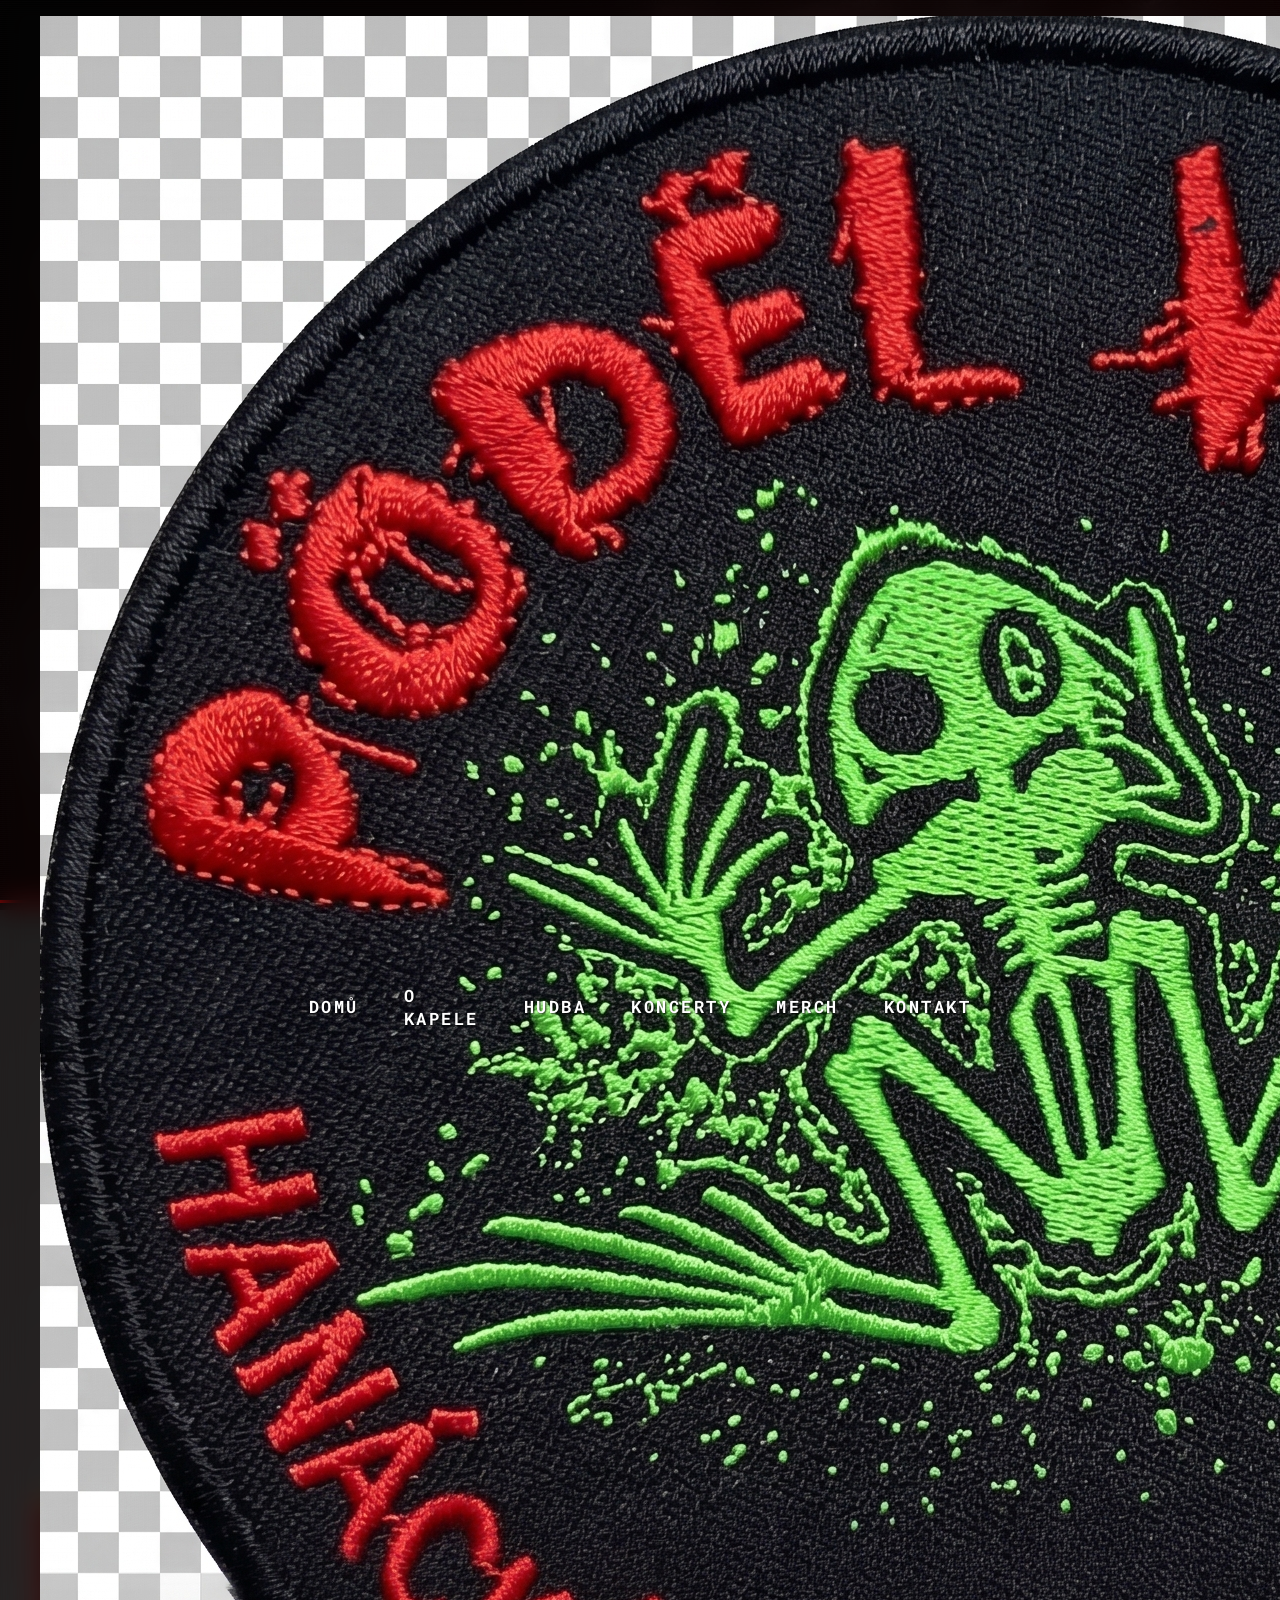
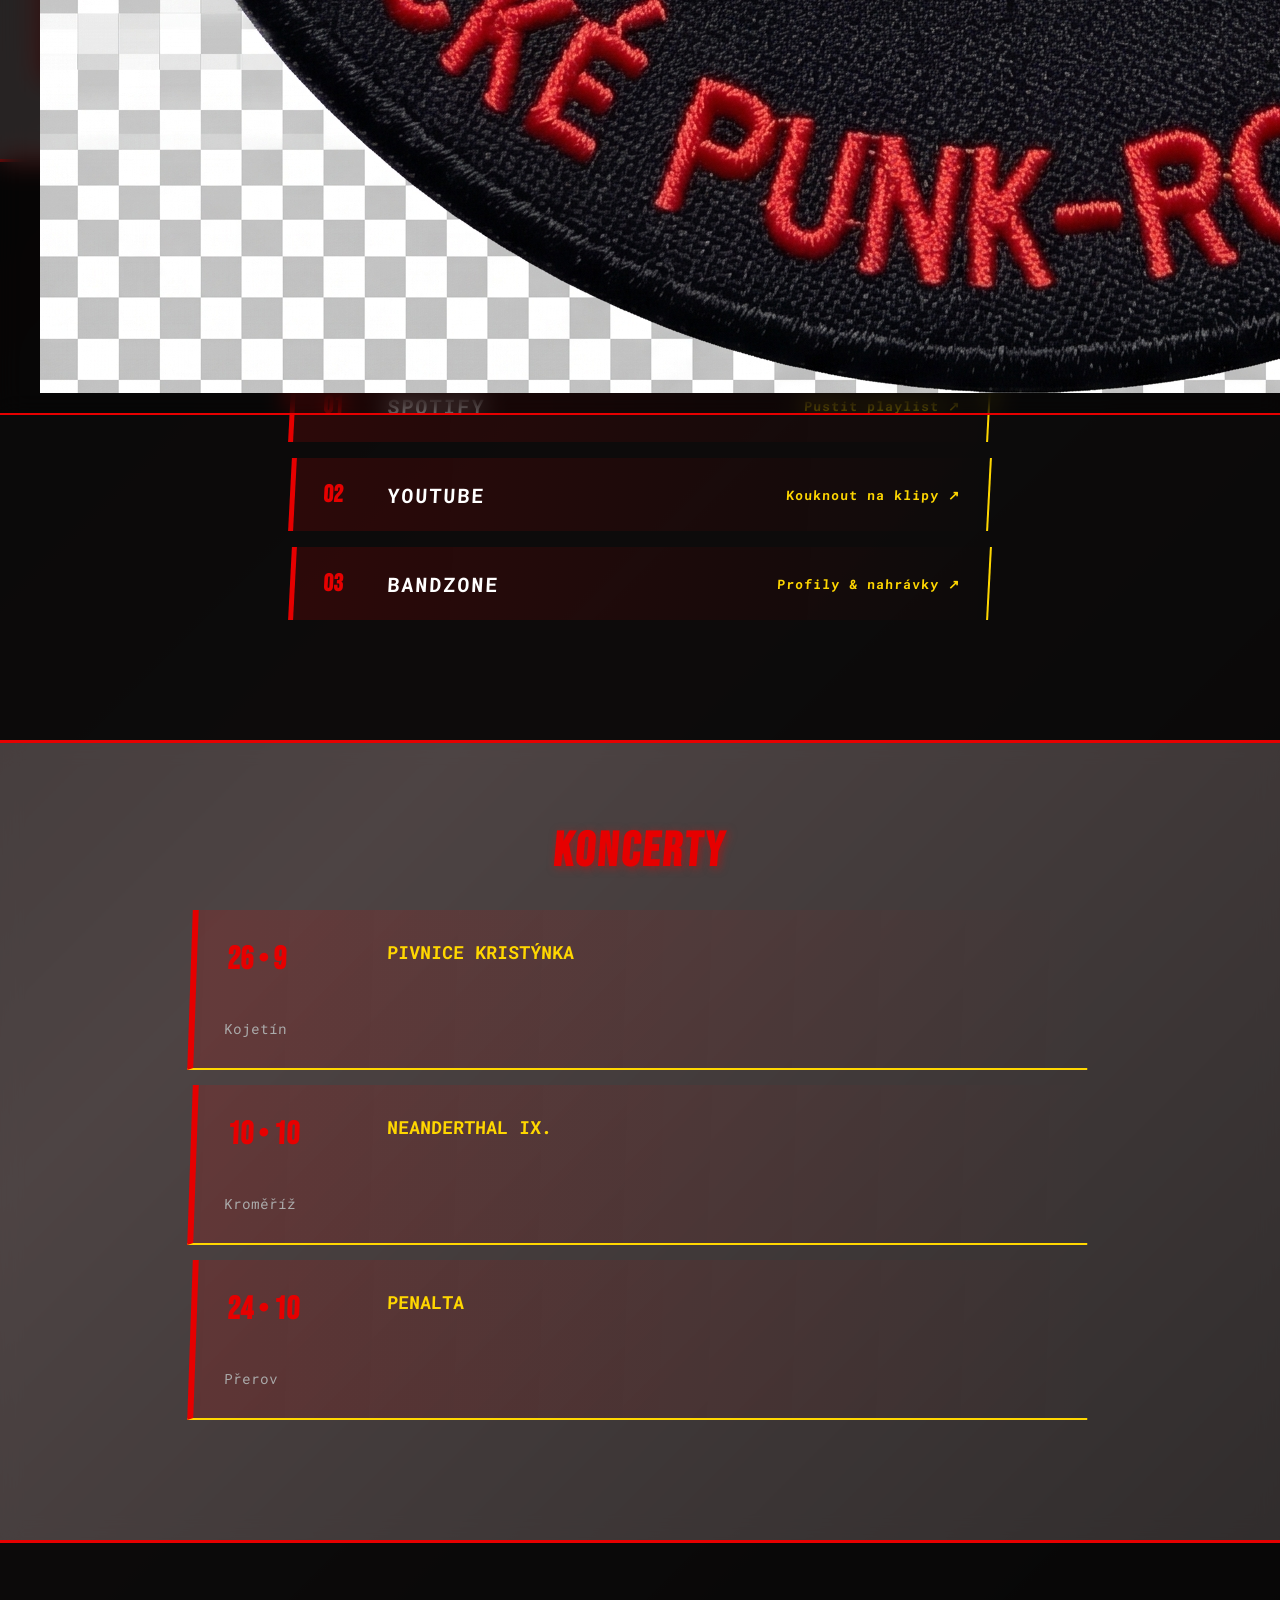
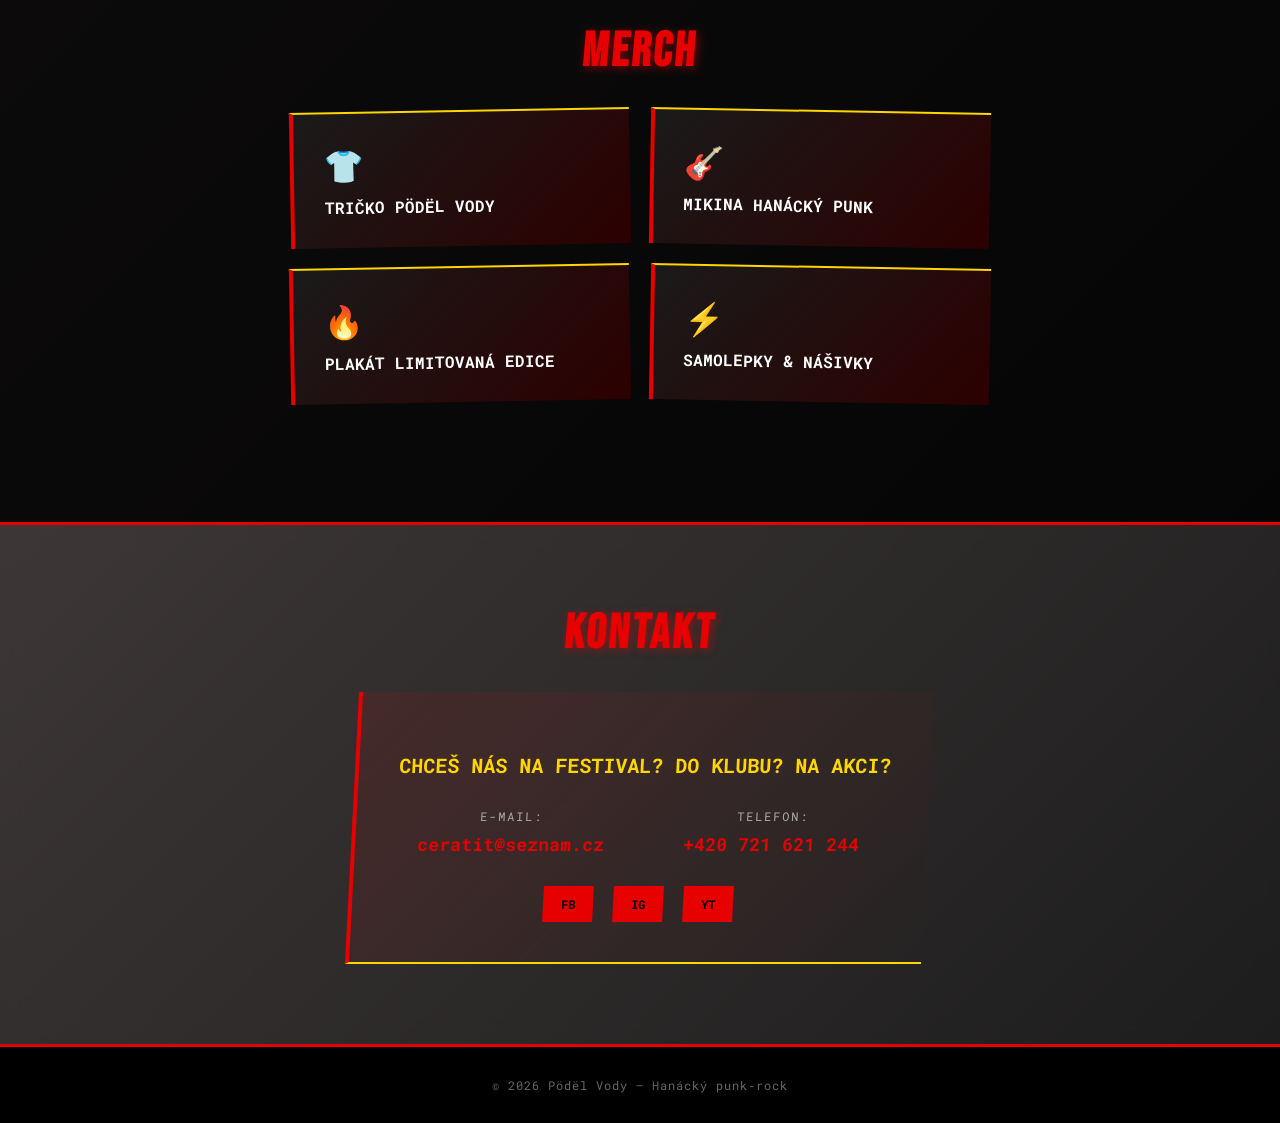
==== index.html @ 92be59db "Add files via upload" ====
<!DOCTYPE html>
<html lang="cs">
<head>
    <meta charset="UTF-8">
    <meta name="viewport" content="width=device-width, initial-scale=1.0">
    <title>Pödël Vody</title>
    <link rel="icon" type="image/png" href="logo.png">
    <link rel="stylesheet" href="style.css">
    <link href="https://fonts.googleapis.com/css2?family=Bebas+Neue&family=Roboto+Mono:wght@400;700&display=swap" rel="stylesheet">
</head>

<body>

    <!-- Navigace -->
    <header class="header">
        <div class="logo-big">
            <a href="#home" class="logo-img-link">
                <img src="logoC.png" alt="Pöďel Vody" class="logo-img">
            </a>
        </div>
        <nav class="nav-punky">
            <ul>
                <li><a href="#home">Domů</a></li>
                <li><a href="#kapela">O kapele</a></li>
                <li><a href="#hudba">Hudba</a></li>
                <li><a href="#koncerty">Koncerty</a></li>
                <li><a href="#merch">Merch</a></li>
                <li><a href="#kontakt">Kontakt</a></li>
            </ul>
        </nav>
    </header>

    <!-- Hero sekce -->
    <section id="home" class="hero">
        <div class="hero-noise"></div>
        <div class="hero-content">
            <h1 class="punk-title">
                <span>HANÁCKÉ</span>
                <span>PUNK‑ROCK</span>
                <span class="subtitle">z Kroměříža</span>
            </h1>
            <p class="punk-tagline">Syrový • Melodický • Opravdový</p>

            <div class="hero-buttons">
                <a href="#hudba" class="btn btn-skew">Poslechnout</a>
                <a href="#koncerty" class="btn btn-skew">Koncerty</a>
                <a href="#merch" class="btn btn-skew">Merch</a>
            </div>
        </div>
    </section>

    <!-- O kapele -->
    <section id="kapela" class="section section-dark">
        <h2 class="section-title">O KAPELE</h2>
        <div class="about-box">
            <p>Pödël Vody má kořeny už v divokých osmdesátkách, kdy parta náctiletých kluků v Kroměříži hoblovala Visací zámek na snímanou španělku, akordeon a bicí z kýblů pod názvem Chorosch. Přes léta elektrizování, domácích boosterů a kultovního fláku Bílý Moskvič se kapela přerodila v nekompromisní Prdel Vody, nahrávala syrové záznamy ze sklepa na Družbě a obrážela lokální pódia. Po dlouhé pauze, ranách osudu i proměnách sestavy dnes pod tajemným jménem Pödël Vody v plné síle se dvěma kytarami a novou krví za bicíma servíruje poctivý hanácké "melodické" punk-rock.</p>
        </div>

        <div class="members">
            <div class="member member-1">
                <div class="member-label">FRONTMAN - ZPĚV</div>
                <h3>Conus Rosák</h3>
                <p>Drsný hlas, který nese celé jméno kapely.</p>
            </div>
            <div class="member member-2">
                <div class="member-label">KYTARA I - VOKÁLY</div>
                <h3>Bursa</h3>
                <p>Zkreslený zvuk, riffy, které řežou.</p>
            </div>
            <div class="member member-3">
                <div class="member-label">KYTARA II - VOKÁLY</div>
                <h3>Ficus</h3>
                <p>Druhý hlas melodie kapely</p>
            </div>
            <div class="member member-4">
                <div class="member-label">BASA - VOKÁLY</div>
                <h3>Radeg Prceg</h3>
                <p>Temný základ, který drží rytmus.</p>
            </div>
            <div class="member member-5">
                <div class="member-label">DRUMS</div>
                <h3>Vojta-S</h3>
                <p>Lidský kulomet, který žene kapelu dopředu.</p>
            </div>
        </div>
    </section>

    <!-- Kde nás najdete / Hudba -->
    <section id="hudba" class="section">
        <h2 class="section-title">HUDBA ONLINE</h2>

        <div class="tracks">
            <a href="https://open.spotify.com/artist/5oXRjTHKFpd1ngsn3a4Y44?si=AWurFUDuRPGvF7n_QKq3KA" target="_blank" rel="noopener noreferrer" class="track track-link">
                <span class="track-number">01</span>
                <span class="track-name">Spotify</span>
                <span class="track-meta">Pustit playlist ↗</span>
            </a>
            <a href="https://www.youtube.com/@VojtaS_Drum" target="_blank" rel="noopener noreferrer" class="track track-link">
                <span class="track-number">02</span>
                <span class="track-name">YouTube</span>
                <span class="track-meta">Kouknout na klipy ↗</span>
            </a>
            <a href="https://bandzone.cz/podelvody?at=dashboard" target="_blank" rel="noopener noreferrer" class="track track-link">
                <span class="track-number">03</span>
                <span class="track-name">Bandzone</span>
                <span class="track-meta">Profily & nahrávky ↗</span>
            </a>
        </div>
    </section>

    <!-- Koncerty -->
    <section id="koncerty" class="section section-dark">
        <h2 class="section-title">KONCERTY</h2>

        <ul class="concert-list">
            <li>
                <div class="date">26 • 9</div>
                <div class="venue">PIVNICE KRISTÝNKA</div>
                <div class="city">Kojetín</div>
            </li>
            <li>
                <div class="date">10 • 10</div>
                <div class="venue">NEANDERTHAL IX.</div>
                <div class="city">Kroměříž</div>
            </li>
            <li>
                <div class="date">24 • 10</div>
                <div class="venue">Penalta</div>
                <div class="city">Přerov</div>
            </li>
        </ul>

        <!--<a href="#" class="btn btn-skew">KOUPIT LÍSTEK</a>-->
    </section>

    <!-- Merch -->
    <section id="merch" class="section">
        <h2 class="section-title">Merch</h2>

        <div class="merch-items">
            <div class="item item-1">
                <span class="item-icon">👕</span>
                Tričko Pödël Vody
            </div>
            <div class="item item-2">
                <span class="item-icon">🎸</span>
                Mikina Hanácký Punk
            </div>
            <div class="item item-3">
                <span class="item-icon">🔥</span>
                Plakát limitovaná edice
            </div>
            <div class="item item-4">
                <span class="item-icon">⚡</span>
                Samolepky & Nášivky
            </div>
        </div>
    </section>

    <!-- Kontakt -->
    <section id="kontakt" class="section section-dark">
        <h2 class="section-title">KONTAKT</h2>

        <div class="contact-box">
            <p class="contact-question">Chceš nás na festival? Do klubu? Na akci?</p>

            <div class="contact-info">
                <div class="info-item">
                    <span class="label">e-mail:</span>
                    <span class="value">ceratit@seznam.cz</span>
                </div>
                <div class="info-item">
                    <span class="label">Telefon:</span>
                    <span class="value">+420 721 621 244</span>
                </div>
            </div>

            <div class="socials">
                <a href="https://www.facebook.com/p/P%C3%B6d%C3%ABl-Vody-61577221487554/" class="social-link">fb</a>
                <a href="#" class="social-link">ig</a>
                <a href="https://www.youtube.com/@VojtaS_Drum" class="social-link">yt</a>
            </div>
        </div>
    </section>

    <footer class="footer">
        © 2026 Pödël Vody – Hanácký punk‑rock
    </footer>

</body>
</html>
---- style.css ----
/* ====== ZÁKLADNÍ NASTAVENÍ ====== */
* {
    box-sizing: border-box;
}

html {
    scroll-behavior: smooth;
    scroll-padding-top: 100px; /* Výška fixní hlavičky + rezerva pro nadpis */
}

body {
    margin: 0;
    padding: 0;
    font-family: 'Roboto Mono', monospace;
    background: linear-gradient(135deg, rgba(0,0,0,0.6) 0%, rgba(230, 0, 0, 0.15) 50%, rgba(0,0,0,0.7) 100%),
                url('logo-bg.png') center/cover no-repeat fixed; /* Pozadí je fixní přes celý web */
    color: #fff;
    overflow-x: hidden;
    margin-top: 0;
}

/* Barvy */
:root {
    --red: #e60000;
    --yellow: #ffd700;
    --dark: #0a0a0a;
    --gray: #1a1a1a;
}

/* Odkazy */
a {
    color: var(--red);
    text-decoration: none;
    transition: 0.15s;
}

/* ====== HLAVIČKA ====== */
.header {
    display: flex;
    flex-direction: row;
    align-items: center;
    justify-content: flex-start;
    padding: 16px 40px;
    background: rgba(0, 0, 0, 0.35); /* Původní decentní propustnost */
    backdrop-filter: blur(12px);
    border-bottom: 2px solid var(--red);
    position: fixed;
    top: 0;
    left: 0;
    right: 0;
    z-index: 100;
    width: 100%;
}

/* Logo nalevo: PÖDËL nad VODY, širší a vzájemně vycentrované */
.logo-big {
    flex: 0 0 auto;
    display: flex;
    flex-direction: column;
    align-items: center;      /* Vycentruje PÖDËL, VODY i podtitul na společnou osu */
    text-align: center;
}

.logo-title {
    font-family: 'Bebas Neue', sans-serif;
    font-size: 38px;          /* O něco větší a výraznější */
    font-weight: 900;
    margin: 0;
    color: var(--red);
    letter-spacing: 4px;      /* Širší rozestup písmen */
    text-transform: uppercase;
    text-shadow: 2px 2px 0 #000, 3px 3px 10px rgba(230, 0, 0, 0.6);
    line-height: 0.95;
    display: flex;
    flex-direction: column;
    align-items: center;
}

.logo-line {
    display: block;
}

.logo-line:nth-child(2) {
    color: var(--yellow);
    letter-spacing: 5px;      /* Mírně širší pro dorovnání šířky se slovem PÖDËL */
    text-shadow: 1px 1px 0 var(--red), 2px 2px 8px rgba(255, 215, 0, 0.4);
}

.logo-subtitle {
    font-size: 11px;
    letter-spacing: 2px;
    text-transform: uppercase;
    color: #bbb;
    margin-top: 5px;
    font-weight: 700;
    text-align: center;
}

/* Navigace vycentrovaná přesně na střed celého záhlaví */
.nav-punky {
    position: absolute;
    left: 50%;
    transform: translateX(-50%);
}

.nav-punky ul {
    list-style: none;
    display: flex;
    gap: 45px; /* Větší rozestupy mezi položkami */
    margin: 0;
    padding: 0;
    align-items: center;
}

.nav-punky ul li a {
    font-weight: 900;
    font-size: 17px;
    letter-spacing: 2.5px;
    text-transform: uppercase;
    color: #fff;
    position: relative;
    display: block;
    padding: 6px 0;
    transition: all 0.2s;
    text-shadow: 1px 1px 2px rgba(0, 0, 0, 0.8);
}

.nav-punky ul li a:hover {
    color: var(--red);
    text-shadow: 0 0 12px var(--red), 0 0 20px var(--red);
    transform: skewX(-10deg);
}

/* ====== HERO SEKCE ====== */
.hero {
    height: 100vh;
    background: transparent; /* Původní pozadí je teď na body */
    display: flex;
    justify-content: center;
    align-items: center;
    text-align: center;
    position: relative;
    overflow: hidden;
    padding-top: 110px;
}

.hero-noise {
    position: absolute;
    top: 0;
    left: 0;
    width: 100%;
    height: 100%;
    background: repeating-linear-gradient(
        0deg,
        rgba(255, 255, 255, 0.03) 0px,
        rgba(255, 255, 255, 0.03) 1px,
        transparent 1px,
        transparent 2px
    );
    pointer-events: none;
    z-index: 1;
}

.hero-content {
    position: relative;
    z-index: 2;
    animation: heroSlide 0.8s ease-out;
}

@keyframes heroSlide {
    from {
        transform: translateY(20px);
        opacity: 0;
    }
    to {
        transform: translateY(0);
        opacity: 1;
    }
}

.punk-title {
    font-family: 'Bebas Neue', sans-serif;
    font-size: 72px;
    margin: 0;
    color: var(--red);
    text-transform: uppercase;
    letter-spacing: 4px;
    line-height: 1.1;
    text-shadow: 3px 3px 0 #000, 6px 6px 15px rgba(230, 0, 0, 0.6);
    animation: punkTextSlide 1s ease-out;
}

@keyframes punkTextSlide {
    from {
        transform: skewX(10deg) scaleX(0.9);
        opacity: 0;
    }
    to {
        transform: skewX(0) scaleX(1);
        opacity: 1;
    }
}

.punk-title span {
    display: block;
}

.punk-title .subtitle {
    font-size: 42px;
    margin-top: 10px;
    color: var(--yellow);
    text-shadow: 2px 2px 0 var(--red), 4px 4px 10px rgba(255, 215, 0, 0.4);
}

.punk-tagline {
    font-size: 22px;
    font-weight: 700;
    letter-spacing: 3px;
    margin: 20px 0 40px;
    color: #ccc;
    text-transform: uppercase;
    word-spacing: 8px;
}

/* ====== TLAČÍTKA ====== */
.btn {
    display: inline-block;
    padding: 14px 32px;
    background: var(--red);
    color: #000;
    font-weight: 700;
    font-family: 'Bebas Neue', sans-serif;
    font-size: 16px;
    letter-spacing: 2px;
    text-transform: uppercase;
    border: 2px solid #000;
    transition: all 0.2s;
    cursor: pointer;
    margin: 10px;
    position: relative;
}

.btn:hover {
    background: var(--yellow);
    transform: translate(-2px, -2px);
    box-shadow: 4px 4px 0 #000, 0 0 20px var(--red);
    color: #000;
}

.btn-skew {
    transform: skewX(-10deg);
}

.btn-skew:hover {
    transform: skewX(-10deg) translate(-2px, -2px);
}

/* ====== SEKCE (PŮVODNĚ ZCELA ČERNÉ) ====== */
.section {
    padding: 80px 40px;
    background: rgba(0, 0, 0, 0.95); /* Krytí zvýšeno, propustnost snížena na polovinu */
    border-top: 3px solid var(--red);
    position: relative;
}

/* Liché sekce (O kapele, Koncerty, Kontakt) – méně propustné */
.section-dark {
    background: rgba(10, 10, 10, 0.72); /* Krytí zvýšeno, propustnost snížena na polovinu */
    backdrop-filter: blur(10px);
    -webkit-backdrop-filter: blur(10px);
}

.section-title {
    font-family: 'Bebas Neue', sans-serif;
    font-size: 48px;
    margin: 0 0 30px 0;
    color: var(--red);
    text-transform: uppercase;
    letter-spacing: 3px;
    text-shadow: 2px 2px 8px rgba(230, 0, 0, 0.5);
    transform: skewX(-5deg);
    text-align: center;
}

/* Centrované sekce s kontejnerem */
#kapela, #hudba, #merch, #kontakt {
    display: flex;
    flex-direction: column;
    align-items: center;
}

#kapela .section-title,
#hudba .section-title,
#merch .section-title,
#kontakt .section-title {
    width: 100%;
}

.about-box {
    background: linear-gradient(135deg, rgba(230, 0, 0, 0.05) 0%, transparent 100%);
    border-left: 4px solid var(--red);
    border-bottom: 2px solid var(--red);
    padding: 25px 30px;
    margin-bottom: 40px;
    transform: skewX(-3deg);
    font-size: 18px;
    line-height: 1.6;
    max-width: 800px;
    margin-left: auto;
    margin-right: auto;
}

/* ====== O KAPELE ====== */
.members {
    display: grid;
    grid-template-columns: repeat(5, 1fr); /* 5 sloupců pro 5 členů */
    gap: 15px;                             /* Mírně zmenšená mezera */
    margin-top: 40px;
    max-width: 1350px;                     /* Zvětšeno, aby se karty nemusely mačkat */
    width: 100%;
    margin-left: auto;
    margin-right: auto;
}

.member {
    background: linear-gradient(135deg, #1a1a1a 0%, #2d0000 100%);
    padding: 20px 15px;                    /* Kompaktnější vnitřní odsazení */
    border-left: 4px solid var(--red);
    border-top: 2px solid var(--yellow);
    border-radius: 2px;
    position: relative;
    transform: rotate(-1deg);
    transition: all 0.3s;
}

.member:nth-child(2n) {
    transform: rotate(1deg);
}

.member:hover {
    transform: rotate(0) translateY(-5px);
    box-shadow: 0 10px 25px rgba(230, 0, 0, 0.3);
}

.member-label {
    font-size: 10px;
    letter-spacing: 1.5px;
    text-transform: uppercase;
    color: var(--yellow);
    margin-bottom: 8px;
    font-weight: 700;
}

.member h3 {
    font-size: 18px;
    margin: 0 0 10px 0;
    color: var(--red);
    text-transform: uppercase;
}

/* ====== KDE NÁS NAJDETE ====== */
.tracks {
    margin: 40px 0;
    display: flex;
    flex-direction: column;
    gap: 16px;
    max-width: 700px;
    width: 100%;
    margin-left: auto;
    margin-right: auto;
}

.track-link {
    background: linear-gradient(90deg, rgba(230, 0, 0, 0.15) 0%, transparent 100%);
    padding: 22px 28px;
    border-left: 5px solid var(--red);
    border-right: 2px solid var(--yellow);
    display: flex;
    align-items: center;
    gap: 24px;
    transform: skewX(-3deg);
    transition: all 0.25s ease;
    cursor: pointer;
    text-decoration: none;
}

.track-link:hover {
    background: linear-gradient(90deg, rgba(230, 0, 0, 0.35) 0%, rgba(255, 215, 0, 0.15) 100%);
    transform: skewX(-3deg) translateX(12px);
    border-left-color: var(--yellow);
    box-shadow: 0 8px 25px rgba(230, 0, 0, 0.3);
}

.track-number {
    font-size: 24px;
    font-weight: 900;
    color: var(--red);
    min-width: 40px;
    font-family: 'Bebas Neue', sans-serif;
}

.track-name {
    font-weight: 900;
    font-size: 20px;
    color: #fff;
    text-transform: uppercase;
    letter-spacing: 2px;
}

.track-meta {
    color: var(--yellow);
    font-size: 13px;
    font-weight: 700;
    letter-spacing: 1px;
    margin-left: auto; /* Posune šipku a doplňkový text doprava */
}

/* ====== KONCERTY ====== */
.concert-list {
    list-style: none;
    padding: 0;
    margin: 0 0 40px 0;
    max-width: 900px;
    margin-left: auto;
    margin-right: auto;
    width: 100%;
}

.concert-list li {
    background: linear-gradient(90deg, rgba(230, 0, 0, 0.15) 0%, transparent 100%);
    padding: 30px;
    margin-bottom: 15px;
    border-left: 6px solid var(--red);
    border-bottom: 2px solid var(--yellow);
    display: grid;
    grid-template-columns: 120px 1fr;
    gap: 40px;
    transform: skewX(-2deg);
    transition: all 0.3s;
}

.concert-list li:hover {
    transform: skewX(-2deg) translateX(8px);
    box-shadow: 0 8px 20px rgba(230, 0, 0, 0.2);
}

.date {
    font-family: 'Bebas Neue', sans-serif;
    font-size: 32px;
    color: var(--red);
    font-weight: 900;
    text-transform: uppercase;
}

.venue {
    font-size: 18px;
    font-weight: 700;
    color: var(--yellow);
    text-transform: uppercase;
    margin-bottom: 5px;
}

.city {
    color: #aaa;
    font-size: 14px;
    letter-spacing: 1px;
}

/* ====== MERCH ====== */
.merch-items {
    display: grid;
    grid-template-columns: repeat(2, 1fr);
    gap: 20px;
    margin-bottom: 40px;
    max-width: 700px;
    margin-left: auto;
    margin-right: auto;
    width: 100%;
}

.item {
    background: linear-gradient(135deg, #1a1a1a 0%, #2d0000 100%);
    padding: 30px;
    border-left: 4px solid var(--red);
    border-top: 2px solid var(--yellow);
    font-weight: 700;
    font-size: 16px;
    text-transform: uppercase;
    cursor: pointer;
    transition: all 0.3s;
    transform: rotate(-1deg);
}

.item:nth-child(2n) {
    transform: rotate(1deg);
}

.item:hover {
    transform: rotate(0) scale(1.05);
    box-shadow: 0 10px 25px rgba(230, 0, 0, 0.4);
    background: linear-gradient(135deg, #2d2d2d 0%, #4d0000 100%);
}

.item-icon {
    font-size: 32px;
    display: block;
    margin-bottom: 10px;
}

/* ====== KONTAKT ====== */
.contact-box {
    background: linear-gradient(135deg, rgba(230, 0, 0, 0.1) 0%, transparent 100%);
    border-left: 4px solid var(--red);
    border-bottom: 2px solid var(--yellow);
    padding: 40px;
    transform: skewX(-3deg);
    max-width: 700px;
    margin-left: auto;
    margin-right: auto;
}

.contact-question {
    font-size: 20px;
    font-weight: 700;
    color: var(--yellow);
    margin-bottom: 30px;
    text-transform: uppercase;
    text-align: center;
}

.contact-info {
    display: grid;
    grid-template-columns: repeat(2, 1fr);
    gap: 30px;
    margin-bottom: 30px;
}

.info-item {
    display: flex;
    flex-direction: column;
    text-align: center;
}

.label {
    font-size: 12px;
    text-transform: uppercase;
    letter-spacing: 2px;
    color: #aaa;
    margin-bottom: 8px;
}

.value {
    font-size: 18px;
    font-weight: 700;
    color: var(--red);
    font-family: 'Roboto Mono', monospace;
}

.socials {
    display: flex;
    gap: 20px;
    margin-top: 30px;
    justify-content: center;
}

.social-link {
    display: inline-block;
    padding: 10px 18px;
    background: var(--red);
    color: #000;
    font-weight: 700;
    text-transform: uppercase;
    font-size: 12px;
    transition: all 0.2s;
}

.social-link:hover {
    background: var(--yellow);
    transform: scale(1.1) rotate(-5deg);
}

.footer {
    text-align: center;
    padding: 30px 40px;
    background: #000;
    border-top: 3px solid var(--red);
    color: #666;
    font-size: 12px;
    letter-spacing: 1px;
}

/* ====== RESPONSIVE ====== */
@media (max-width: 1024px) {
    .header {
        flex-direction: column;
        justify-content: center;
        padding: 15px 20px;
        gap: 12px;
    }

    .logo-big {
        align-items: center;
        text-align: center;
    }

    .nav-punky {
        position: static;
        transform: none;
        width: 100%;
        display: flex;
        justify-content: center;
    }

    .nav-punky ul {
        gap: 20px;
        flex-wrap: wrap;
        justify-content: center;
    }

    .hero {
        padding-top: 150px;
    }
}

@media (max-width: 768px) {
    .nav-punky ul {
        gap: 12px;
    }

    .nav-punky ul li a {
        font-size: 13px;
        letter-spacing: 1px;
        padding: 4px 0;
    }

    .hero {
        padding-top: 160px;
    }

    .members {
        grid-template-columns: repeat(2, 1fr);
    }
    
    .merch-items {
        grid-template-columns: 1fr;
    }
    
    .concert-list li {
        grid-template-columns: 1fr;
        gap: 15px;
    }
    
    .contact-info {
        grid-template-columns: 1fr;
    }
    
    .punk-title {
        font-size: 48px;
    }
}
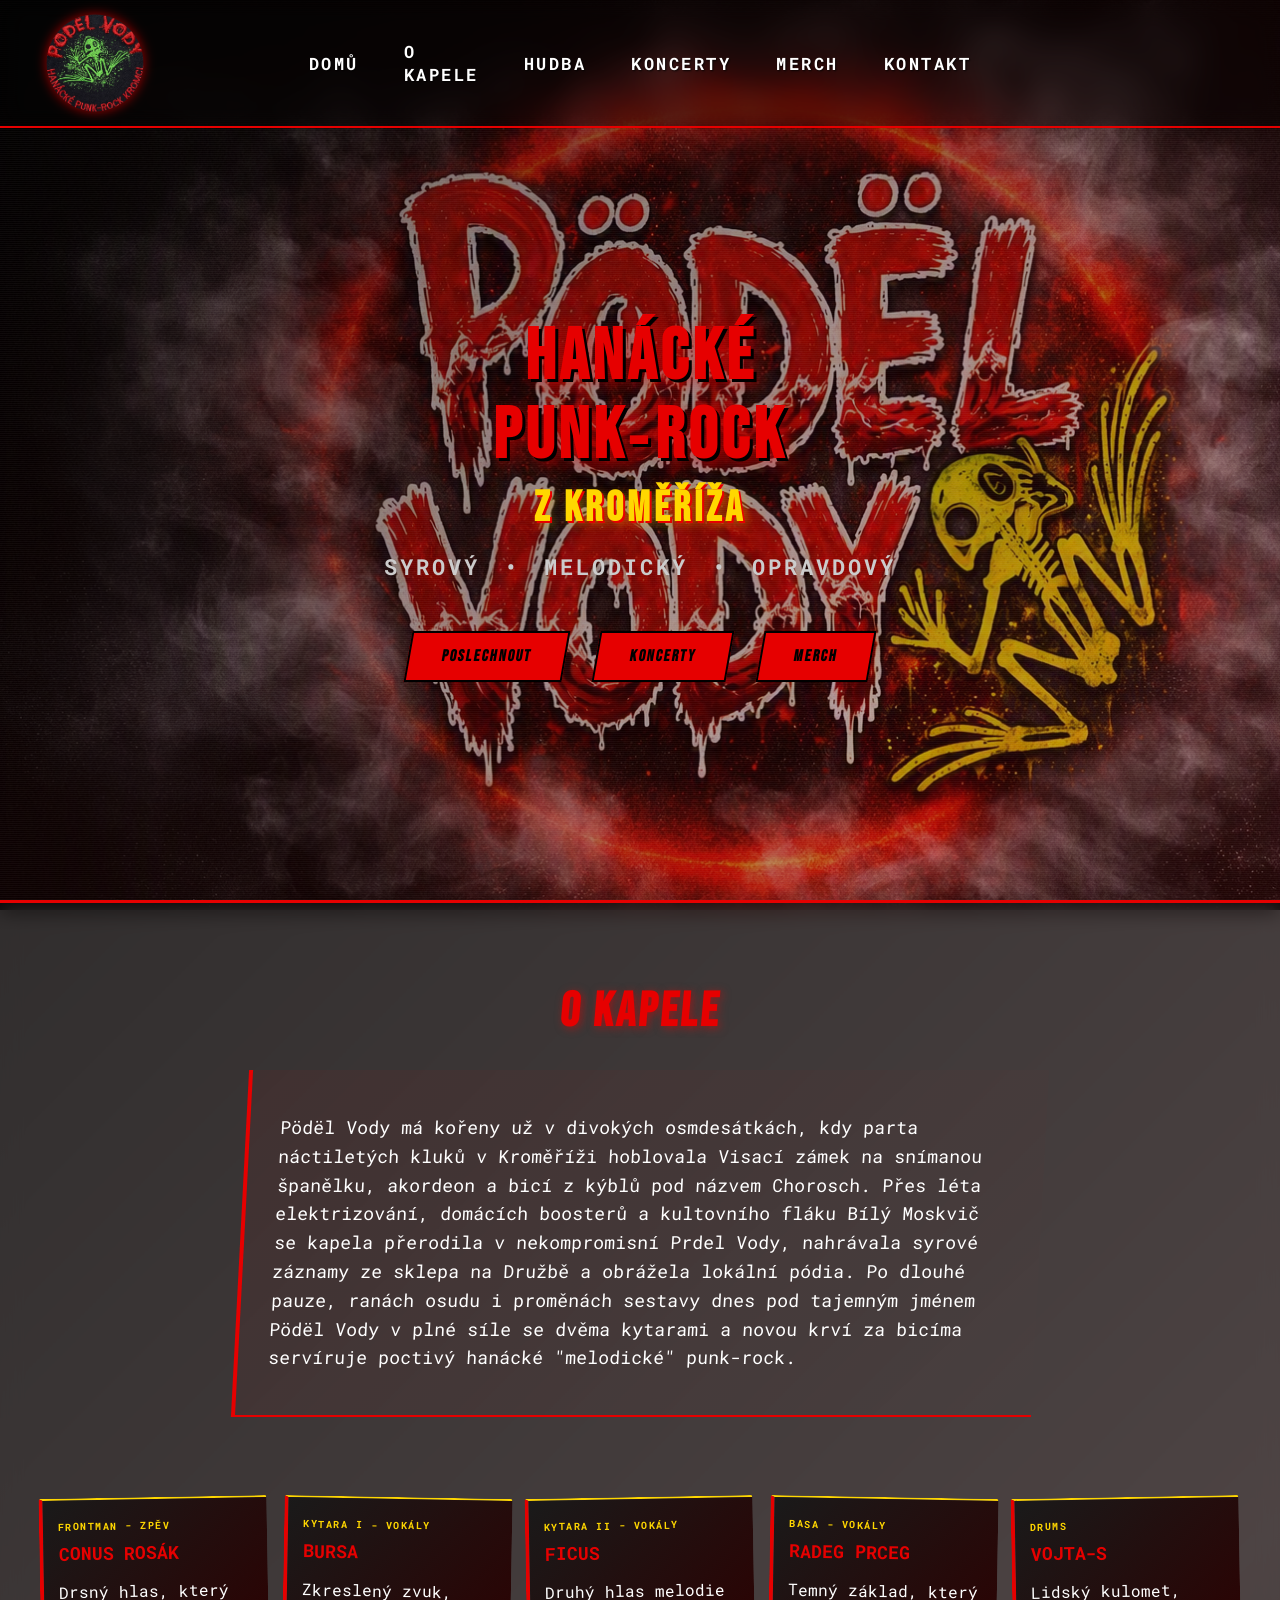
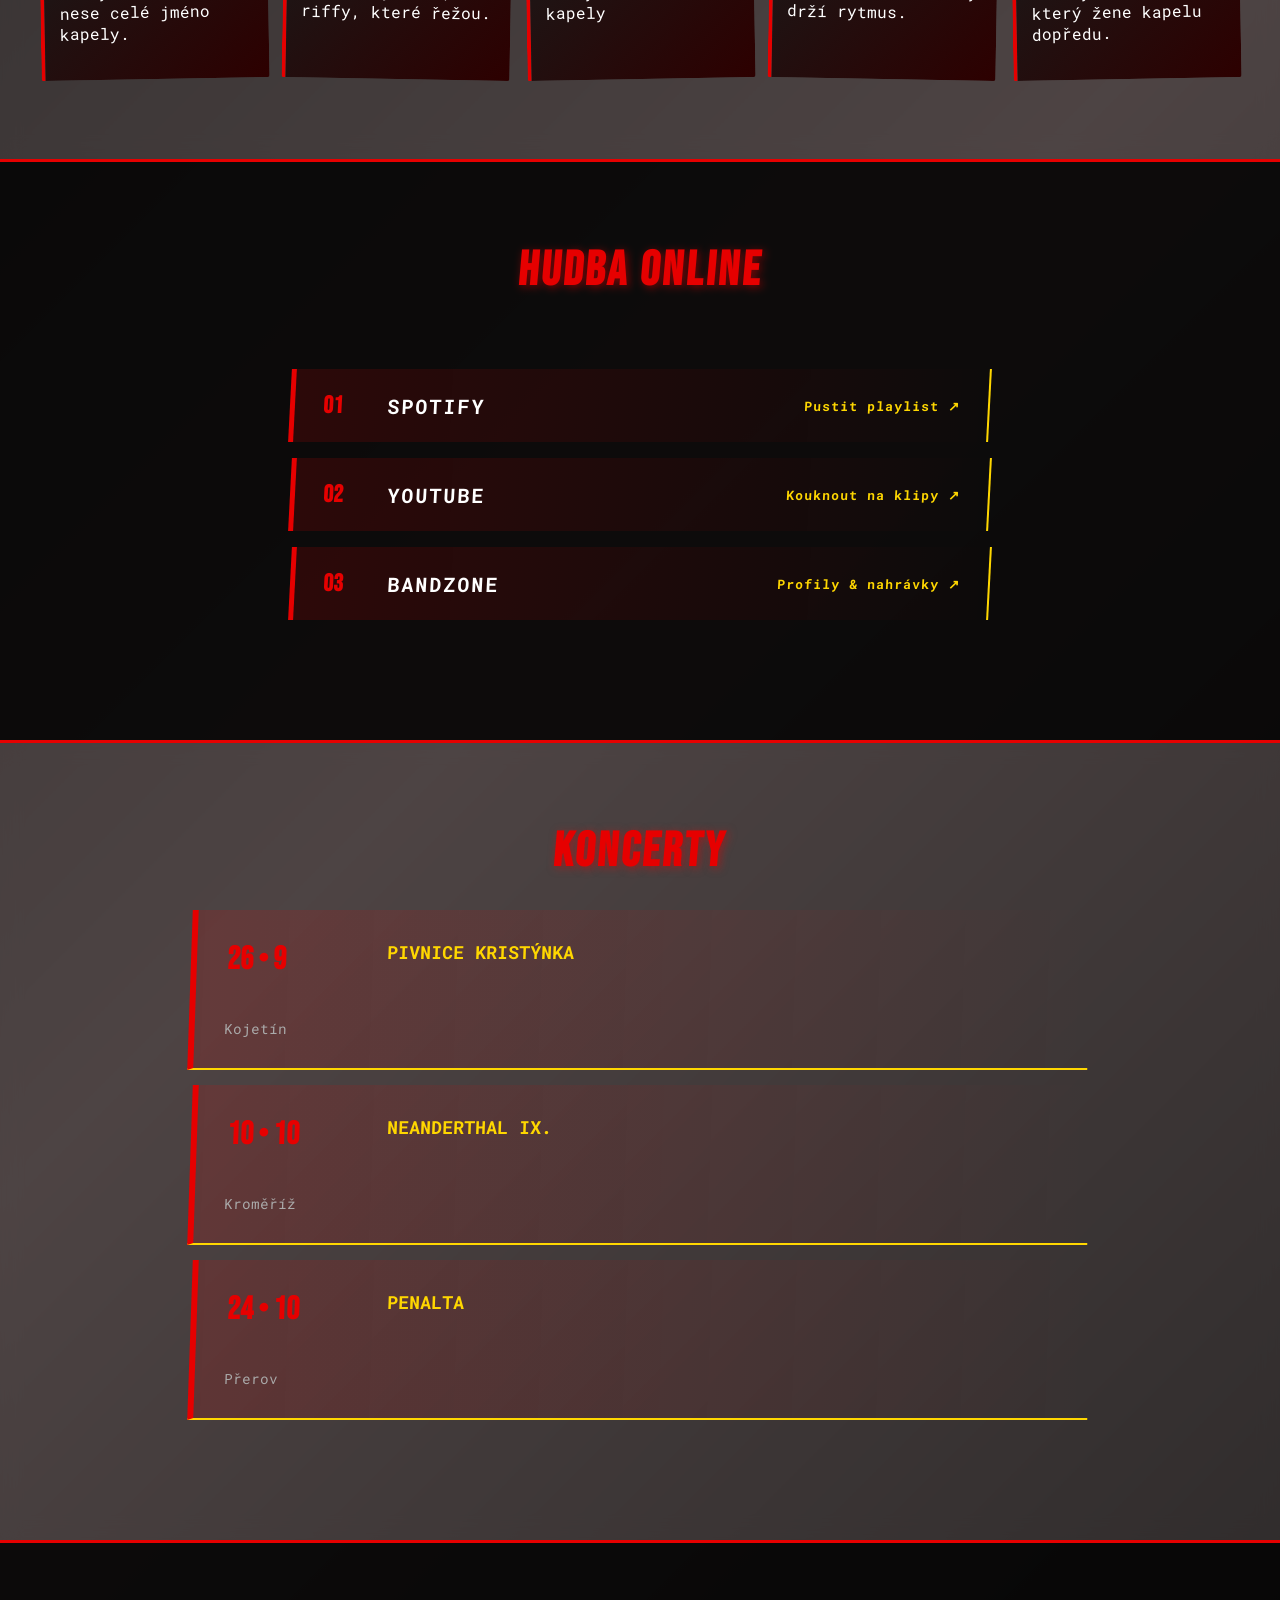
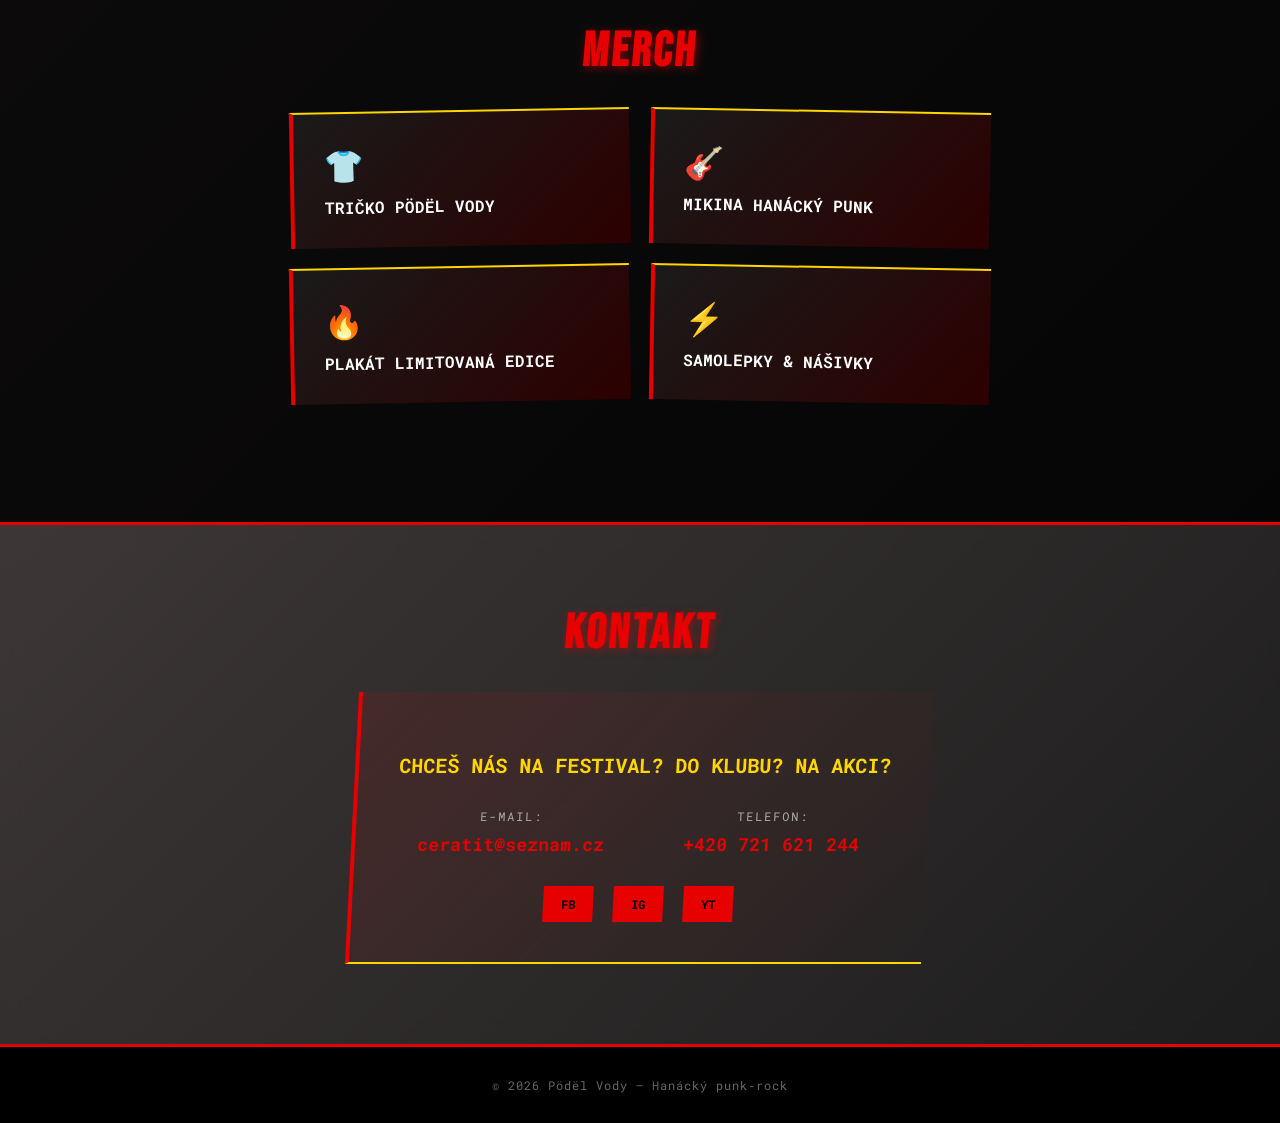
==== commit f7344532: "Add files via upload" ====
--- a/index.html
+++ b/index.html
@@ -5,6 +5,7 @@
     <meta name="viewport" content="width=device-width, initial-scale=1.0">
     <title>Pödël Vody</title>
     <link rel="icon" type="image/png" href="logo.png">
+    <script data-goatcounter="https://podelvody.goatcounter.com/count"async src="//gc.zgo.at/count.js"></script>
     <link rel="stylesheet" href="style.css">
     <link href="https://fonts.googleapis.com/css2?family=Bebas+Neue&family=Roboto+Mono:wght@400;700&display=swap" rel="stylesheet">
 </head>
--- a/style.css
+++ b/style.css
@@ -5,7 +5,7 @@
 
 html {
     scroll-behavior: smooth;
-    scroll-padding-top: 100px; /* Výška fixní hlavičky + rezerva pro nadpis */
+    scroll-padding-top: 85px; /* Upraveno pro nižší hlavičku */
 }
 
 body {
@@ -40,8 +40,8 @@
     flex-direction: row;
     align-items: center;
     justify-content: flex-start;
-    padding: 16px 40px;
-    background: rgba(0, 0, 0, 0.35); /* Původní decentní propustnost */
+    padding: 8px 40px; /* Zmenšeno z 16px – ubere prostor nahoře i dole */
+    background: rgba(0, 0, 0, 0.35);
     backdrop-filter: blur(12px);
     border-bottom: 2px solid var(--red);
     position: fixed;
@@ -52,38 +52,48 @@
     width: 100%;
 }
 
-/* Logo nalevo: PÖDËL nad VODY, širší a vzájemně vycentrované */
+.nav-punky ul li a {
+    font-weight: 900;
+    font-size: 17px;
+    letter-spacing: 2.5px;
+    text-transform: uppercase;
+    color: #fff;
+    position: relative;
+    display: block;
+    padding: 2px 0; /* Zmenšeno z 6px pro štíhlejší profil */
+    transition: all 0.2s;
+    text-shadow: 1px 1px 2px rgba(0, 0, 0, 0.8);
+}
+
+/* Logo nalevo: Obrázek loga a podtitul */
 .logo-big {
     flex: 0 0 auto;
     display: flex;
     flex-direction: column;
-    align-items: center;      /* Vycentruje PÖDËL, VODY i podtitul na společnou osu */
+    align-items: center;
     text-align: center;
 }
 
-.logo-title {
-    font-family: 'Bebas Neue', sans-serif;
-    font-size: 38px;          /* O něco větší a výraznější */
-    font-weight: 900;
-    margin: 0;
-    color: var(--red);
-    letter-spacing: 4px;      /* Širší rozestup písmen */
-    text-transform: uppercase;
-    text-shadow: 2px 2px 0 #000, 3px 3px 10px rgba(230, 0, 0, 0.6);
-    line-height: 0.95;
-    display: flex;
-    flex-direction: column;
+.logo-img {
+    height: 110px;
+    width: 110px;
+    object-fit: cover;
+    display: block;
+    /* Ořízne obrázek do kruhu – 44% odřízne falešnou šachovnici po okrajích */
+    clip-path: circle(44% at 50% 50%);
+    transition: transform 0.2s ease;
+}
+
+.logo-img-link {
+    display: inline-flex;
     align-items: center;
-}
-
-.logo-line {
-    display: block;
-}
-
-.logo-line:nth-child(2) {
-    color: var(--yellow);
-    letter-spacing: 5px;      /* Mírně širší pro dorovnání šířky se slovem PÖDËL */
-    text-shadow: 1px 1px 0 var(--red), 2px 2px 8px rgba(255, 215, 0, 0.4);
+    justify-content: center;
+    border-radius: 50%;
+    filter: drop-shadow(0 0 6px rgba(230, 0, 0, 0.7)); /* Červená záře přesně kopírující ořez */
+}
+
+.logo-img:hover {
+    transform: scale(1.08);
 }
 
 .logo-subtitle {
@@ -91,7 +101,7 @@
     letter-spacing: 2px;
     text-transform: uppercase;
     color: #bbb;
-    margin-top: 5px;
+    margin-top: 4px;
     font-weight: 700;
     text-align: center;
 }
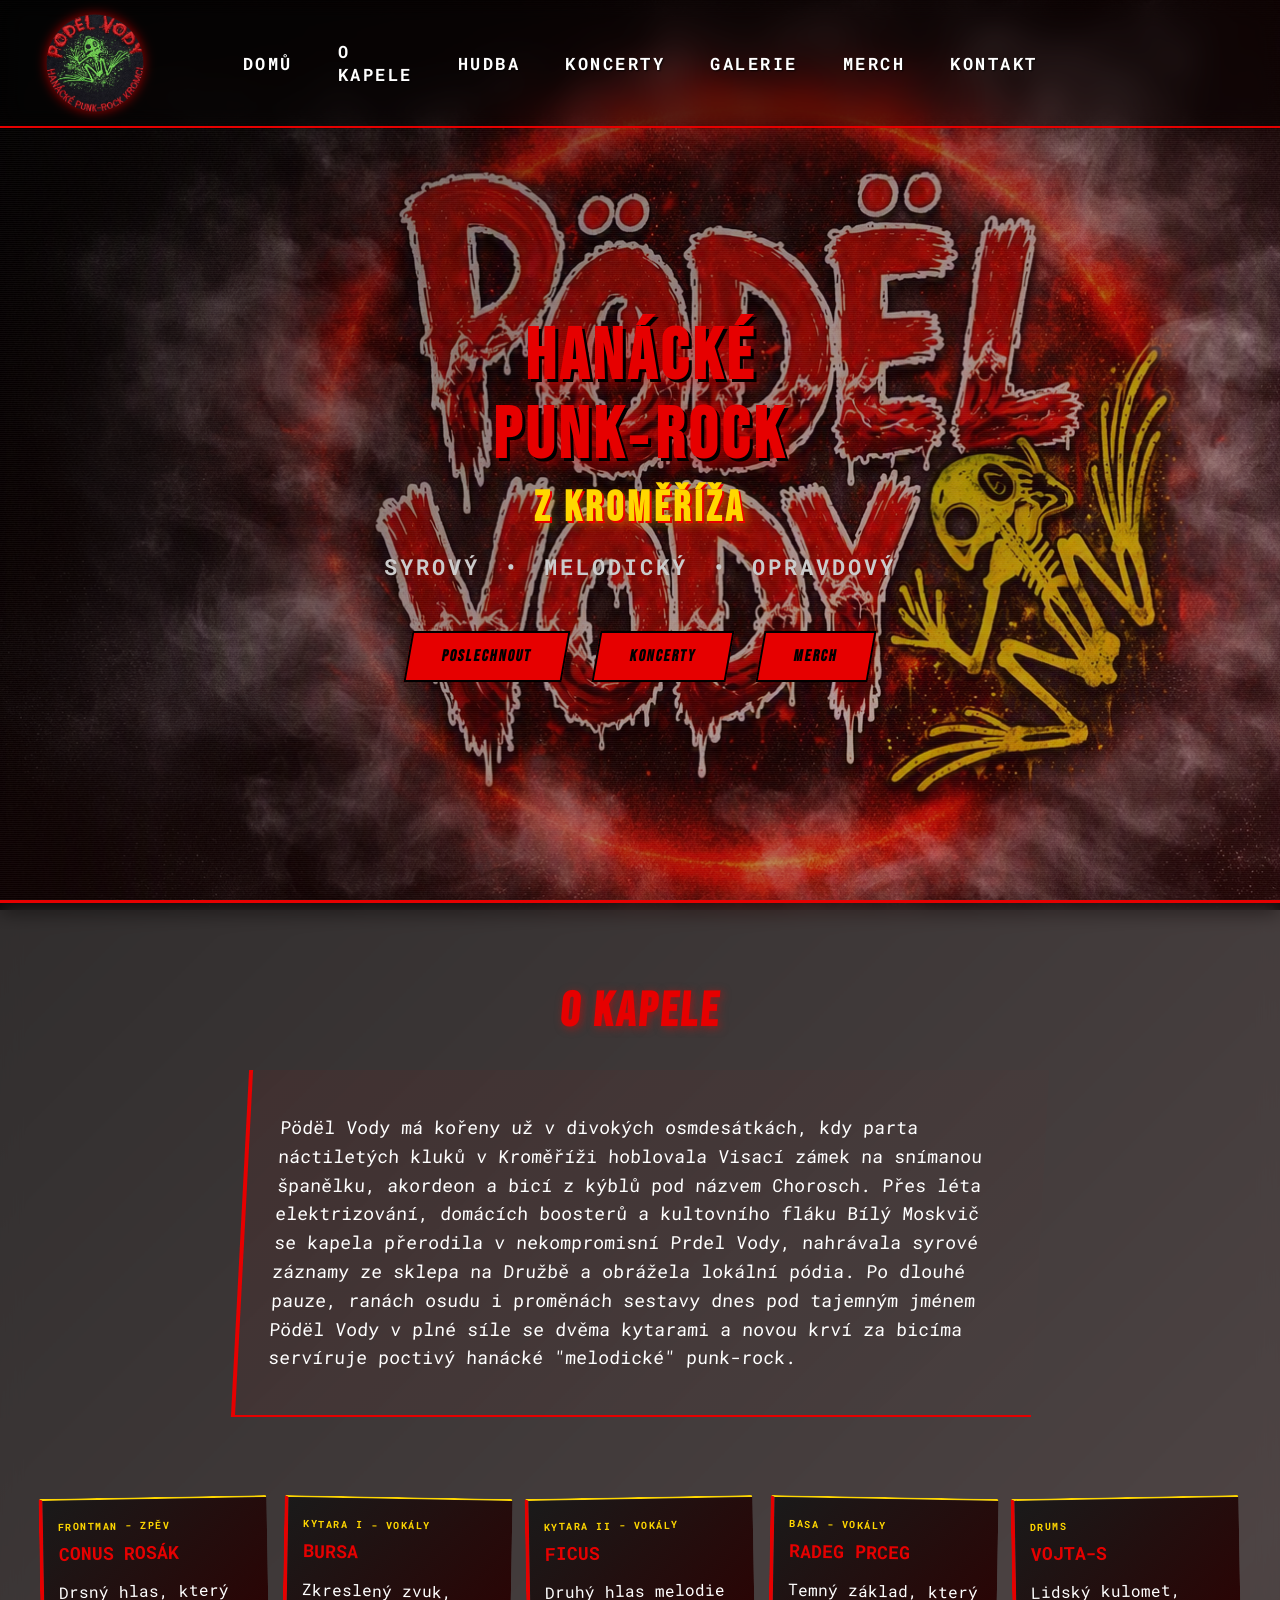
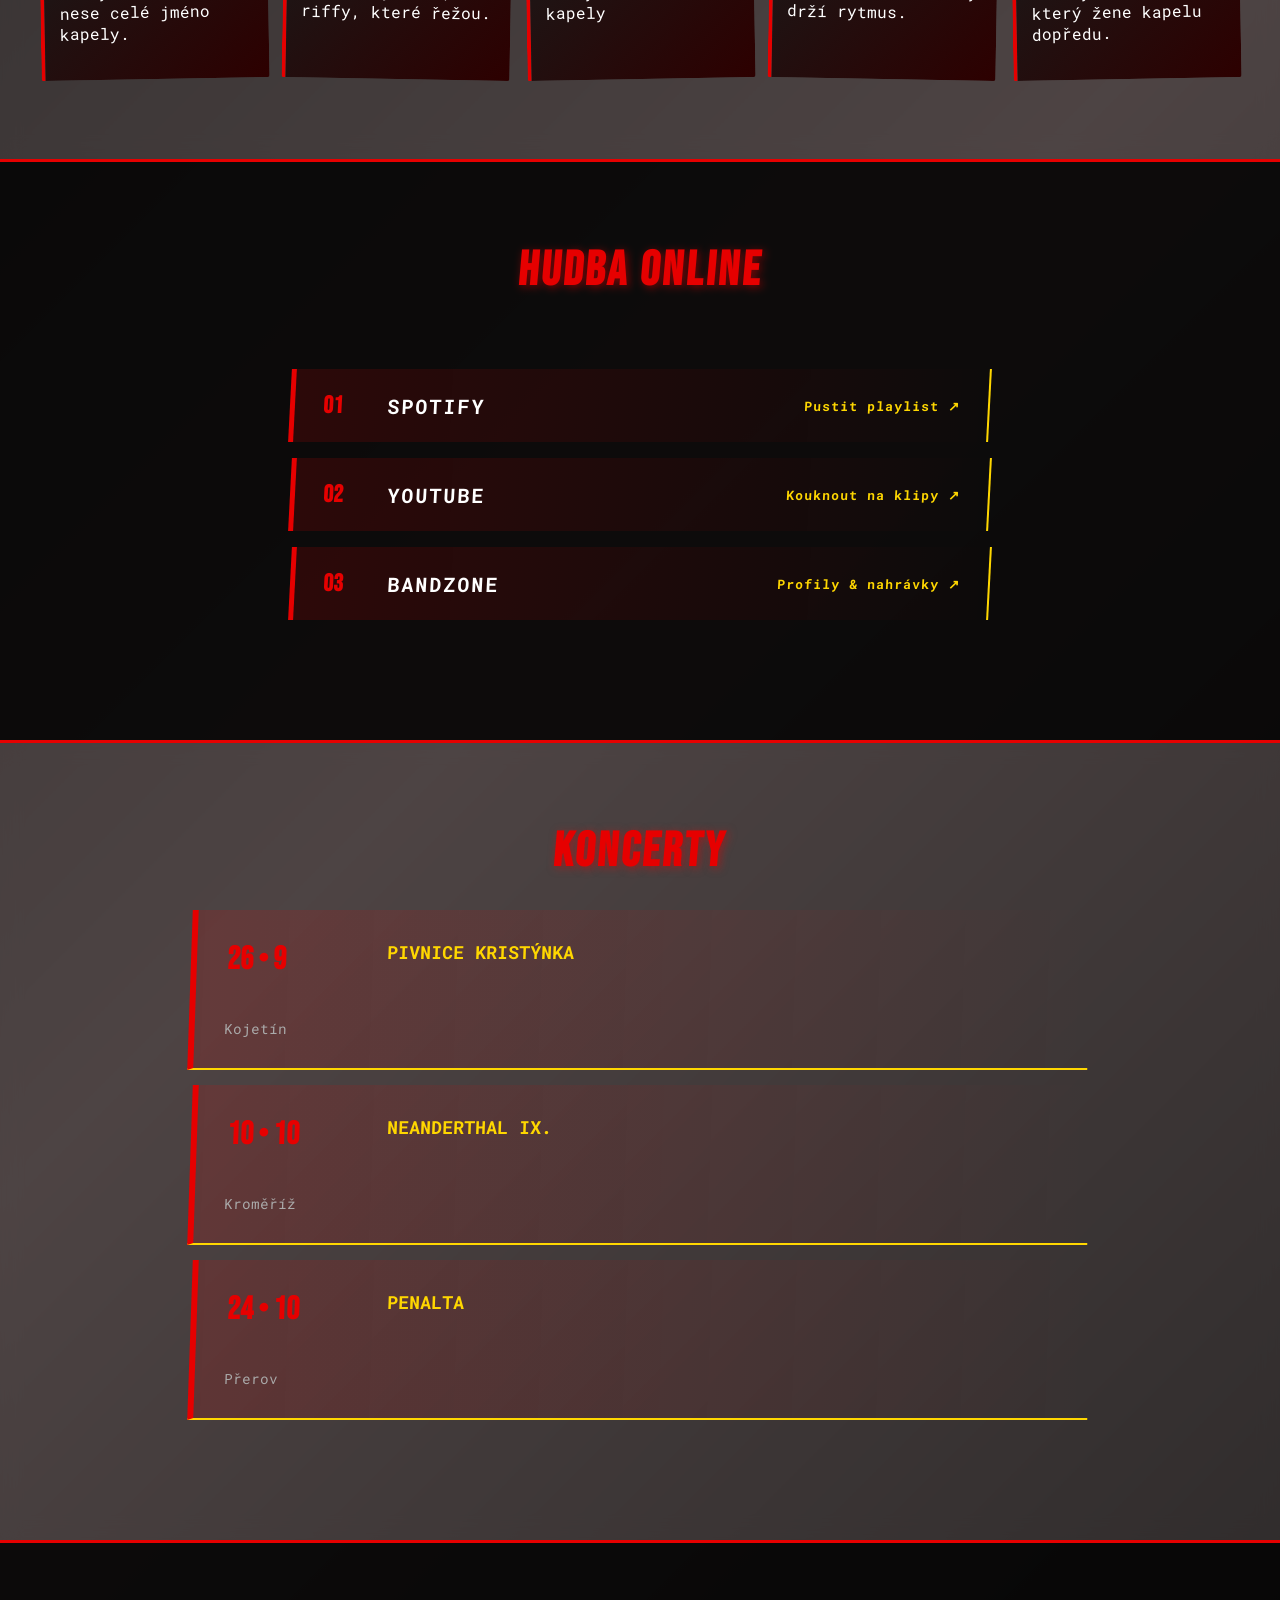
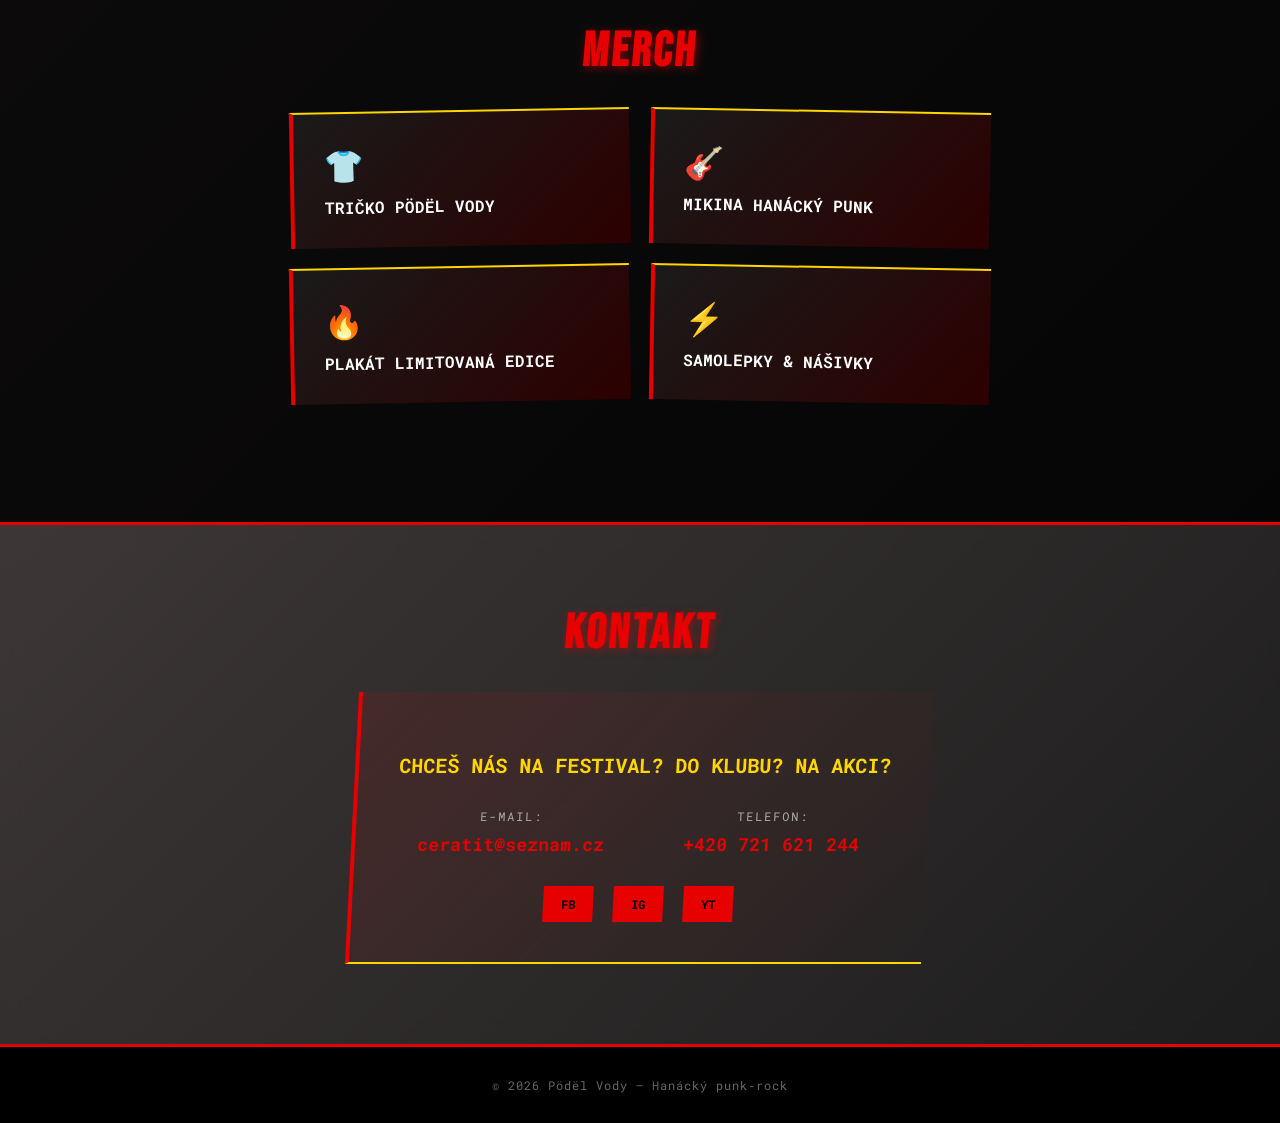
==== commit 3ed2cfed: "Add files via upload" ====
--- a/index.html
+++ b/index.html
@@ -25,6 +25,7 @@
                 <li><a href="#kapela">O kapele</a></li>
                 <li><a href="#hudba">Hudba</a></li>
                 <li><a href="#koncerty">Koncerty</a></li>
+                <li><a href="gallery.html">Galerie</a></li>
                 <li><a href="#merch">Merch</a></li>
                 <li><a href="#kontakt">Kontakt</a></li>
             </ul>
--- a/style.css
+++ b/style.css
@@ -599,7 +599,177 @@
     letter-spacing: 1px;
 }
 
-/* ====== RESPONSIVE ====== */
+/* ====== GALERIE STRÁNKA ====== */
+.gallery-hero {
+    height: 60vh;
+    background: linear-gradient(135deg, rgba(0,0,0,0.5) 0%, rgba(230, 0, 0, 0.15) 50%, rgba(0,0,0,0.6) 100%),
+                url('logo-bg.png') center/cover no-repeat;
+    background-attachment: fixed;
+    display: flex;
+    justify-content: center;
+    align-items: center;
+    text-align: center;
+    position: relative;
+    overflow: hidden;
+    padding-top: 110px;
+}
+
+.gallery-hero-title {
+    font-family: 'Bebas Neue', sans-serif;
+    font-size: 72px;
+    margin: 0;
+    color: var(--red);
+    text-transform: uppercase;
+    letter-spacing: 4px;
+    line-height: 1.1;
+    text-shadow: 3px 3px 0 #000, 6px 6px 15px rgba(230, 0, 0, 0.6);
+    animation: punkTextSlide 1s ease-out;
+}
+
+.gallery-hero-title span {
+    display: block;
+}
+
+.gallery-hero-title .subtitle {
+    font-size: 42px;
+    margin-top: 10px;
+    color: var(--yellow);
+    text-shadow: 2px 2px 0 var(--red), 4px 4px 10px rgba(255, 215, 0, 0.4);
+}
+
+/* Video kontejner */
+.video-container {
+    max-width: 1000px;
+    margin: 0 auto 40px;
+    background: linear-gradient(135deg, rgba(230, 0, 0, 0.1) 0%, transparent 100%);
+    border-left: 4px solid var(--red);
+    border-bottom: 2px solid var(--yellow);
+    padding: 30px;
+    transform: skewX(-2deg);
+}
+
+.video-wrapper {
+    position: relative;
+    width: 100%;
+    padding-bottom: 56.25%;
+    height: 0;
+    overflow: hidden;
+    border: 3px solid var(--red);
+    background: #000;
+    box-shadow: 0 0 20px rgba(230, 0, 0, 0.4);
+}
+
+.video-wrapper iframe {
+    position: absolute;
+    top: 0;
+    left: 0;
+    width: 100%;
+    height: 100%;
+}
+
+.video-description {
+    text-align: center;
+    color: #aaa;
+    font-size: 14px;
+    margin-top: 15px;
+    font-style: italic;
+}
+
+/* Fotogalerie grid */
+.gallery-grid {
+    display: grid;
+    grid-template-columns: repeat(3, 1fr);
+    gap: 25px;
+    max-width: 1300px;
+    margin: 0 auto 50px;
+}
+
+.gallery-item {
+    position: relative;
+    overflow: hidden;
+    aspect-ratio: 5 / 4;
+    cursor: pointer;
+    border: 3px solid var(--red);
+    box-shadow: 0 0 15px rgba(230, 0, 0, 0.3);
+    transition: all 0.3s ease;
+    transform: rotate(-2deg);
+}
+
+.gallery-item:nth-child(2n) {
+    transform: rotate(2deg);
+}
+
+.gallery-item:hover {
+    transform: rotate(0) scale(1.08);
+    box-shadow: 0 0 30px rgba(230, 0, 0, 0.7), 0 0 50px rgba(255, 215, 0, 0.3);
+}
+
+.gallery-img {
+    width: 100%;
+    height: 100%;
+    object-fit: cover;
+    display: block;
+    transition: transform 0.3s ease;
+}
+
+.gallery-item:hover .gallery-img {
+    transform: scale(1.15);
+}
+
+.gallery-overlay {
+    position: absolute;
+    top: 0;
+    left: 0;
+    right: 0;
+    bottom: 0;
+    background: linear-gradient(135deg, rgba(230, 0, 0, 0.95), rgba(255, 215, 0, 0.85));
+    display: flex;
+    flex-direction: column;
+    align-items: center;
+    justify-content: center;
+    opacity: 0;
+    transition: opacity 0.3s ease;
+    gap: 10px;
+}
+
+.gallery-item:hover .gallery-overlay {
+    opacity: 1;
+}
+
+.gallery-overlay p {
+    color: #000;
+    font-family: 'Bebas Neue', sans-serif;
+    font-size: 28px;
+    text-transform: uppercase;
+    letter-spacing: 2px;
+    margin: 0;
+    font-weight: 900;
+}
+
+.gallery-date {
+    color: #000;
+    font-size: 14px;
+    font-weight: 700;
+    letter-spacing: 1px;
+}
+
+/* Info text */
+.gallery-info {
+    text-align: center;
+    max-width: 800px;
+    margin: 40px auto;
+    padding: 25px;
+    background: linear-gradient(135deg, rgba(230, 0, 0, 0.1) 0%, transparent 100%);
+    border-left: 4px solid var(--red);
+    border-bottom: 2px solid var(--yellow);
+    font-size: 16px;
+    line-height: 1.8;
+    color: #ccc;
+}
+
+.gallery-info strong {
+    color: var(--red);
+}
 @media (max-width: 1024px) {
     .header {
         flex-direction: column;
@@ -667,4 +837,47 @@
     .punk-title {
         font-size: 48px;
     }
-}+
+    .gallery-grid {
+        grid-template-columns: repeat(2, 1fr);
+        gap: 15px;
+    }
+
+    .gallery-overlay p {
+        font-size: 20px;
+    }
+
+    .gallery-hero-title {
+        font-size: 48px;
+    }
+
+    .gallery-hero-title .subtitle {
+        font-size: 32px;
+    }
+
+    .video-wrapper {
+        padding-bottom: 75%;
+    }
+}
+
+@media (max-width: 480px) {
+    .gallery-grid {
+        grid-template-columns: 1fr;
+        gap: 12px;
+    }
+
+    .gallery-item {
+        transform: rotate(0deg);
+    }
+
+    .video-wrapper {
+        padding-bottom: 100%;
+    }
+
+    .gallery-hero-title {
+        font-size: 36px;
+    }
+
+    .gallery-hero-title .subtitle {
+        font-size: 24px;
+    }
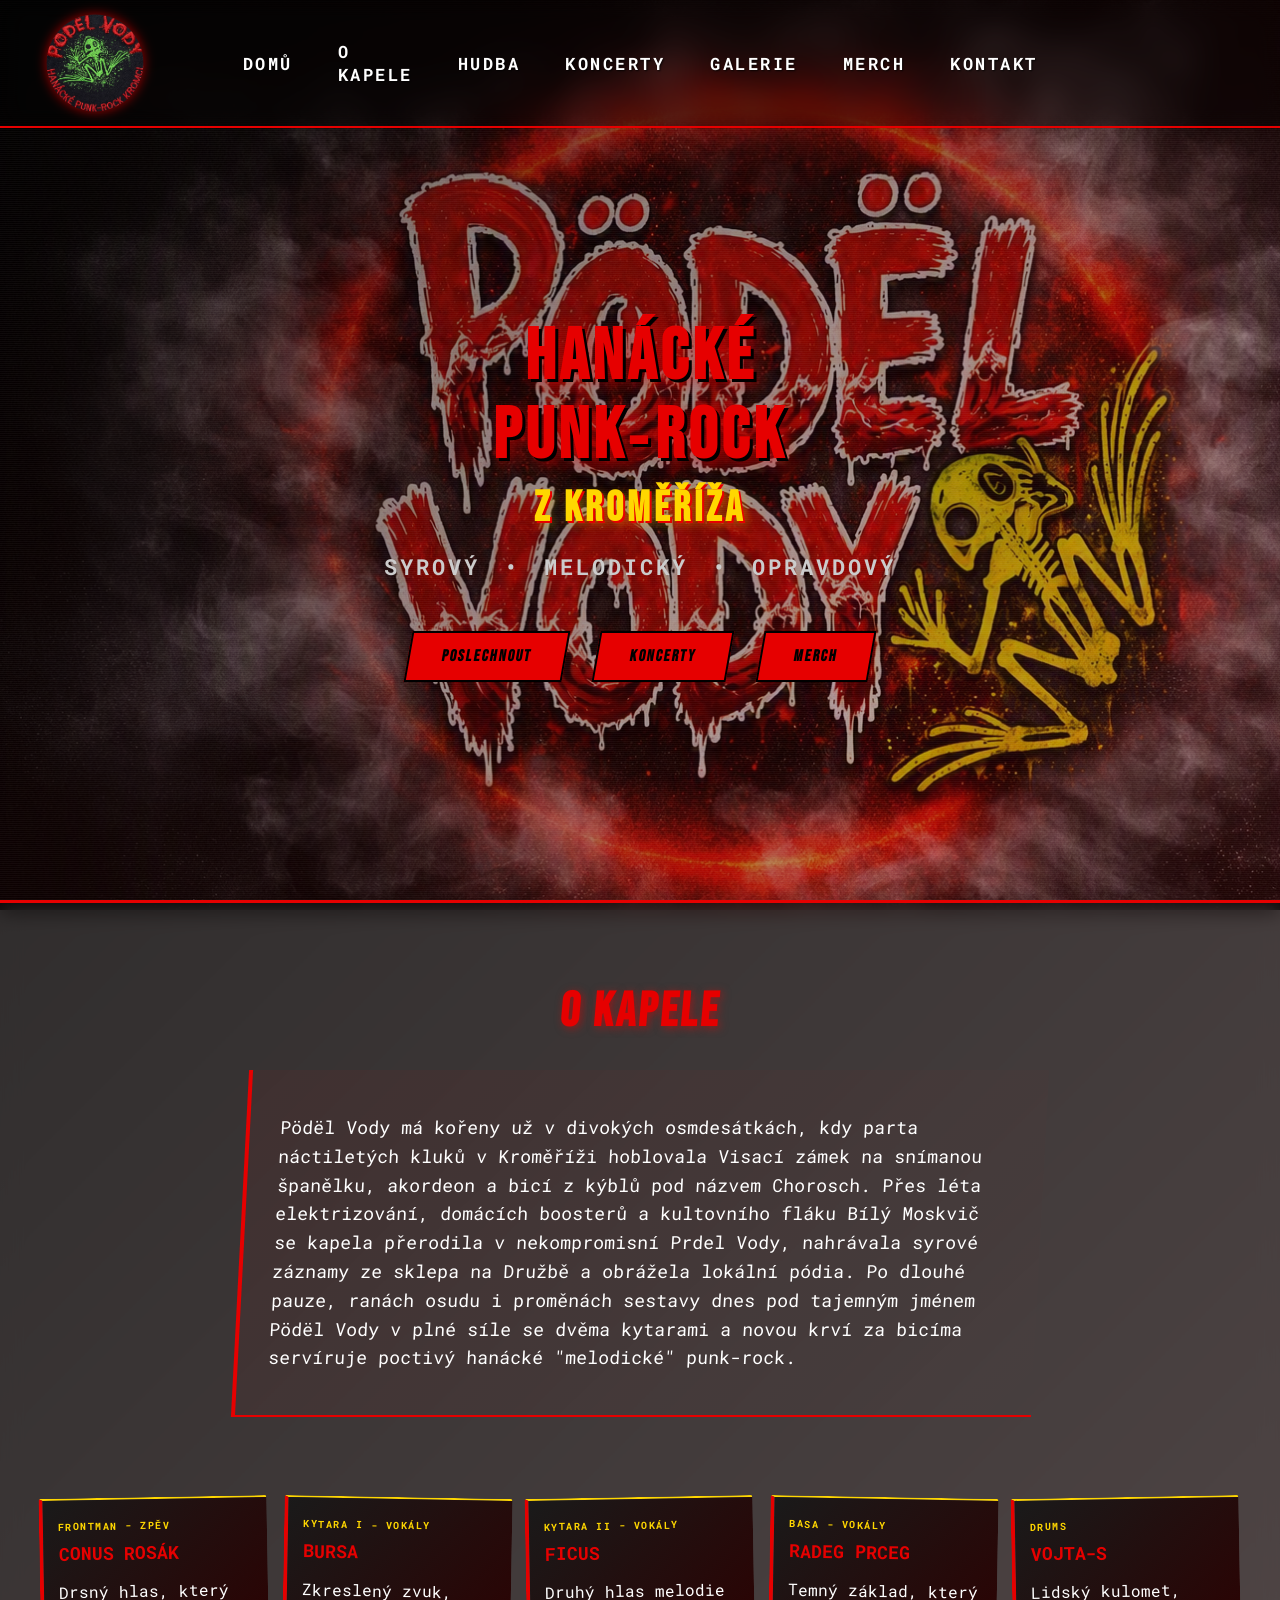
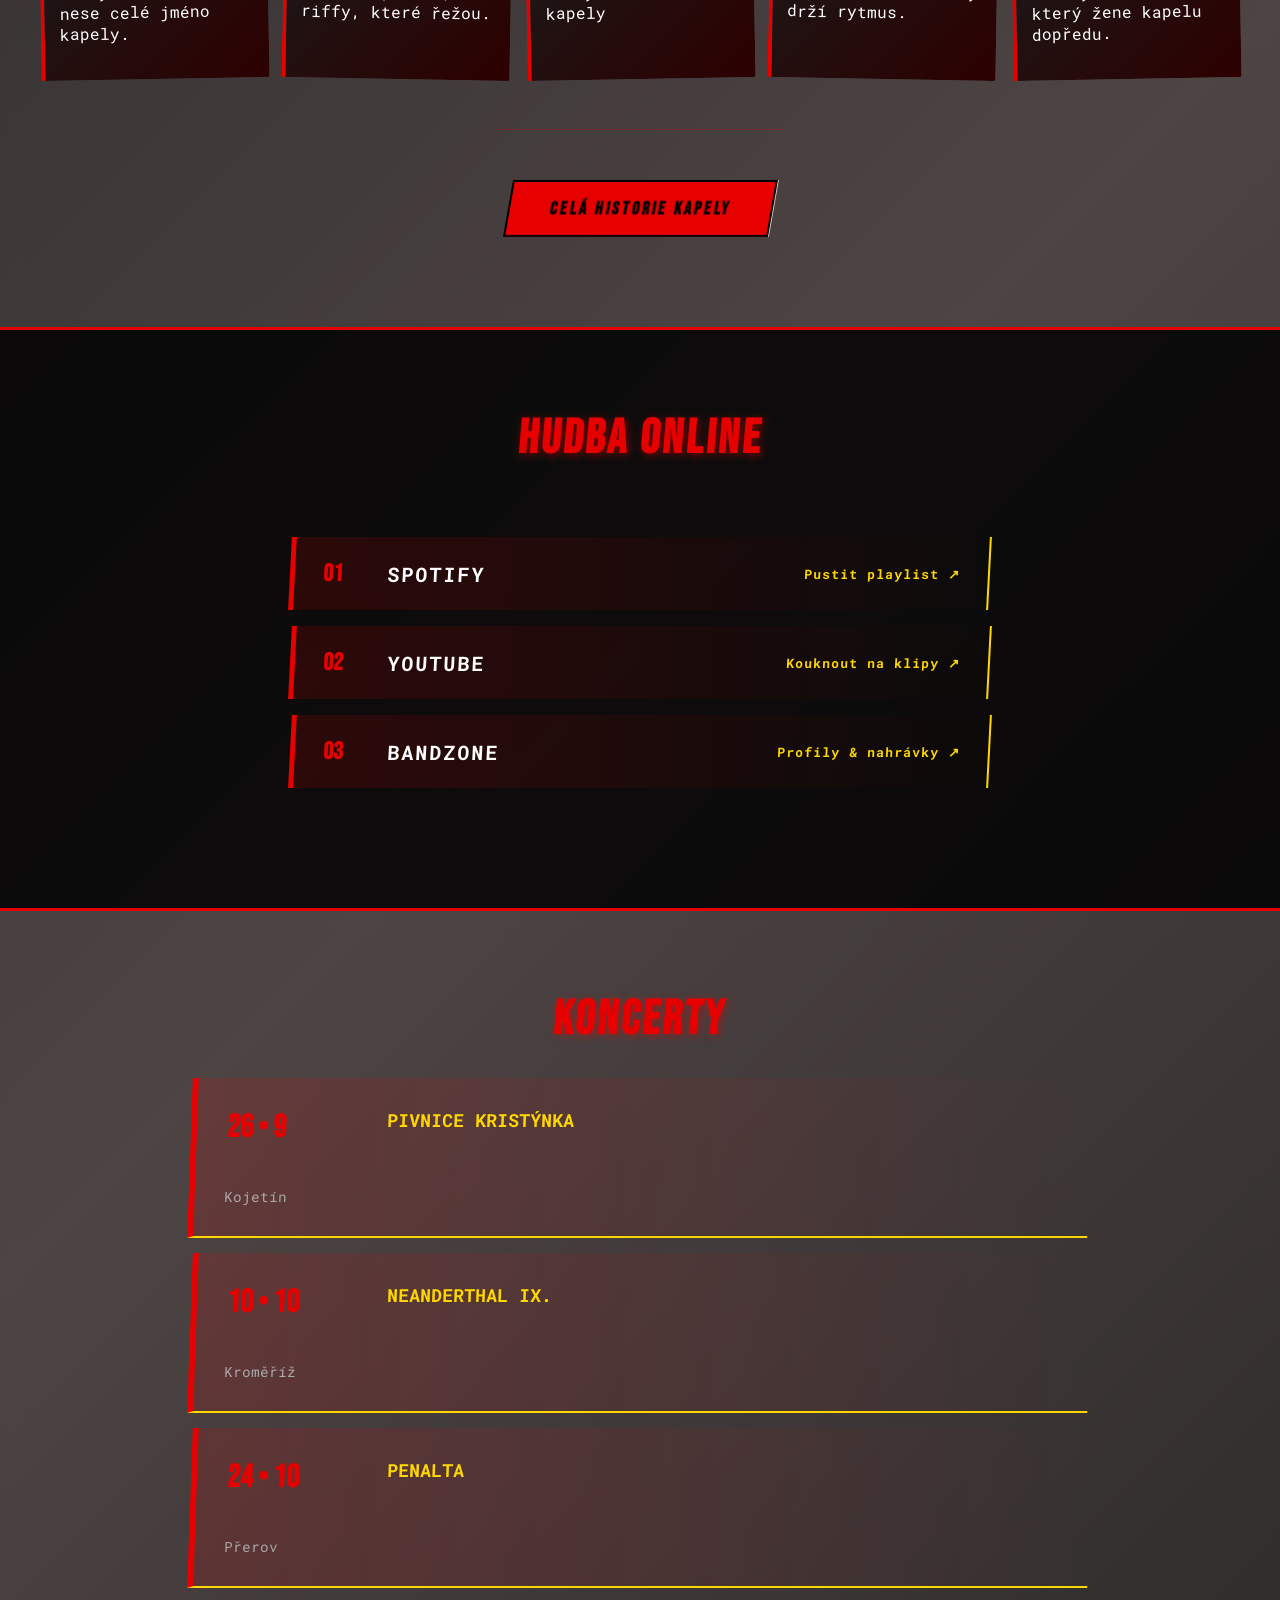
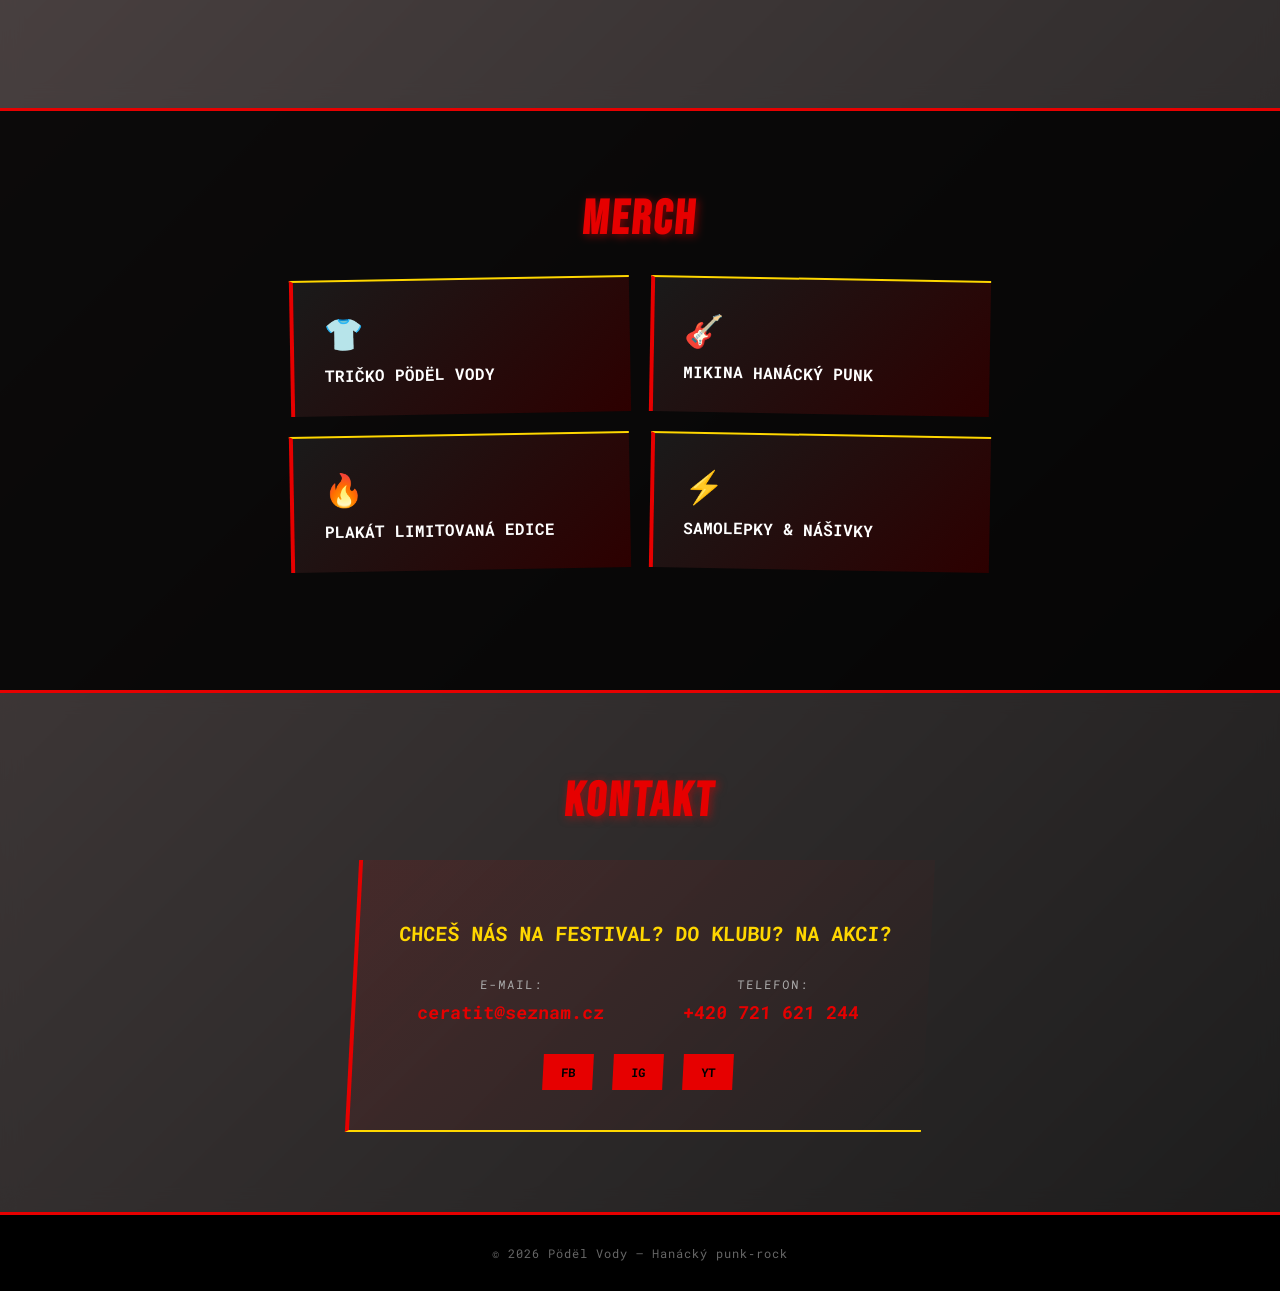
==== commit 882105c4: "Add files via upload" ====
--- a/index.html
+++ b/index.html
@@ -84,6 +84,10 @@
                 <h3>Vojta-S</h3>
                 <p>Lidský kulomet, který žene kapelu dopředu.</p>
             </div>
+        </div>
+
+        <div class="history-button-container">
+            <a href="historie.html" class="btn btn-skew btn-history">Celá Historie Kapely</a>
         </div>
     </section>
 
--- a/style.css
+++ b/style.css
@@ -265,6 +265,21 @@
     transform: skewX(-10deg) translate(-2px, -2px);
 }
 
+/* Tlačítko Historie kapely */
+.history-button-container {
+    display: flex;
+    justify-content: center;
+    margin-top: 50px;
+    padding-top: 40px;
+    border-top: 1px solid rgba(230, 0, 0, 0.3);
+}
+
+.btn-history {
+    font-size: 18px;
+    padding: 16px 40px;
+    letter-spacing: 3px;
+}
+
 /* ====== SEKCE (PŮVODNĚ ZCELA ČERNÉ) ====== */
 .section {
     padding: 80px 40px;
@@ -602,9 +617,7 @@
 /* ====== GALERIE STRÁNKA ====== */
 .gallery-hero {
     height: 60vh;
-    background: linear-gradient(135deg, rgba(0,0,0,0.5) 0%, rgba(230, 0, 0, 0.15) 50%, rgba(0,0,0,0.6) 100%),
-                url('logo-bg.png') center/cover no-repeat;
-    background-attachment: fixed;
+    background: linear-gradient(135deg, rgba(0,0,0,0.8) 0%, rgba(230, 0, 0, 0.15) 50%, rgba(0,0,0,0.85) 100%);
     display: flex;
     justify-content: center;
     align-items: center;
@@ -802,6 +815,96 @@
     }
 }
 
+/* ====== HISTORIE STRÁNKA ====== */
+.history-hero {
+    height: 60vh;
+    background: linear-gradient(135deg, rgba(0,0,0,0.8) 0%, rgba(230, 0, 0, 0.15) 50%, rgba(0,0,0,0.85) 100%),
+                url('logo-bg.png') center/cover no-repeat;
+    background-attachment: fixed;
+    display: flex;
+    justify-content: center;
+    align-items: center;
+    text-align: center;
+    position: relative;
+    overflow: hidden;
+    padding-top: 110px;
+}
+
+.history-hero-title {
+    font-family: 'Bebas Neue', sans-serif;
+    font-size: 72px;
+    margin: 0;
+    color: var(--red);
+    text-transform: uppercase;
+    letter-spacing: 4px;
+    line-height: 1.1;
+    text-shadow: 3px 3px 0 #000, 6px 6px 15px rgba(230, 0, 0, 0.6);
+    animation: punkTextSlide 1s ease-out;
+}
+
+.history-hero-title span {
+    display: block;
+}
+
+.history-hero-title .subtitle {
+    font-size: 42px;
+    margin-top: 10px;
+    color: var(--yellow);
+    text-shadow: 2px 2px 0 var(--red), 4px 4px 10px rgba(255, 215, 0, 0.4);
+}
+
+/* Historie obsah */
+.history-content {
+    max-width: 1000px;
+    margin: 0 auto;
+}
+
+.history-period {
+    background: linear-gradient(135deg, rgba(230, 0, 0, 0.08) 0%, transparent 100%);
+    border-left: 4px solid var(--red);
+    border-bottom: 2px solid var(--yellow);
+    padding: 30px;
+    margin-bottom: 25px;
+    transform: skewX(-2deg);
+    transition: all 0.3s ease;
+}
+
+.history-period:hover {
+    transform: skewX(-2deg) translateX(5px);
+    box-shadow: 0 5px 15px rgba(230, 0, 0, 0.2);
+}
+
+.period-title {
+    font-family: 'Bebas Neue', sans-serif;
+    font-size: 24px;
+    color: var(--yellow);
+    text-transform: uppercase;
+    letter-spacing: 2px;
+    margin: 0 0 15px 0;
+}
+
+.history-period p {
+    font-size: 16px;
+    line-height: 1.8;
+    color: #ddd;
+    margin: 0;
+}
+
+.history-period strong {
+    color: var(--red);
+    font-weight: 700;
+}
+
+/* Historie links */
+.history-links {
+    display: flex;
+    justify-content: center;
+    gap: 20px;
+    flex-wrap: wrap;
+    max-width: 900px;
+    margin: 0 auto;
+}
+
 @media (max-width: 768px) {
     .nav-punky ul {
         gap: 12px;
@@ -843,16 +946,22 @@
         gap: 15px;
     }
 
-    .gallery-overlay p {
-        font-size: 20px;
-    }
-
-    .gallery-hero-title {
+    .history-hero-title {
         font-size: 48px;
     }
 
-    .gallery-hero-title .subtitle {
+    .history-hero-title .subtitle {
         font-size: 32px;
+    }
+
+    .history-links {
+        flex-direction: column;
+        gap: 15px;
+    }
+
+    .history-links .btn {
+        width: 100%;
+        text-align: center;
     }
 
     .video-wrapper {
@@ -880,4 +989,5 @@
 
     .gallery-hero-title .subtitle {
         font-size: 24px;
-    }+    }
+}
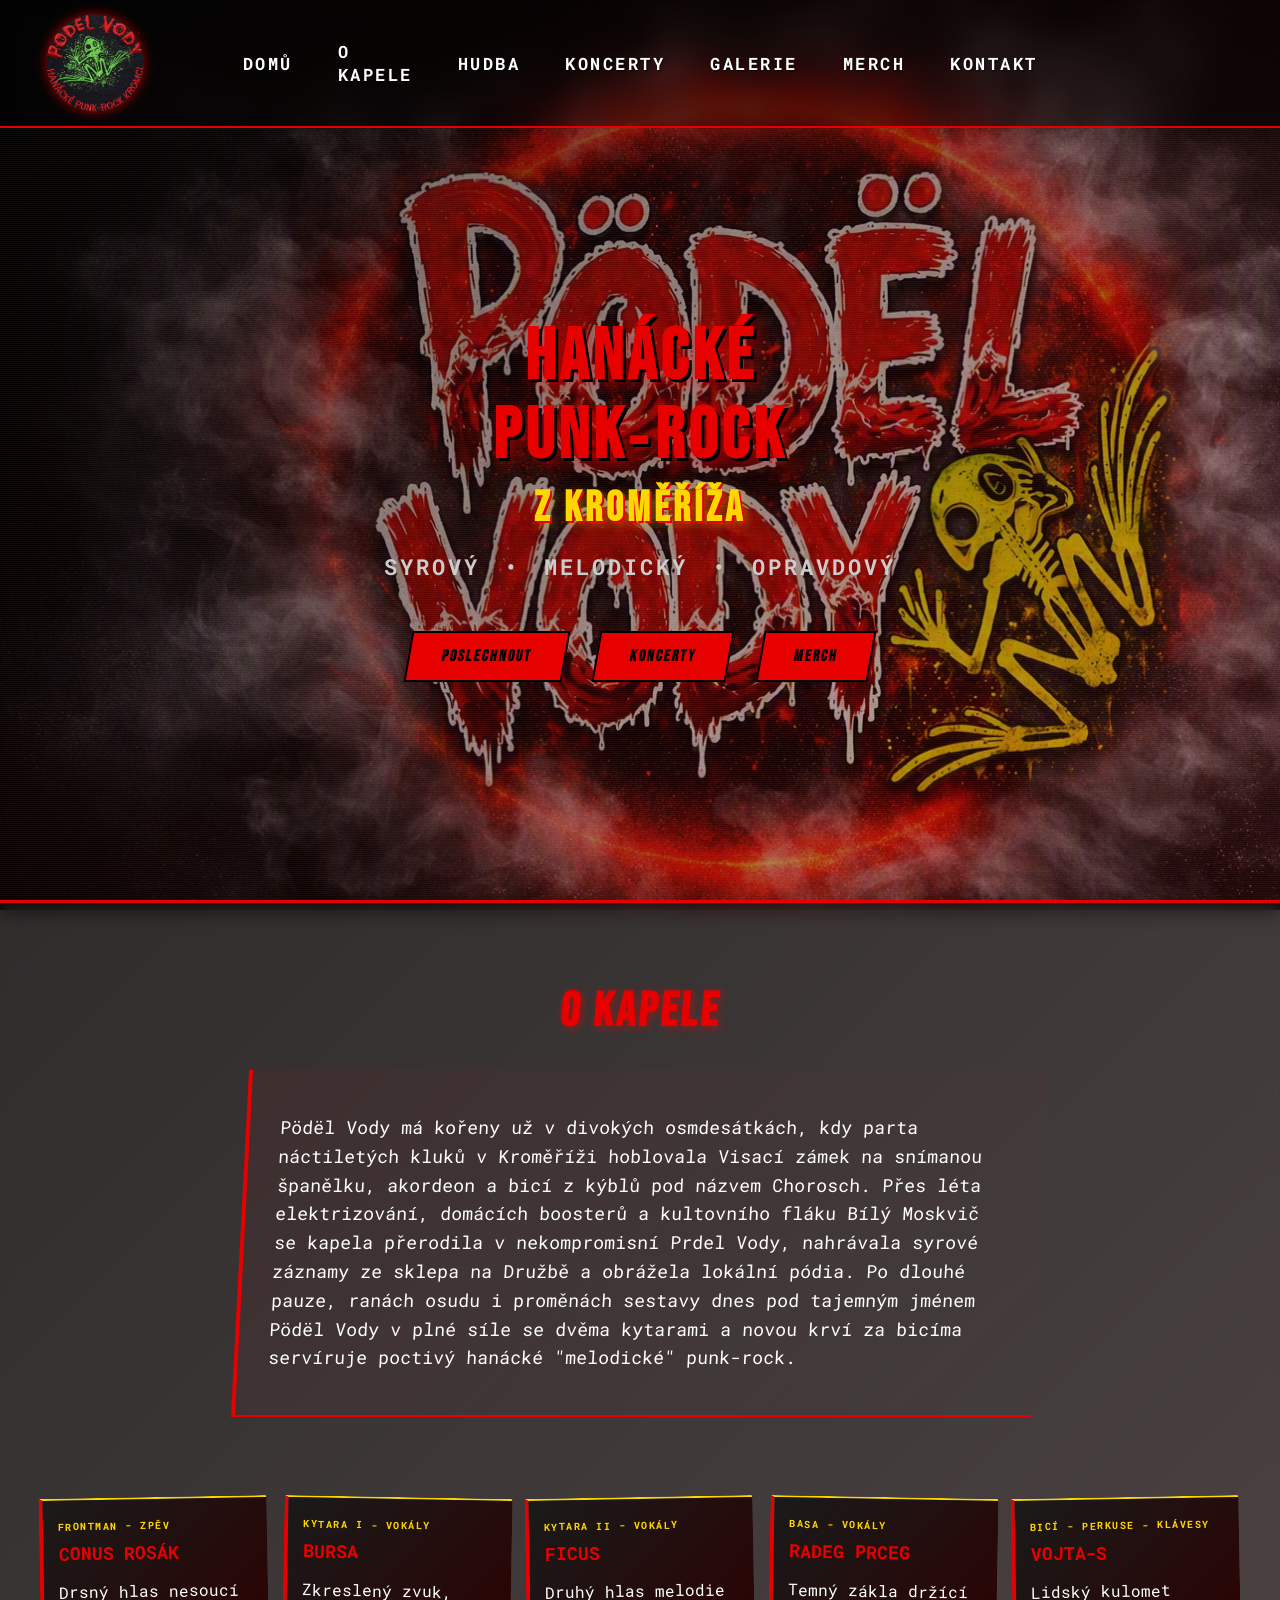
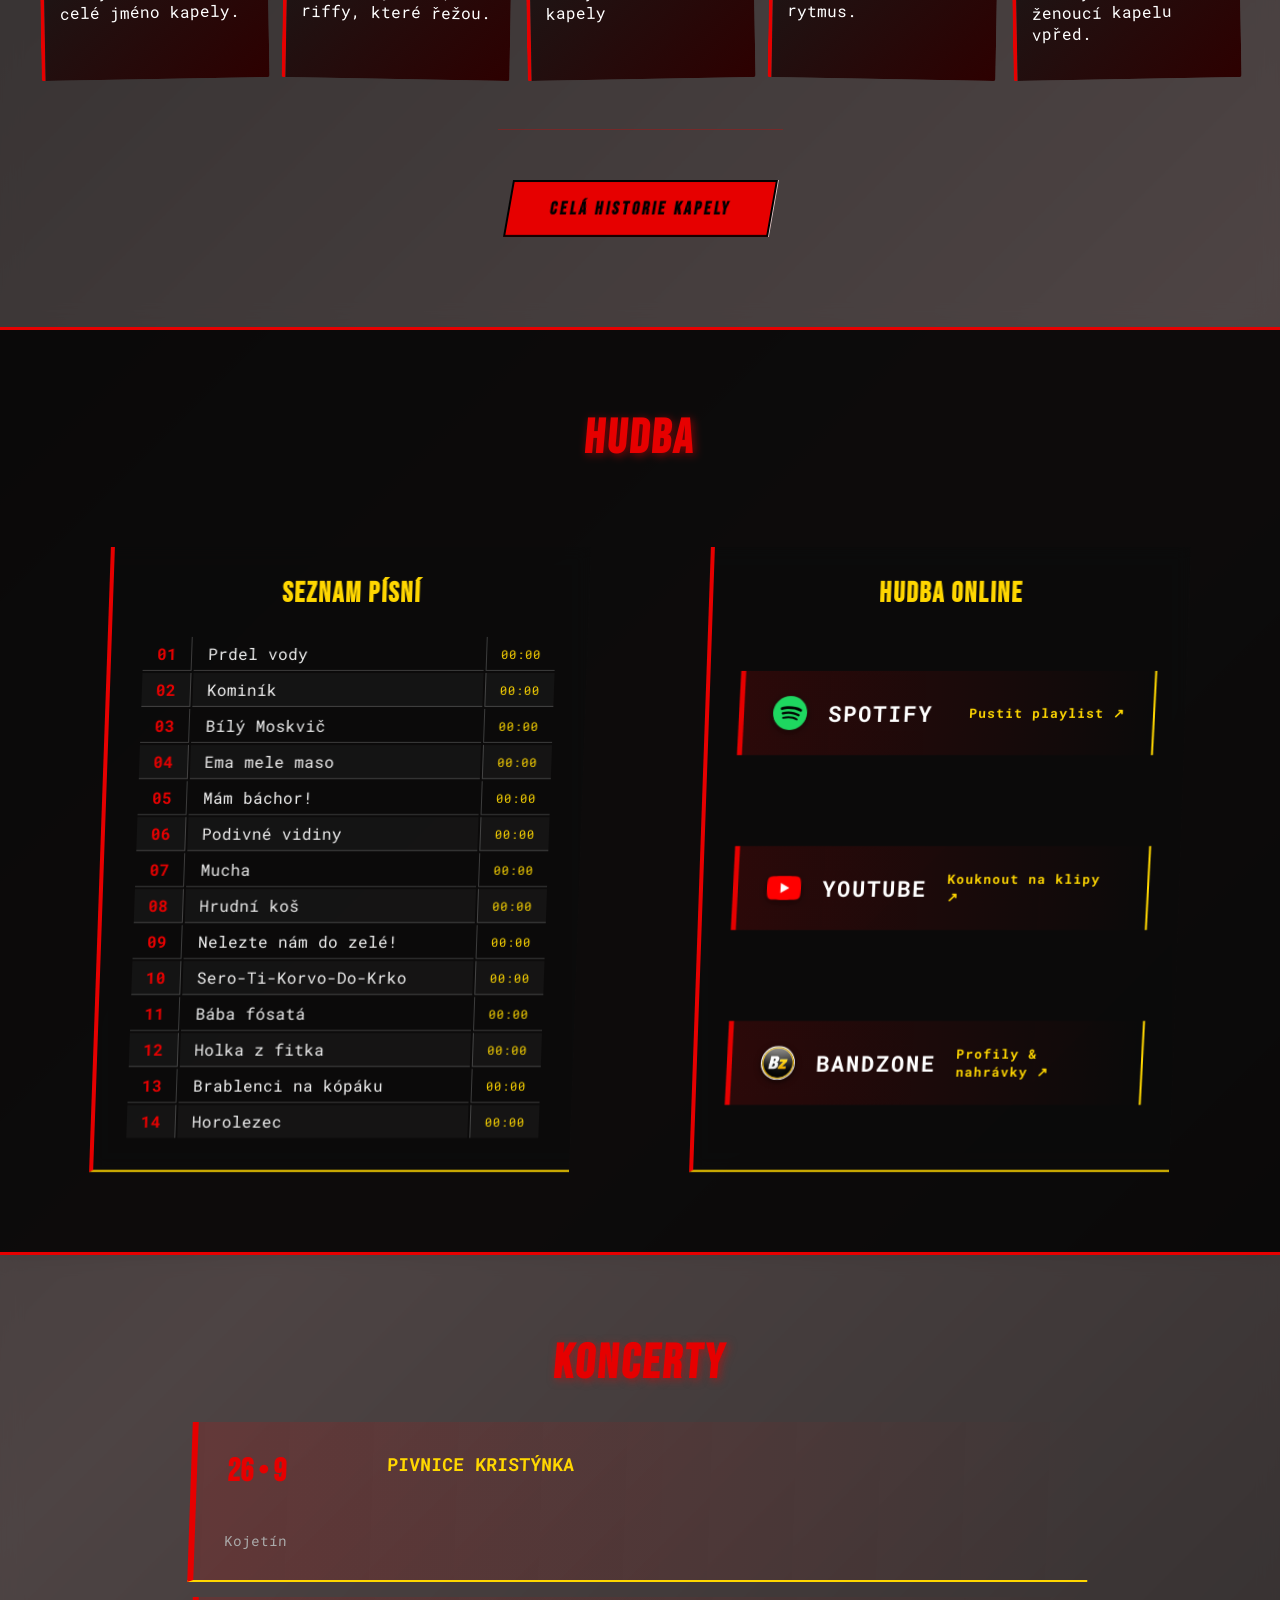
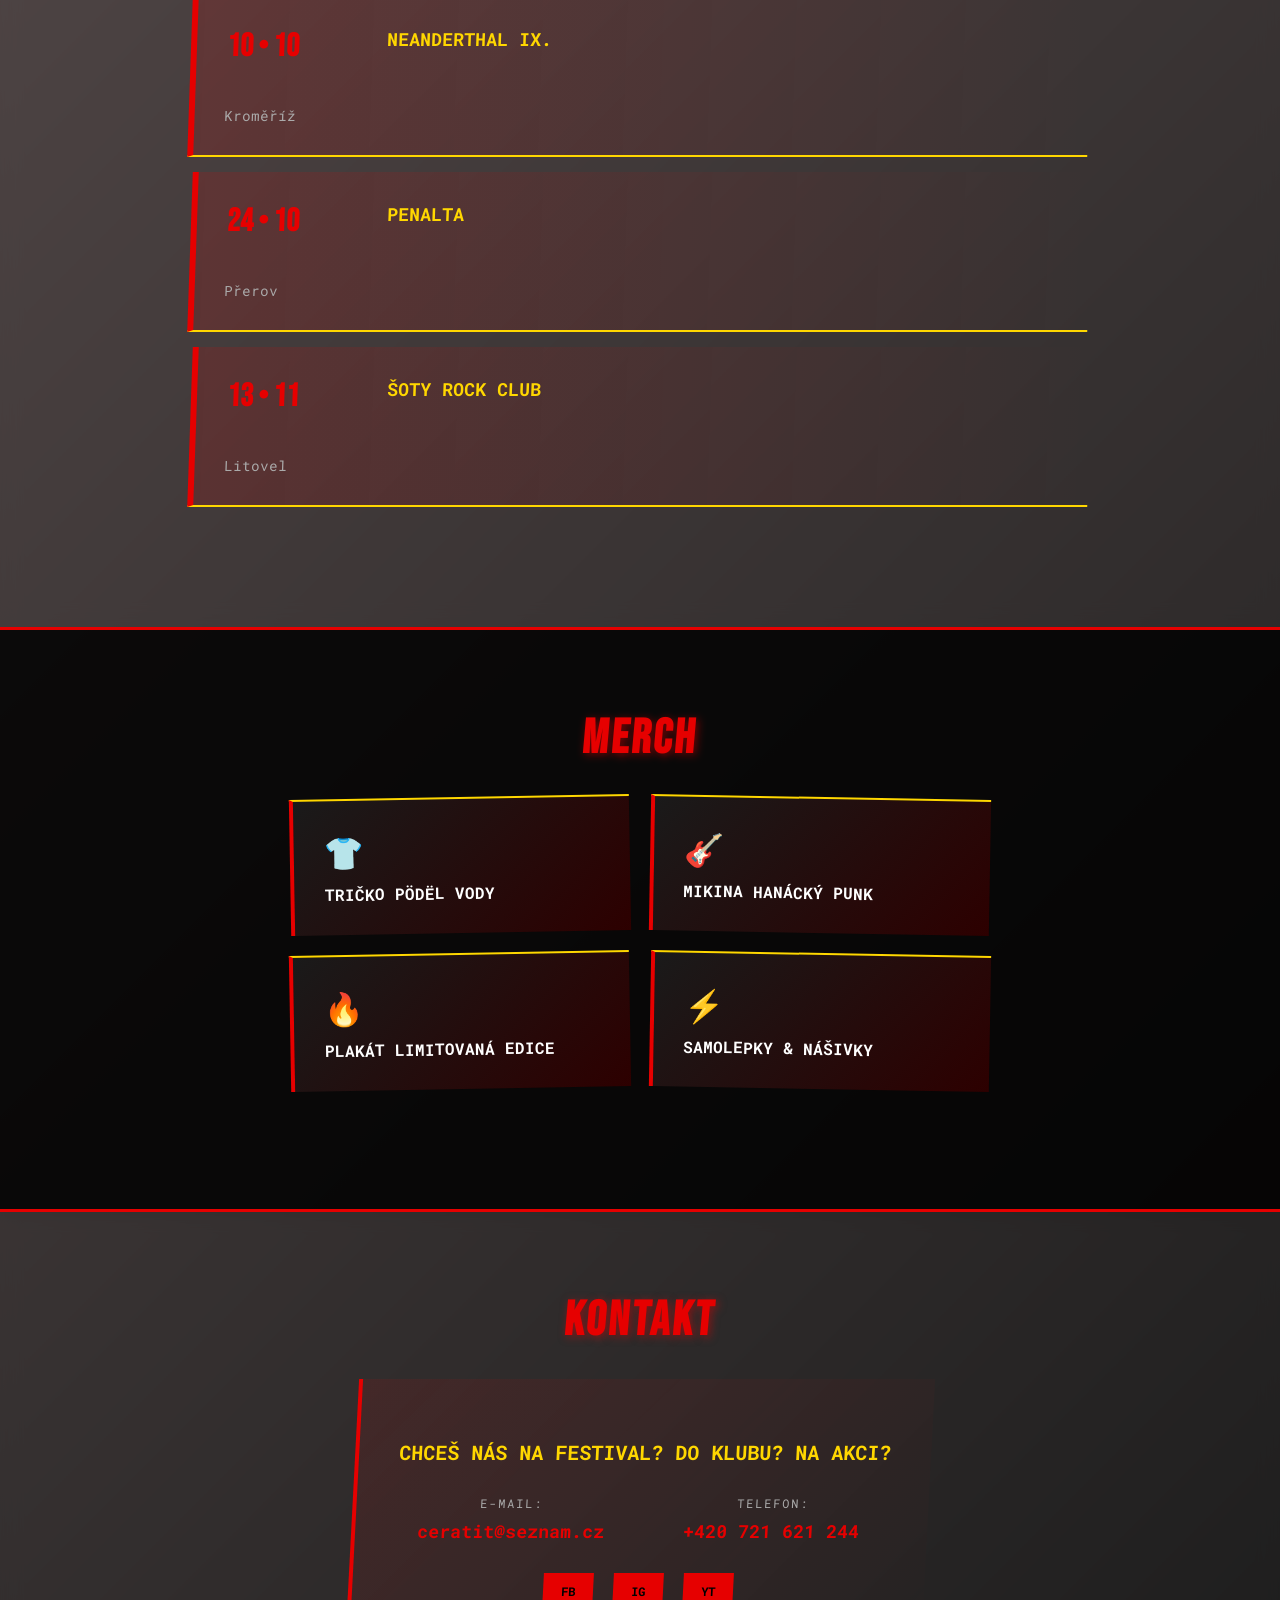
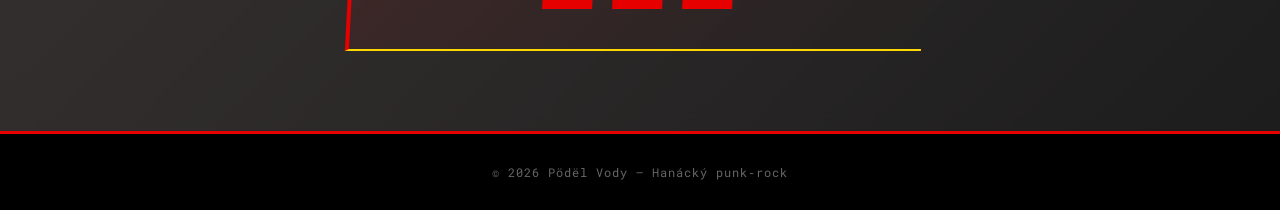
==== commit 1c656516: "Add files via upload" ====
--- a/index.html
+++ b/index.html
@@ -62,7 +62,7 @@
             <div class="member member-1">
                 <div class="member-label">FRONTMAN - ZPĚV</div>
                 <h3>Conus Rosák</h3>
-                <p>Drsný hlas, který nese celé jméno kapely.</p>
+                <p>Drsný hlas nesoucí celé jméno kapely.</p>
             </div>
             <div class="member member-2">
                 <div class="member-label">KYTARA I - VOKÁLY</div>
@@ -77,12 +77,12 @@
             <div class="member member-4">
                 <div class="member-label">BASA - VOKÁLY</div>
                 <h3>Radeg Prceg</h3>
-                <p>Temný základ, který drží rytmus.</p>
+                <p>Temný zákla držící rytmus.</p>
             </div>
             <div class="member member-5">
-                <div class="member-label">DRUMS</div>
+                <div class="member-label">BICÍ - PERKUSE - KLÁVESY</div>
                 <h3>Vojta-S</h3>
-                <p>Lidský kulomet, který žene kapelu dopředu.</p>
+                <p>Lidský kulomet ženoucí kapelu vpřed.</p>
             </div>
         </div>
 
@@ -92,25 +92,74 @@
     </section>
 
     <!-- Kde nás najdete / Hudba -->
+    <!-- Hudba: Seznam skladeb & Hudba online -->
     <section id="hudba" class="section">
-        <h2 class="section-title">HUDBA ONLINE</h2>
-
-        <div class="tracks">
-            <a href="https://open.spotify.com/artist/5oXRjTHKFpd1ngsn3a4Y44?si=AWurFUDuRPGvF7n_QKq3KA" target="_blank" rel="noopener noreferrer" class="track track-link">
-                <span class="track-number">01</span>
-                <span class="track-name">Spotify</span>
-                <span class="track-meta">Pustit playlist ↗</span>
-            </a>
-            <a href="https://www.youtube.com/@VojtaS_Drum" target="_blank" rel="noopener noreferrer" class="track track-link">
-                <span class="track-number">02</span>
-                <span class="track-name">YouTube</span>
-                <span class="track-meta">Kouknout na klipy ↗</span>
-            </a>
-            <a href="https://bandzone.cz/podelvody?at=dashboard" target="_blank" rel="noopener noreferrer" class="track track-link">
-                <span class="track-number">03</span>
-                <span class="track-name">Bandzone</span>
-                <span class="track-meta">Profily & nahrávky ↗</span>
-            </a>
+        <h2 class="section-title">HUDBA</h2>
+
+        <div class="music-two-cols">
+            <!-- Levý sloupec: Seznam skladeb v tabulce -->
+            <div class="tracklist-box">
+                <h3 class="tracklist-title">Seznam písní</h3>
+                <table class="songs-table">
+                    <tbody>
+                        <tr><td>01</td><td>Prdel vody</td><td>00:00</td></tr>
+                        <tr><td>02</td><td>Kominík</td><td>00:00</td></tr>
+                        <tr><td>03</td><td>Bílý Moskvič</td><td>00:00</td></tr>
+                        <tr><td>04</td><td>Ema mele maso</td><td>00:00</td></tr>
+                        <tr><td>05</td><td>Mám báchor!</td><td>00:00</td></tr>
+                        <tr><td>06</td><td>Podivné vidiny</td><td>00:00</td></tr>
+                        <tr><td>07</td><td>Mucha</td><td>00:00</td></tr>
+                        <tr><td>08</td><td>Hrudní koš</td><td>00:00</td></tr>
+                        <tr><td>09</td><td>Nelezte nám do zelé!</td><td>00:00</td></tr>
+                        <tr><td>10</td><td>Sero-Ti-Korvo-Do-Krko</td><td>00:00</td></tr>
+                        <tr><td>11</td><td>Bába fósatá</td><td>00:00</td></tr>
+                        <tr><td>12</td><td>Holka z fitka</td><td>00:00</td></tr>
+                        <tr><td>13</td><td>Brablenci na kópáku</td><td>00:00</td></tr>
+                        <tr><td>14</td><td>Horolezec</td><td>00:00</td></tr>
+                    </tbody>
+                </table>
+            </div>
+
+            <!-- Pravý sloupec: Hudba online s originálními ikonami -->
+            <div class="online-box">
+                <h3 class="tracklist-title">Hudba online</h3>
+                <div class="tracks">
+                    <!-- Spotify -->
+                    <a href="https://open.spotify.com/artist/5oXRjTHKFpd1ngsn3a4Y44?si=AWurFUDuRPGvF7n_QKq3KA" target="_blank" rel="noopener noreferrer" class="track track-link"[cite: 14]>
+                        <span class="platform-icon">
+                            <!-- Oficiální Spotify zelená (#1ED760) -->
+                            <svg viewBox="0 0 24 24" width="34" height="34">
+                                <circle cx="12" cy="12" r="12" fill="#1ED760"/>
+                                <path fill="#000" d="M17.5 16.9c-.2.3-.6.4-.9.2-2.5-1.5-5.6-1.9-9.3-1-.4.1-.7-.1-.8-.5s.1-.7.5-.8c4-.9 7.5-.5 10.3 1.2.3.2.4.6.2.9zm1.3-2.9c-.3.4-.8.5-1.1.3-2.9-1.8-7.2-2.3-10.6-1.3-.4.1-.9-.1-1-.5s.1-.9.5-1c3.8-1.2 8.6-.6 11.9 1.4.3.2.5.7.3 1.1zm.1-3c-3.4-2-9.1-2.2-12.4-1.2-.5.2-1.1-.1-1.2-.7-.2-.5.1-1.1.7-1.2 3.8-1.1 10-1 13.9 1.4.5.3.6.9.3 1.4-.3.5-.9.6-1.3.3z"/>
+                            </svg>
+                        </span>
+                        <span class="track-name">Spotify</span>
+                        <span class="track-meta">Pustit playlist ↗</span>
+                    </a>
+
+                    <!-- YouTube -->
+                    <a href="https://www.youtube.com/@VojtaS_Drum" target="_blank" rel="noopener noreferrer" class="track track-link"[cite: 14]>
+                        <span class="platform-icon">
+                            <!-- Oficiální YouTube červená (#FF0000) -->
+                            <svg viewBox="0 0 24 24" width="34" height="34">
+                                <path fill="#FF0000" d="M23.5 6.2c-.3-1-.9-1.8-1.9-2.1C19.9 3.6 12 3.6 12 3.6s-7.9 0-9.6.5C1.4 4.4.8 5.2.5 6.2 0 7.9 0 12 0 12s0 4.1.5 5.8c.3 1 .9 1.8 1.9 2.1 1.7.5 9.6.5 9.6.5s7.9 0 9.6-.5c1-.3 1.6-1.1 1.9-2.1.5-1.7.5-5.8.5-5.8s0-4.1-.5-5.8z"/>
+                                <polygon fill="#FFFFFF" points="9.6,15.6 15.8,12 9.6,8.4"/>
+                            </svg>
+                        </span>
+                        <span class="track-name">YouTube</span>
+                        <span class="track-meta">Kouknout na klipy ↗</span>
+                    </a>
+
+                    <!-- Bandzone -->
+                    <a href="https://bandzone.cz/podelvody?at=dashboard" target="_blank" rel="noopener noreferrer" class="track track-link">
+                        <span class="platform-icon">
+                            <img src="bandzone.jpg" alt="Bandzone" class="platform-img">
+                        </span>
+                        <span class="track-name">Bandzone</span>
+                        <span class="track-meta">Profily & nahrávky ↗</span>
+                    </a>
+                </div>
+            </div>
         </div>
     </section>
 
@@ -133,6 +182,11 @@
                 <div class="date">24 • 10</div>
                 <div class="venue">Penalta</div>
                 <div class="city">Přerov</div>
+            </li>
+            <li>
+                <div class="date">13 • 11</div>
+                <div class="venue">Šoty Rock Club</div>
+                <div class="city">Litovel</div>
             </li>
         </ul>
 
--- a/style.css
+++ b/style.css
@@ -383,27 +383,99 @@
     text-transform: uppercase;
 }
 
-/* ====== KDE NÁS NAJDETE ====== */
-.tracks {
-    margin: 40px 0;
+/* ====== HUDBA (VYROVNANÉ DVOU-SLOUPOVÉ ROZLOŽENÍ) ====== */
+.music-two-cols {
+    display: grid;
+    grid-template-columns: 1fr 1fr;
+    gap: 120px;            /* Výrazný odstup obou bloků od středu */
+    max-width: 1400px;     /* Využije šířku stránky */
+    width: 90%;
+    margin: 50px auto 0;
+    align-items: stretch;  /* Zaručí naprosto stejnou výšku obou boxů */
+}
+
+/* Sjednocený styl obou boxů (stejné ohraničení, zkosení i pozadí) */
+.tracklist-box,
+.online-box {
+    background: rgba(10, 10, 10, 0.65);
+    border-left: 4px solid var(--red);
+    border-bottom: 2px solid var(--yellow);
+    padding: 30px;
+    transform: skewX(-2deg);
+    backdrop-filter: blur(8px);
+    -webkit-backdrop-filter: blur(8px);
     display: flex;
     flex-direction: column;
-    gap: 16px;
-    max-width: 700px;
+}
+
+/* Sjednocené nadpisy */
+.tracklist-title {
+    font-family: 'Bebas Neue', sans-serif;
+    font-size: 28px;
+    color: var(--yellow);
+    letter-spacing: 2px;
+    text-transform: uppercase;
+    margin: 0 0 25px 0;
+    text-align: center;
+}
+
+/* Pravý sloupec s časem skladby */
+.songs-table td:last-child {
+    width: 65px;
+    text-align: right;
+    color: var(--yellow);
+    font-size: 12px;
+    letter-spacing: 1px;
+    border-left: 1px solid rgba(255, 255, 255, 0.2);
+}
+
+.songs-table td {
+    padding: 6px 14px;
+    border-bottom: 1px solid rgba(255, 255, 255, 0.2);
+    color: #eee;
+}
+
+.songs-table tr:last-child td {
+    border-bottom: none;
+}
+
+.songs-table tr:nth-child(even) {
+    background: rgba(255, 255, 255, 0.04);
+}
+
+.songs-table tr:hover {
+    background: rgba(230, 0, 0, 0.25);
+    color: #fff;
+}
+
+.songs-table td:first-child {
+    width: 45px;
+    font-weight: 700;
+    color: var(--red);
+    border-right: 1px solid rgba(255, 255, 255, 0.2);
+    text-align: center;
+}
+
+/* Odkazy online (pravá strana) – rovnoměrné roztažení */
+.online-box .tracks {
+    display: flex;
+    flex-direction: column;
+    justify-content: space-around; /* Rozmístí 3 tlačítka rovnoměrně na výšku */
+    flex: 1;                       /* Vyplní celý prostor boxu */
+    gap: 20px;
     width: 100%;
-    margin-left: auto;
-    margin-right: auto;
+    margin: 0;
 }
 
 .track-link {
     background: linear-gradient(90deg, rgba(230, 0, 0, 0.15) 0%, transparent 100%);
-    padding: 22px 28px;
+    padding: 24px 28px;
     border-left: 5px solid var(--red);
     border-right: 2px solid var(--yellow);
     display: flex;
     align-items: center;
-    gap: 24px;
-    transform: skewX(-3deg);
+    gap: 20px;
+    transform: skewX(-1deg);
     transition: all 0.25s ease;
     cursor: pointer;
     text-decoration: none;
@@ -411,22 +483,14 @@
 
 .track-link:hover {
     background: linear-gradient(90deg, rgba(230, 0, 0, 0.35) 0%, rgba(255, 215, 0, 0.15) 100%);
-    transform: skewX(-3deg) translateX(12px);
+    transform: skewX(-1deg) translateX(10px);
     border-left-color: var(--yellow);
     box-shadow: 0 8px 25px rgba(230, 0, 0, 0.3);
 }
 
-.track-number {
-    font-size: 24px;
-    font-weight: 900;
-    color: var(--red);
-    min-width: 40px;
-    font-family: 'Bebas Neue', sans-serif;
-}
-
 .track-name {
     font-weight: 900;
-    font-size: 20px;
+    font-size: 22px;
     color: #fff;
     text-transform: uppercase;
     letter-spacing: 2px;
@@ -437,7 +501,36 @@
     font-size: 13px;
     font-weight: 700;
     letter-spacing: 1px;
-    margin-left: auto; /* Posune šipku a doplňkový text doprava */
+    margin-left: auto;
+}
+
+.platform-icon {
+    display: inline-flex;
+    align-items: center;
+    justify-content: center;
+    min-width: 36px;
+    height: 36px;
+    transition: transform 0.2s ease, filter 0.2s ease;
+}
+
+.platform-icon svg {
+    display: block;
+    filter: drop-shadow(0 2px 4px rgba(0, 0, 0, 0.5));
+}
+
+.track-link:hover .platform-icon {
+    transform: scale(1.15);
+    filter: drop-shadow(0 0 8px rgba(255, 255, 255, 0.4));
+}
+
+/* Sem přidej styl pro obrázkovou ikonu */
+.platform-img {
+    width: 34px;
+    height: 34px;
+    object-fit: cover;
+    border-radius: 50%;
+    display: block;
+    box-shadow: 0 2px 6px rgba(0, 0, 0, 0.6);
 }
 
 /* ====== KONCERTY ====== */
@@ -614,10 +707,11 @@
     letter-spacing: 1px;
 }
 
-/* ====== GALERIE STRÁNKA ====== */
-.gallery-hero {
+/* ====== SPOLEČNÉ HERO PRO PODSTRÁNKY (STEJNÉ JAKO INDEX) ====== */
+.gallery-hero,
+.history-hero {
     height: 60vh;
-    background: linear-gradient(135deg, rgba(0,0,0,0.8) 0%, rgba(230, 0, 0, 0.15) 50%, rgba(0,0,0,0.85) 100%);
+    min-height: 480px;
     display: flex;
     justify-content: center;
     align-items: center;
@@ -625,9 +719,39 @@
     position: relative;
     overflow: hidden;
     padding-top: 110px;
-}
-
-.gallery-hero-title {
+    padding-bottom: 0;
+    background: transparent !important;
+    border-bottom: 2px solid var(--red);
+}
+
+.gallery-hero .hero-noise,
+.history-hero .hero-noise {
+    position: absolute;
+    top: 0;
+    left: 0;
+    width: 100%;
+    height: 100%;
+    background: repeating-linear-gradient(
+        0deg,
+        rgba(255, 255, 255, 0.03) 0px,
+        rgba(255, 255, 255, 0.03) 1px,
+        transparent 1px,
+        transparent 2px
+    );
+    pointer-events: none;
+    z-index: 1;
+}
+
+.gallery-hero .hero-content,
+.history-hero .hero-content {
+    position: relative;
+    z-index: 2;
+    animation: heroSlide 0.8s ease-out;
+}
+
+/* ====== SROVNÁNÍ VELIKOSTÍ A FONTŮ ====== */
+.gallery-hero-title,
+.history-hero-title {
     font-family: 'Bebas Neue', sans-serif;
     font-size: 72px;
     margin: 0;
@@ -639,11 +763,14 @@
     animation: punkTextSlide 1s ease-out;
 }
 
-.gallery-hero-title span {
+.gallery-hero-title span,
+.history-hero-title span {
     display: block;
 }
 
-.gallery-hero-title .subtitle {
+.gallery-hero-title .subtitle,
+.history-hero-title .subtitle {
+    font-family: 'Bebas Neue', sans-serif;
     font-size: 42px;
     margin-top: 10px;
     color: var(--yellow);
@@ -783,6 +910,7 @@
 .gallery-info strong {
     color: var(--red);
 }
+/* ====== RESPONZIVITA ====== */
 @media (max-width: 1024px) {
     .header {
         flex-direction: column;
@@ -812,6 +940,119 @@
 
     .hero {
         padding-top: 150px;
+    }
+
+    .music-two-cols {
+        grid-template-columns: 1fr;
+        gap: 40px;
+        width: 100%;
+    }
+}
+
+@media (max-width: 768px) {
+    .nav-punky ul {
+        gap: 12px;
+    }
+
+    .nav-punky ul li a {
+        font-size: 13px;
+        letter-spacing: 1px;
+        padding: 4px 0;
+    }
+
+    .hero {
+        padding-top: 160px;
+    }
+
+    .gallery-hero,
+    .history-hero {
+        padding-top: 150px;
+        min-height: 40vh;
+    }
+
+    .members {
+        grid-template-columns: repeat(2, 1fr);
+    }
+    
+    .merch-items {
+        grid-template-columns: 1fr;
+    }
+    
+    .concert-list li {
+        grid-template-columns: 1fr;
+        gap: 15px;
+    }
+    
+    .contact-info {
+        grid-template-columns: 1fr;
+    }
+    
+    .punk-title,
+    .gallery-hero-title,
+    .history-hero-title {
+        font-size: 46px;
+    }
+
+    .gallery-hero-title .subtitle,
+    .history-hero-title .subtitle {
+        font-size: 28px;
+    }
+
+    .gallery-grid {
+        grid-template-columns: repeat(2, 1fr);
+        gap: 15px;
+    }
+
+    .history-lineup-grid {
+        grid-template-columns: 1fr;
+    }
+
+    .gig-row {
+        grid-template-columns: 1fr;
+        gap: 4px;
+    }
+
+    .gig-place {
+        text-align: left;
+    }
+
+    .history-links {
+        flex-direction: column;
+        gap: 15px;
+    }
+
+    .history-links .btn {
+        width: 100%;
+        text-align: center;
+    }
+
+    .video-wrapper {
+        padding-bottom: 75%;
+    }
+}
+
+@media (max-width: 480px) {
+    .gallery-grid {
+        grid-template-columns: 1fr;
+        gap: 12px;
+    }
+
+    .gallery-item {
+        transform: rotate(0deg);
+    }
+
+    .video-wrapper {
+        padding-bottom: 100%;
+    }
+
+    .gallery-hero-title,
+    .history-hero-title {
+        font-size: 36px;
+    }
+
+    .gallery-hero-title .subtitle,
+    .history-hero-title .subtitle {
+        font-size: 22px;
     }
 }
 
@@ -905,6 +1146,173 @@
     margin: 0 auto;
 }
 
+/* ====== ROZŠÍŘENÉ STYLOVÁNÍ PRO HISTORII ====== */
+.history-intro {
+    font-size: 17px;
+    line-height: 1.85;
+    background: rgba(12, 12, 12, 0.88);
+    border-left: 5px solid var(--red);
+    border-bottom: 2px solid var(--yellow);
+    color: #eee; /* Odstraní slitou červenou a zajistí čistou čitelnost */
+}
+
+.history-intro strong {
+    color: var(--yellow);
+}
+
+.history-period {
+    background: rgba(12, 12, 12, 0.82); /* Tmavší podklad kryjící logo na pozadí */
+    border-left: 4px solid var(--red);
+    border-bottom: 2px solid var(--yellow);
+    padding: 30px;
+    margin-bottom: 30px;
+    transform: skewX(-2deg);
+    backdrop-filter: blur(8px);
+    -webkit-backdrop-filter: blur(8px);
+}
+
+.history-period p:last-child {
+    margin-bottom: 0;
+}
+
+.history-period em {
+    color: var(--yellow);
+    font-style: normal;
+    font-weight: 700;
+}
+
+/* Sestavy ve dvou sloupcích */
+.history-lineup-grid {
+    display: grid;
+    grid-template-columns: 1fr 1fr;
+    gap: 25px;
+    margin-bottom: 25px;
+}
+
+.lineup-card {
+    margin-bottom: 0;
+}
+
+.lineup-list {
+    list-style: none;
+    padding: 0;
+    margin: 0;
+}
+
+.lineup-list li {
+    padding: 8px 0;
+    border-bottom: 1px solid rgba(255, 255, 255, 0.1);
+    font-size: 14px;
+    display: flex;
+    flex-direction: column;
+}
+
+.lineup-list li strong {
+    color: #fff;
+    font-size: 15px;
+}
+
+.lineup-list li span {
+    color: var(--yellow);
+    font-size: 13px;
+}
+
+/* Časová tabulka sestav */
+.eras-table {
+    display: flex;
+    flex-direction: column;
+    gap: 10px;
+    margin-top: 15px;
+}
+
+.era-row {
+    padding: 8px 12px;
+    background: rgba(255, 255, 255, 0.03);
+    border-left: 2px solid var(--yellow);
+    font-size: 14px;
+    display: flex;
+    align-items: center;
+    gap: 12px;
+    flex-wrap: wrap;
+}
+
+.era-badge {
+    background: var(--red);
+    color: #000;
+    font-weight: 900;
+    font-size: 12px;
+    padding: 3px 8px;
+    letter-spacing: 1px;
+}
+
+.era-band {
+    color: var(--yellow);
+}
+
+/* Archiv koncertů */
+.concert-subheading {
+    font-family: 'Bebas Neue', sans-serif;
+    font-size: 22px;
+    color: var(--red);
+    letter-spacing: 2px;
+    margin: 25px 0 10px 0;
+    text-transform: uppercase;
+}
+
+.gig-archive-list {
+    display: flex;
+    flex-direction: column;
+    gap: 8px;
+    margin-bottom: 20px;
+}
+
+.gig-row {
+    display: grid;
+    grid-template-columns: 120px 1.5fr 1fr;
+    gap: 15px;
+    padding: 8px 12px;
+    background: rgba(0, 0, 0, 0.4);
+    border-bottom: 1px solid rgba(255, 255, 255, 0.08);
+    font-size: 14px;
+    align-items: center;
+}
+
+.gig-row:nth-child(even) {
+    background: rgba(255, 255, 255, 0.03);
+}
+
+.gig-date {
+    color: var(--red);
+    font-weight: 700;
+    font-family: 'Roboto Mono', monospace;
+}
+
+.gig-name {
+    color: #fff;
+    font-weight: 700;
+}
+
+.gig-place {
+    color: var(--yellow);
+    text-align: right;
+}
+
+/* Mobilní responzivita */
+@media (max-width: 768px) {
+    .history-lineup-grid {
+        grid-template-columns: 1fr;
+    }
+    
+    .gig-row {
+        grid-template-columns: 1fr;
+        gap: 4px;
+    }
+
+    .gig-place {
+        text-align: left;
+    }
+}
+
 @media (max-width: 768px) {
     .nav-punky ul {
         gap: 12px;
@@ -967,6 +1375,16 @@
     .video-wrapper {
         padding-bottom: 75%;
     }
+
+    .music-two-cols {
+    display: grid;
+    grid-template-columns: 1fr 1fr;
+    gap: 90px;             /* Zvětšeno z původních 40px – odtlačí sloupce od sebe */
+    max-width: 1350px;     /* Zvětšeno z 1200px – sekce využijí více prostoru */
+    width: 92%;            /* Využití šířky stránky */
+    margin: 40px auto 0;
+    align-items: start;
+}
 }
 
 @media (max-width: 480px) {
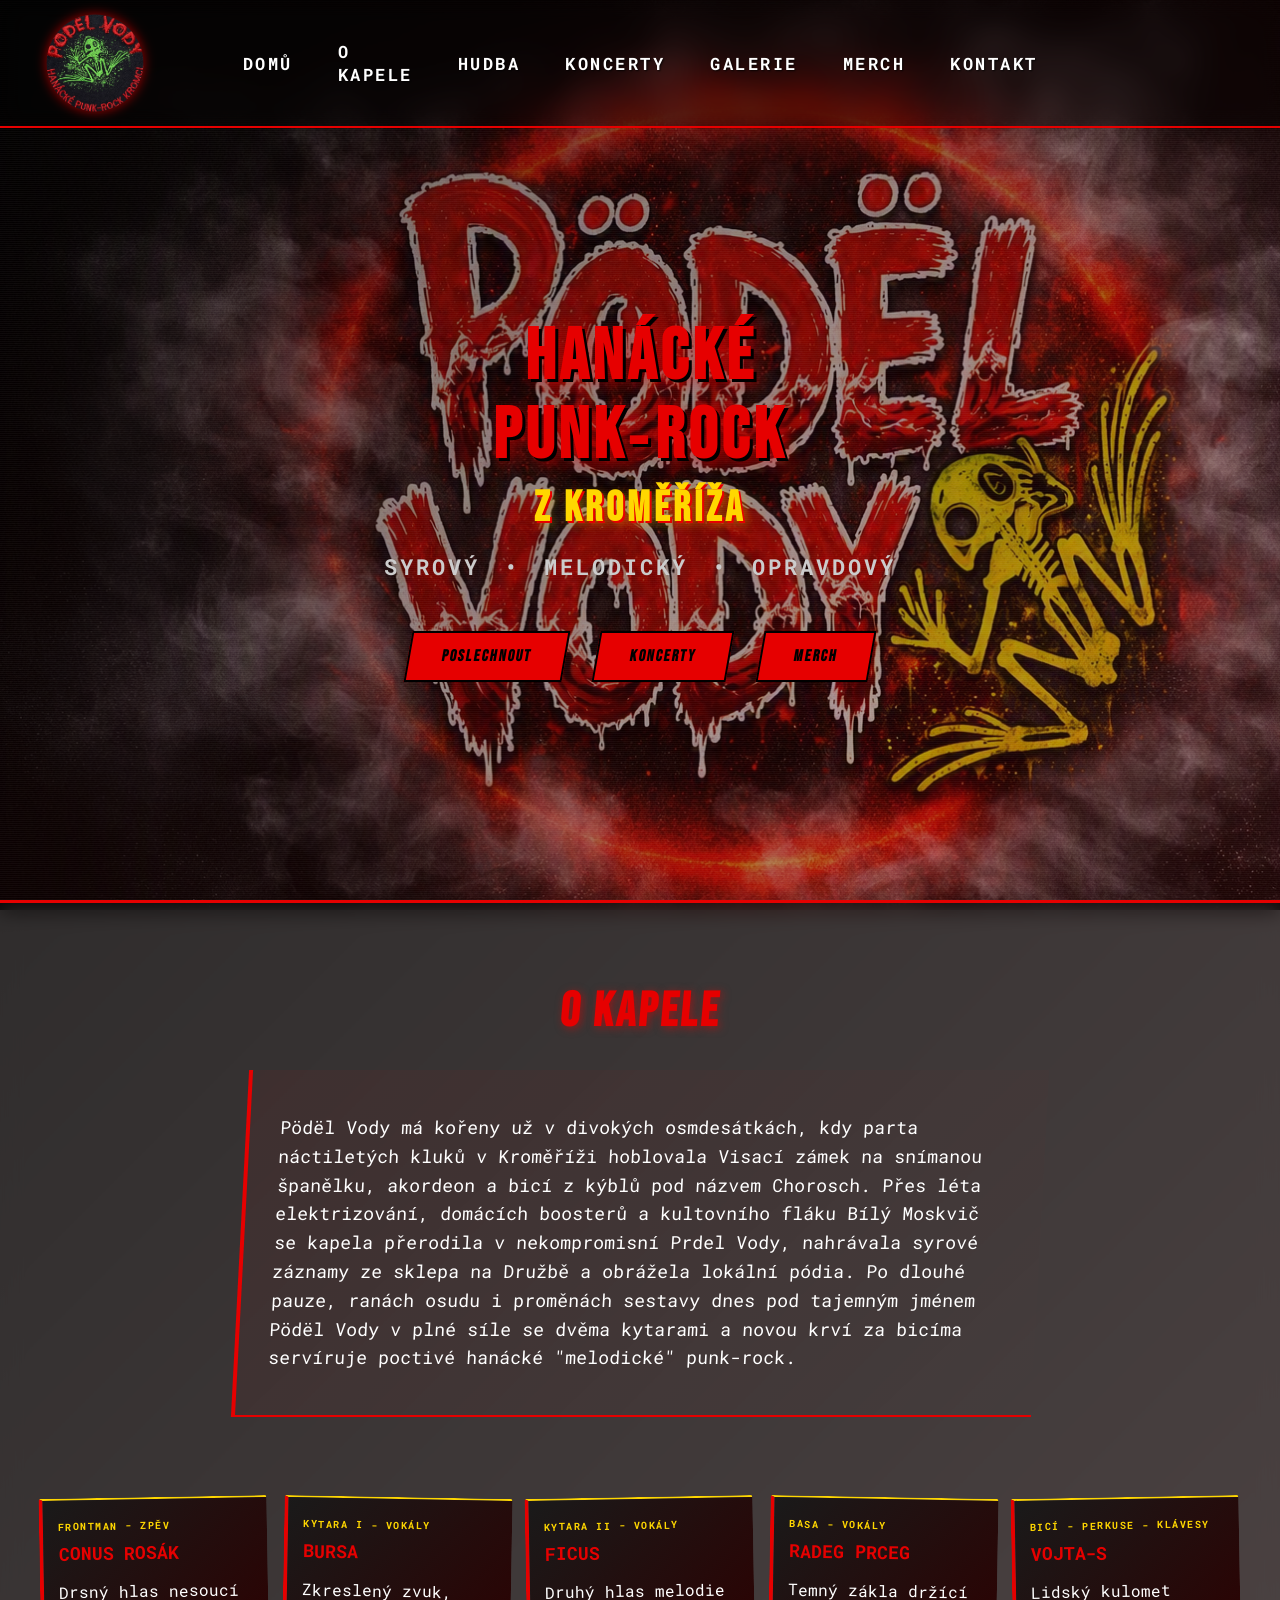
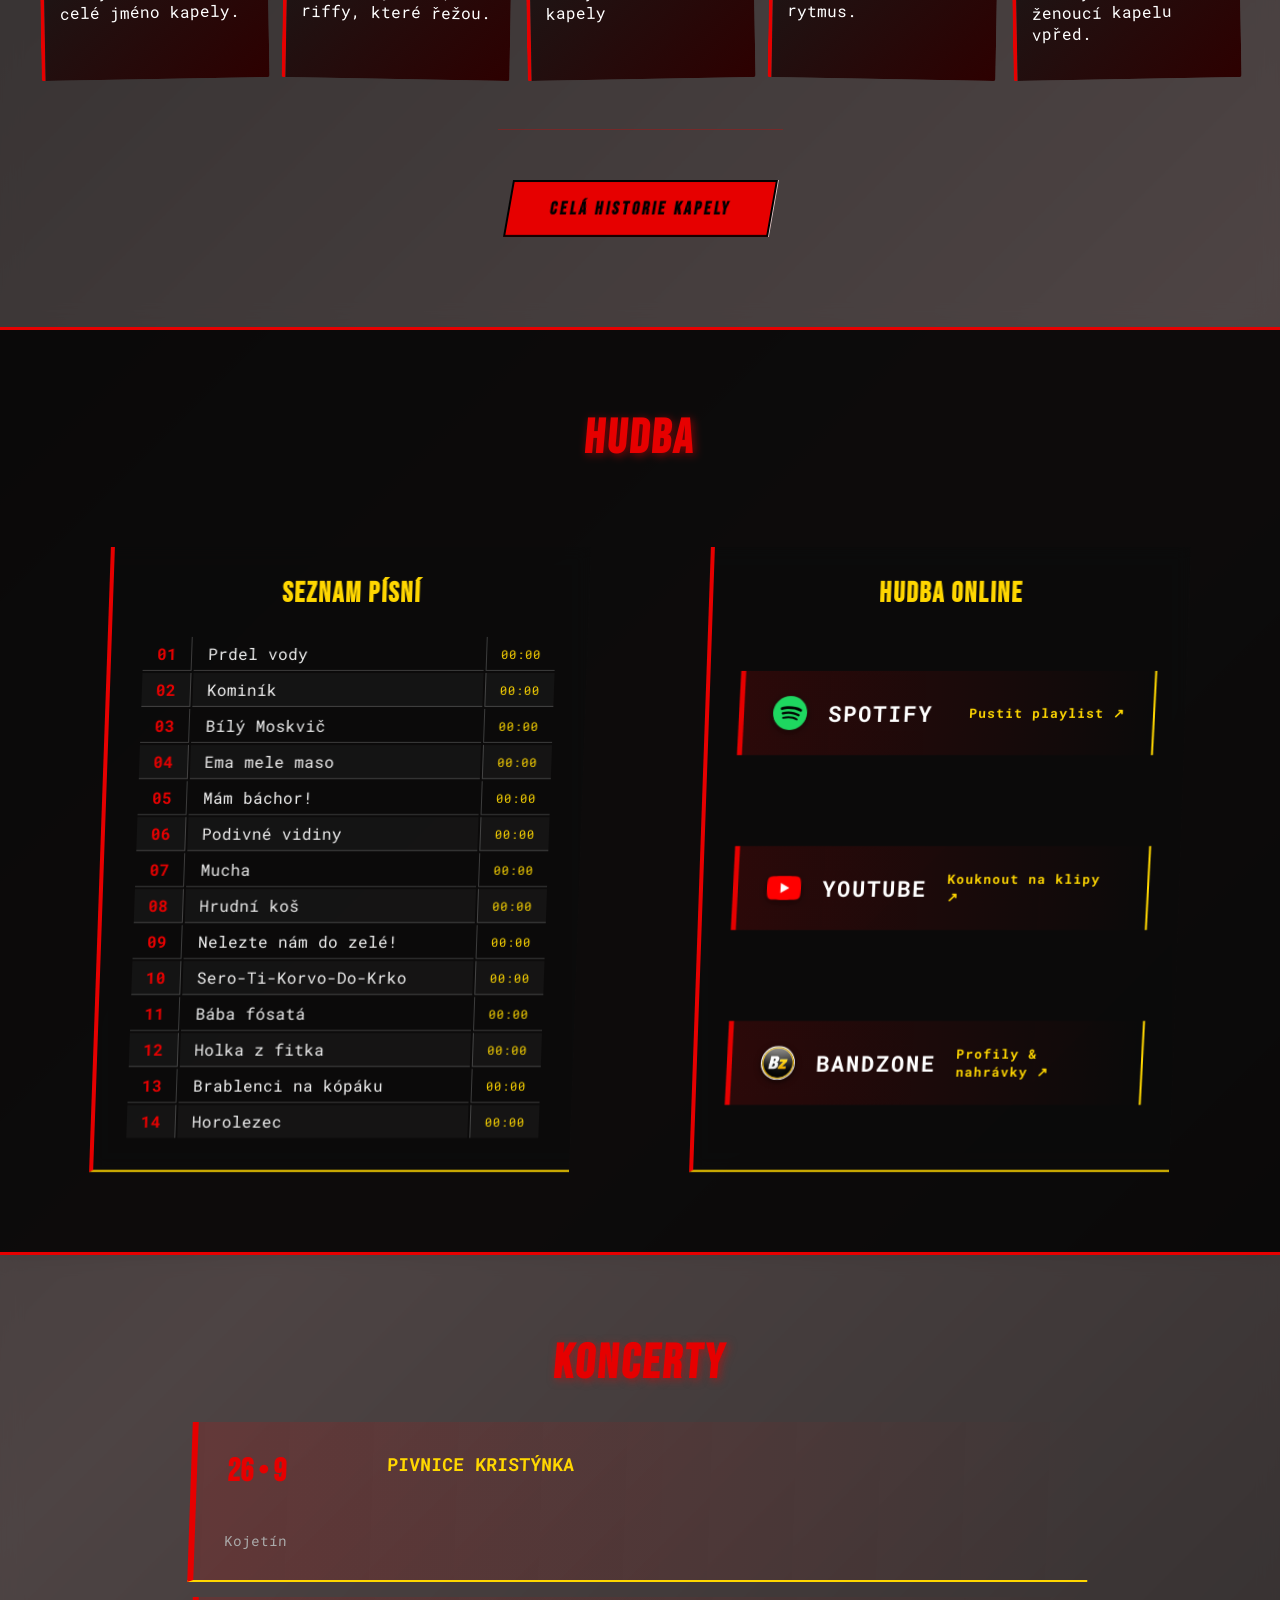
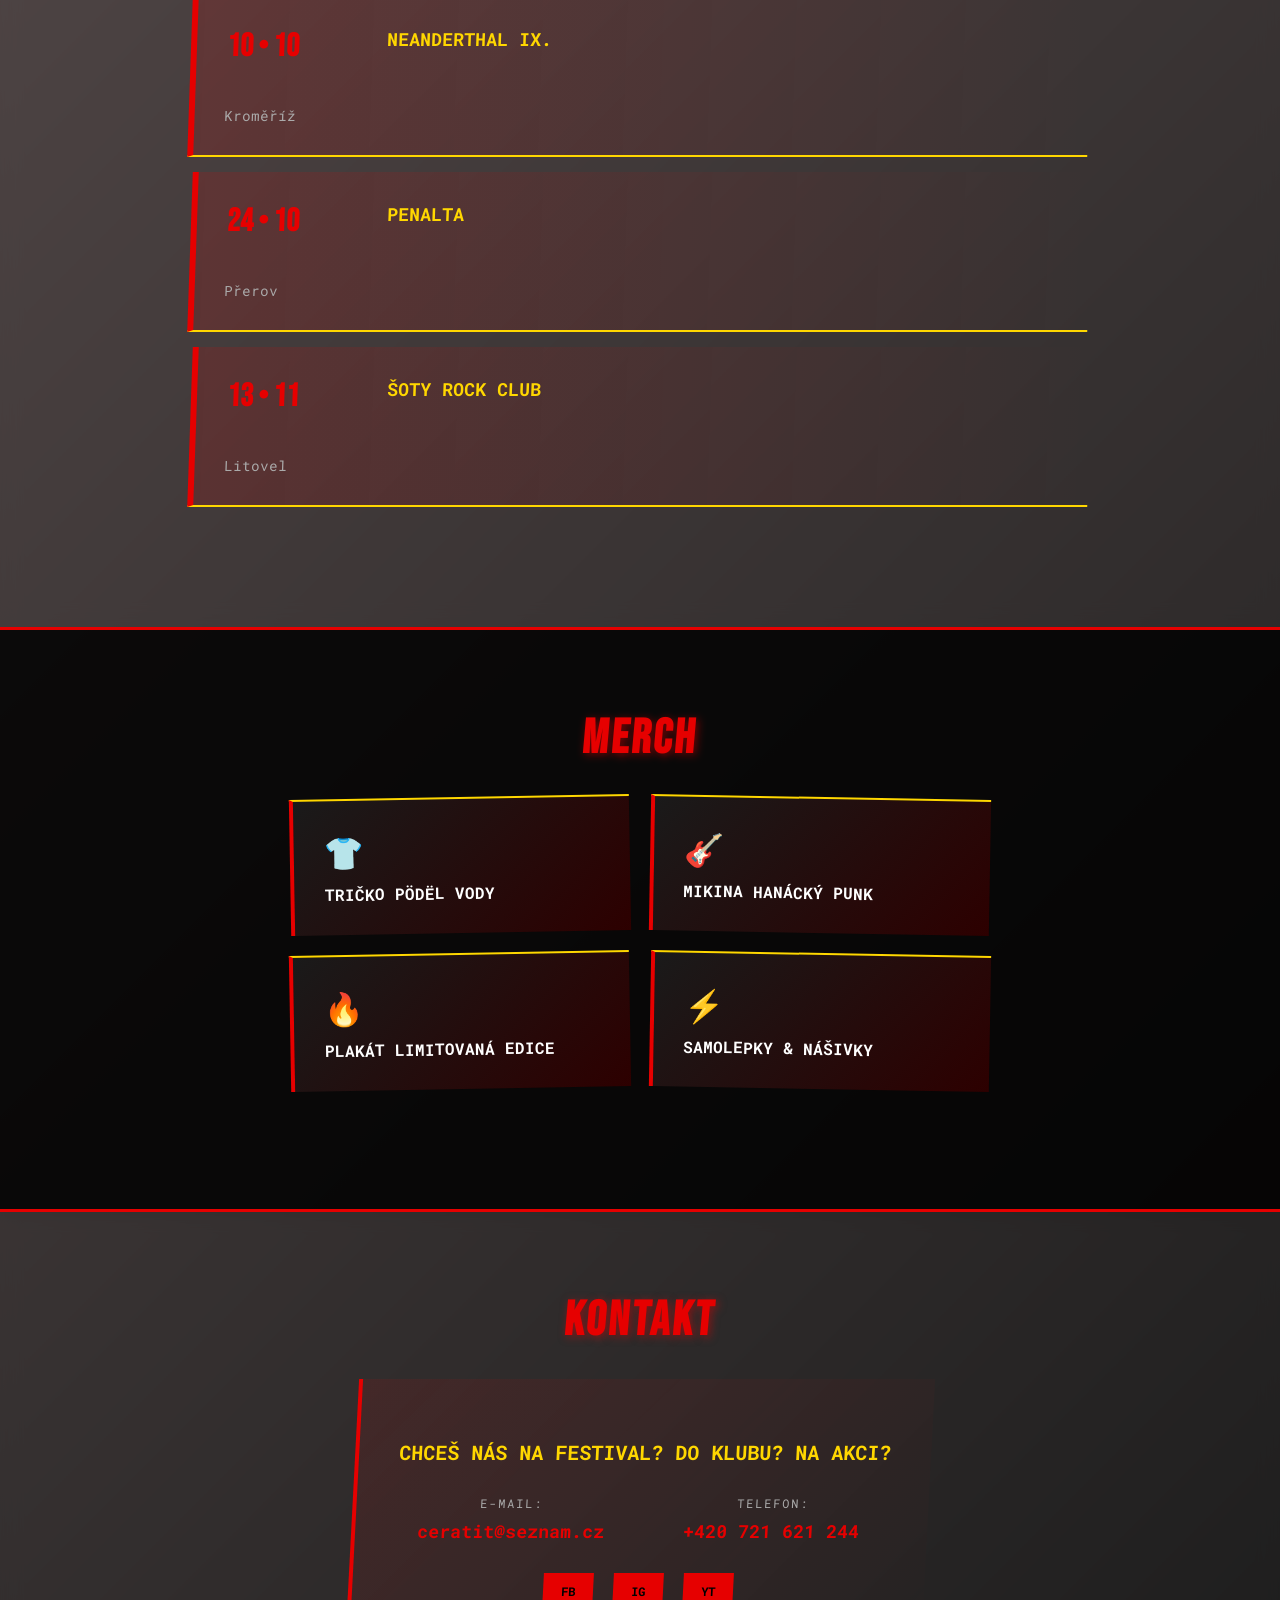
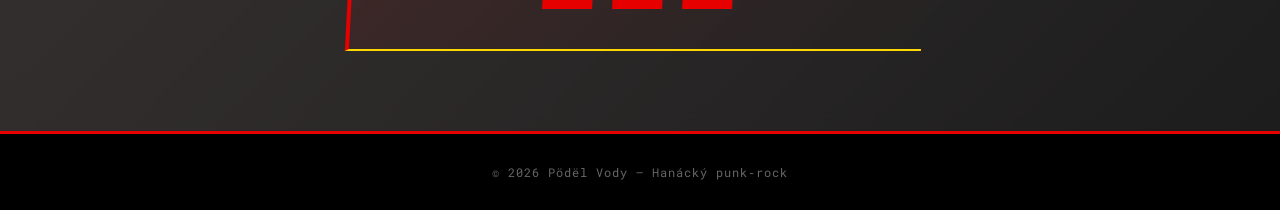
==== commit 207002ab: "Add files via upload" ====
--- a/index.html
+++ b/index.html
@@ -55,7 +55,7 @@
     <section id="kapela" class="section section-dark">
         <h2 class="section-title">O KAPELE</h2>
         <div class="about-box">
-            <p>Pödël Vody má kořeny už v divokých osmdesátkách, kdy parta náctiletých kluků v Kroměříži hoblovala Visací zámek na snímanou španělku, akordeon a bicí z kýblů pod názvem Chorosch. Přes léta elektrizování, domácích boosterů a kultovního fláku Bílý Moskvič se kapela přerodila v nekompromisní Prdel Vody, nahrávala syrové záznamy ze sklepa na Družbě a obrážela lokální pódia. Po dlouhé pauze, ranách osudu i proměnách sestavy dnes pod tajemným jménem Pödël Vody v plné síle se dvěma kytarami a novou krví za bicíma servíruje poctivý hanácké "melodické" punk-rock.</p>
+            <p>Pödël Vody má kořeny už v divokých osmdesátkách, kdy parta náctiletých kluků v Kroměříži hoblovala Visací zámek na snímanou španělku, akordeon a bicí z kýblů pod názvem Chorosch. Přes léta elektrizování, domácích boosterů a kultovního fláku Bílý Moskvič se kapela přerodila v nekompromisní Prdel Vody, nahrávala syrové záznamy ze sklepa na Družbě a obrážela lokální pódia. Po dlouhé pauze, ranách osudu i proměnách sestavy dnes pod tajemným jménem Pödël Vody v plné síle se dvěma kytarami a novou krví za bicíma servíruje poctivé hanácké "melodické" punk-rock.</p>
         </div>
 
         <div class="members">
--- a/style.css
+++ b/style.css
@@ -910,250 +910,21 @@
 .gallery-info strong {
     color: var(--red);
 }
-/* ====== RESPONZIVITA ====== */
-@media (max-width: 1024px) {
-    .header {
-        flex-direction: column;
-        justify-content: center;
-        padding: 15px 20px;
-        gap: 12px;
-    }
-
-    .logo-big {
-        align-items: center;
-        text-align: center;
-    }
-
-    .nav-punky {
-        position: static;
-        transform: none;
-        width: 100%;
-        display: flex;
-        justify-content: center;
-    }
-
-    .nav-punky ul {
-        gap: 20px;
-        flex-wrap: wrap;
-        justify-content: center;
-    }
-
-    .hero {
-        padding-top: 150px;
-    }
-
-    .music-two-cols {
-        grid-template-columns: 1fr;
-        gap: 40px;
-        width: 100%;
-    }
-}
-
-@media (max-width: 768px) {
-    .nav-punky ul {
-        gap: 12px;
-    }
-
-    .nav-punky ul li a {
-        font-size: 13px;
-        letter-spacing: 1px;
-        padding: 4px 0;
-    }
-
-    .hero {
-        padding-top: 160px;
-    }
-
-    .gallery-hero,
-    .history-hero {
-        padding-top: 150px;
-        min-height: 40vh;
-    }
-
-    .members {
-        grid-template-columns: repeat(2, 1fr);
-    }
-    
-    .merch-items {
-        grid-template-columns: 1fr;
-    }
-    
-    .concert-list li {
-        grid-template-columns: 1fr;
-        gap: 15px;
-    }
-    
-    .contact-info {
-        grid-template-columns: 1fr;
-    }
-    
-    .punk-title,
-    .gallery-hero-title,
-    .history-hero-title {
-        font-size: 46px;
-    }
-
-    .gallery-hero-title .subtitle,
-    .history-hero-title .subtitle {
-        font-size: 28px;
-    }
-
-    .gallery-grid {
-        grid-template-columns: repeat(2, 1fr);
-        gap: 15px;
-    }
-
-    .history-lineup-grid {
-        grid-template-columns: 1fr;
-    }
-
-    .gig-row {
-        grid-template-columns: 1fr;
-        gap: 4px;
-    }
-
-    .gig-place {
-        text-align: left;
-    }
-
-    .history-links {
-        flex-direction: column;
-        gap: 15px;
-    }
-
-    .history-links .btn {
-        width: 100%;
-        text-align: center;
-    }
-
-    .video-wrapper {
-        padding-bottom: 75%;
-    }
-}
-
-@media (max-width: 480px) {
-    .gallery-grid {
-        grid-template-columns: 1fr;
-        gap: 12px;
-    }
-
-    .gallery-item {
-        transform: rotate(0deg);
-    }
-
-    .video-wrapper {
-        padding-bottom: 100%;
-    }
-
-    .gallery-hero-title,
-    .history-hero-title {
-        font-size: 36px;
-    }
-
-    .gallery-hero-title .subtitle,
-    .history-hero-title .subtitle {
-        font-size: 22px;
-    }
-}
-
-/* ====== HISTORIE STRÁNKA ====== */
-.history-hero {
-    height: 60vh;
-    background: linear-gradient(135deg, rgba(0,0,0,0.8) 0%, rgba(230, 0, 0, 0.15) 50%, rgba(0,0,0,0.85) 100%),
-                url('logo-bg.png') center/cover no-repeat;
-    background-attachment: fixed;
-    display: flex;
-    justify-content: center;
-    align-items: center;
-    text-align: center;
-    position: relative;
-    overflow: hidden;
-    padding-top: 110px;
-}
-
-.history-hero-title {
-    font-family: 'Bebas Neue', sans-serif;
-    font-size: 72px;
-    margin: 0;
-    color: var(--red);
-    text-transform: uppercase;
-    letter-spacing: 4px;
-    line-height: 1.1;
-    text-shadow: 3px 3px 0 #000, 6px 6px 15px rgba(230, 0, 0, 0.6);
-    animation: punkTextSlide 1s ease-out;
-}
-
-.history-hero-title span {
-    display: block;
-}
-
-.history-hero-title .subtitle {
-    font-size: 42px;
-    margin-top: 10px;
-    color: var(--yellow);
-    text-shadow: 2px 2px 0 var(--red), 4px 4px 10px rgba(255, 215, 0, 0.4);
-}
-
-/* Historie obsah */
+/* ====== SPOLEČNÁ RESPONZIVITA ====== */
+
+/* ====== ROZŠÍŘENÉ STYLOVÁNÍ PRO HISTORII ====== */
 .history-content {
     max-width: 1000px;
     margin: 0 auto;
 }
 
-.history-period {
-    background: linear-gradient(135deg, rgba(230, 0, 0, 0.08) 0%, transparent 100%);
-    border-left: 4px solid var(--red);
-    border-bottom: 2px solid var(--yellow);
-    padding: 30px;
-    margin-bottom: 25px;
-    transform: skewX(-2deg);
-    transition: all 0.3s ease;
-}
-
-.history-period:hover {
-    transform: skewX(-2deg) translateX(5px);
-    box-shadow: 0 5px 15px rgba(230, 0, 0, 0.2);
-}
-
-.period-title {
-    font-family: 'Bebas Neue', sans-serif;
-    font-size: 24px;
-    color: var(--yellow);
-    text-transform: uppercase;
-    letter-spacing: 2px;
-    margin: 0 0 15px 0;
-}
-
-.history-period p {
-    font-size: 16px;
-    line-height: 1.8;
-    color: #ddd;
-    margin: 0;
-}
-
-.history-period strong {
-    color: var(--red);
-    font-weight: 700;
-}
-
-/* Historie links */
-.history-links {
-    display: flex;
-    justify-content: center;
-    gap: 20px;
-    flex-wrap: wrap;
-    max-width: 900px;
-    margin: 0 auto;
-}
-
-/* ====== ROZŠÍŘENÉ STYLOVÁNÍ PRO HISTORII ====== */
 .history-intro {
     font-size: 17px;
     line-height: 1.85;
-    background: rgba(12, 12, 12, 0.88);
+    background: rgba(12, 12, 12, 0.92);
     border-left: 5px solid var(--red);
     border-bottom: 2px solid var(--yellow);
-    color: #eee; /* Odstraní slitou červenou a zajistí čistou čitelnost */
+    color: #eee;
 }
 
 .history-intro strong {
@@ -1161,18 +932,40 @@
 }
 
 .history-period {
-    background: rgba(12, 12, 12, 0.82); /* Tmavší podklad kryjící logo na pozadí */
+    background: rgba(10, 10, 10, 0.88); /* Tmavý podklad zabraňující prosvítání */
     border-left: 4px solid var(--red);
     border-bottom: 2px solid var(--yellow);
     padding: 30px;
     margin-bottom: 30px;
     transform: skewX(-2deg);
-    backdrop-filter: blur(8px);
-    -webkit-backdrop-filter: blur(8px);
+    backdrop-filter: blur(10px);
+    -webkit-backdrop-filter: blur(10px);
+    box-shadow: 0 8px 25px rgba(0, 0, 0, 0.5);
+}
+
+.period-title {
+    font-family: 'Bebas Neue', sans-serif;
+    font-size: 26px;
+    color: var(--yellow);
+    text-transform: uppercase;
+    letter-spacing: 2px;
+    margin: 0 0 15px 0;
+}
+
+.history-period p {
+    font-size: 16px;
+    line-height: 1.8;
+    color: #e5e5e5;
+    margin: 0 0 16px 0;
 }
 
 .history-period p:last-child {
     margin-bottom: 0;
+}
+
+.history-period strong {
+    color: var(--red);
+    font-weight: 700;
 }
 
 .history-period em {
@@ -1297,115 +1090,255 @@
     text-align: right;
 }
 
-/* Mobilní responzivita */
+/* Odkazy pod historií */
+.history-links {
+    display: flex;
+    justify-content: center;
+    gap: 20px;
+    flex-wrap: wrap;
+    max-width: 900px;
+    margin: 0 auto;
+}
+
+/* Tablety a menší laptopy (do 1024px) */
+@media (max-width: 1024px) {
+    .header {
+        position: relative;
+        flex-direction: column;
+        justify-content: center;
+        padding: 12px 15px;
+        gap: 10px;
+    }
+
+    html {
+        scroll-padding-top: 0;
+    }
+
+    .logo-big {
+        align-items: center;
+        text-align: center;
+    }
+
+    .logo-img {
+        height: 80px;
+        width: 80px;
+    }
+
+    .nav-punky {
+        position: static;
+        transform: none;
+        width: 100%;
+        display: flex;
+        justify-content: center;
+    }
+
+    .nav-punky ul {
+        gap: 15px;
+        flex-wrap: wrap;
+        justify-content: center;
+    }
+
+    .hero,
+    .gallery-hero,
+    .history-hero {
+        padding-top: 40px;
+        min-height: auto;
+        height: auto;
+        padding-bottom: 60px;
+    }
+
+    .music-two-cols {
+        grid-template-columns: 1fr;
+        gap: 40px;
+        width: 100%;
+    }
+}
+
+/* Běžné chytré telefony (do 768px) */
 @media (max-width: 768px) {
+    .section {
+        padding: 50px 15px;
+    }
+
+    .section-title {
+        font-size: 36px;
+    }
+
+    /* Typografie v Hero sekcích */
+    .punk-title,
+    .gallery-hero-title,
+    .history-hero-title {
+        font-size: 44px;
+        letter-spacing: 2px;
+    }
+
+    .punk-title .subtitle,
+    .gallery-hero-title .subtitle,
+    .history-hero-title .subtitle {
+        font-size: 26px;
+    }
+
+    .punk-tagline {
+        font-size: 15px;
+        letter-spacing: 1.5px;
+        margin: 15px 0 25px;
+        word-spacing: 4px;
+    }
+
+    .hero-buttons {
+        display: flex;
+        flex-direction: column;
+        align-items: center;
+        width: 100%;
+    }
+
+    .btn {
+        width: 85%;
+        max-width: 320px;
+        margin: 6px auto;
+        text-align: center;
+    }
+
+    /* Členové kapely – 1 sloupec */
+    .members {
+        grid-template-columns: 1fr;
+        gap: 15px;
+    }
+
+    .member {
+        transform: none !important;
+    }
+
+    /* Sekce Hudba */
+    .tracklist-box,
+    .online-box {
+        padding: 20px 15px;
+        transform: none;
+    }
+
+    .songs-table td {
+        padding: 6px 8px;
+        font-size: 12px;
+    }
+
+    .track-link {
+        padding: 16px 18px;
+        gap: 14px;
+        transform: none;
+    }
+
+    .track-name {
+        font-size: 18px;
+    }
+
+    .track-meta {
+        font-size: 11px;
+    }
+
+    /* Koncerty a kontakty */
+    .concert-list li {
+        grid-template-columns: 1fr;
+        gap: 10px;
+        padding: 20px;
+        transform: none;
+    }
+
+    .merch-items {
+        grid-template-columns: 1fr;
+    }
+
+    .contact-info {
+        grid-template-columns: 1fr;
+        gap: 15px;
+    }
+
+    .contact-box {
+        padding: 25px 15px;
+        transform: none;
+    }
+
+    /* Galerie a video */
+    .gallery-grid {
+        grid-template-columns: repeat(2, 1fr);
+        gap: 12px;
+    }
+
+    .gallery-item {
+        transform: none !important;
+    }
+
+    .video-container {
+        padding: 12px;
+        transform: none;
+    }
+
+    .video-wrapper {
+        padding-bottom: 56.25%;
+    }
+
+    /* Historie */
+    .history-period {
+        padding: 20px 15px;
+        transform: none;
+    }
+
     .history-lineup-grid {
         grid-template-columns: 1fr;
     }
-    
+
     .gig-row {
         grid-template-columns: 1fr;
         gap: 4px;
+        padding: 10px;
     }
 
     .gig-place {
         text-align: left;
     }
-}
-
-@media (max-width: 768px) {
+
+    .history-links {
+        flex-direction: column;
+        gap: 15px;
+    }
+
+    .history-links .btn {
+        width: 100%;
+        text-align: center;
+    }
+}
+
+/* Malé telefony (do 480px) */
+@media (max-width: 480px) {
     .nav-punky ul {
-        gap: 12px;
+        gap: 8px 14px;
     }
 
     .nav-punky ul li a {
         font-size: 13px;
         letter-spacing: 1px;
-        padding: 4px 0;
-    }
-
-    .hero {
-        padding-top: 160px;
-    }
-
-    .members {
-        grid-template-columns: repeat(2, 1fr);
-    }
-    
-    .merch-items {
-        grid-template-columns: 1fr;
-    }
-    
-    .concert-list li {
-        grid-template-columns: 1fr;
-        gap: 15px;
-    }
-    
-    .contact-info {
-        grid-template-columns: 1fr;
-    }
-    
-    .punk-title {
-        font-size: 48px;
-    }
-
-    .gallery-grid {
-        grid-template-columns: repeat(2, 1fr);
-        gap: 15px;
-    }
-
+    }
+
+    .punk-title,
+    .gallery-hero-title,
     .history-hero-title {
-        font-size: 48px;
-    }
-
+        font-size: 34px;
+    }
+
+    .punk-title .subtitle,
+    .gallery-hero-title .subtitle,
     .history-hero-title .subtitle {
-        font-size: 32px;
-    }
-
-    .history-links {
-        flex-direction: column;
-        gap: 15px;
-    }
-
-    .history-links .btn {
-        width: 100%;
-        text-align: center;
-    }
-
-    .video-wrapper {
-        padding-bottom: 75%;
-    }
-
-    .music-two-cols {
-    display: grid;
-    grid-template-columns: 1fr 1fr;
-    gap: 90px;             /* Zvětšeno z původních 40px – odtlačí sloupce od sebe */
-    max-width: 1350px;     /* Zvětšeno z 1200px – sekce využijí více prostoru */
-    width: 92%;            /* Využití šířky stránky */
-    margin: 40px auto 0;
-    align-items: start;
-}
-}
-
-@media (max-width: 480px) {
+        font-size: 20px;
+    }
+
     .gallery-grid {
         grid-template-columns: 1fr;
-        gap: 12px;
-    }
-
-    .gallery-item {
-        transform: rotate(0deg);
-    }
-
-    .video-wrapper {
-        padding-bottom: 100%;
-    }
-
-    .gallery-hero-title {
-        font-size: 36px;
-    }
-
-    .gallery-hero-title .subtitle {
-        font-size: 24px;
+    }
+
+    .songs-table td:first-child {
+        width: 32px;
+    }
+
+    .songs-table td:last-child {
+        width: 50px;
     }
 }
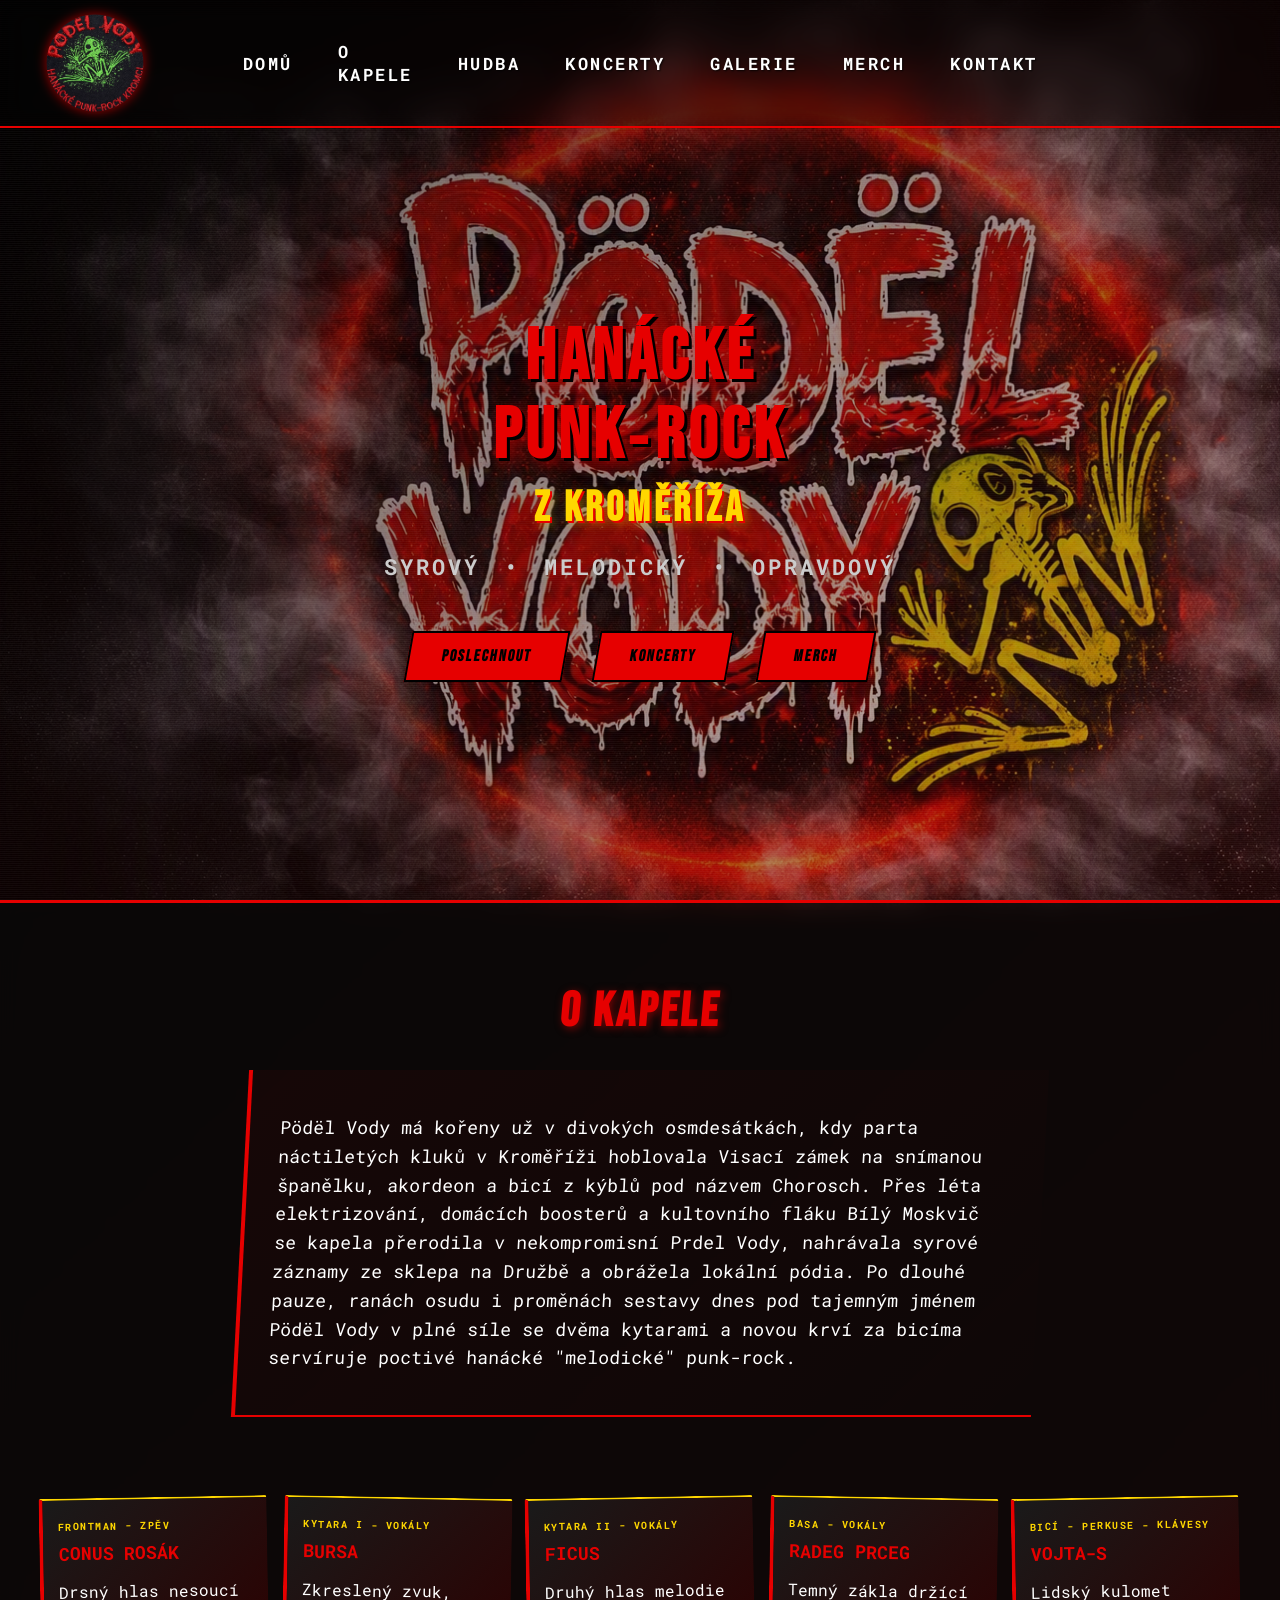
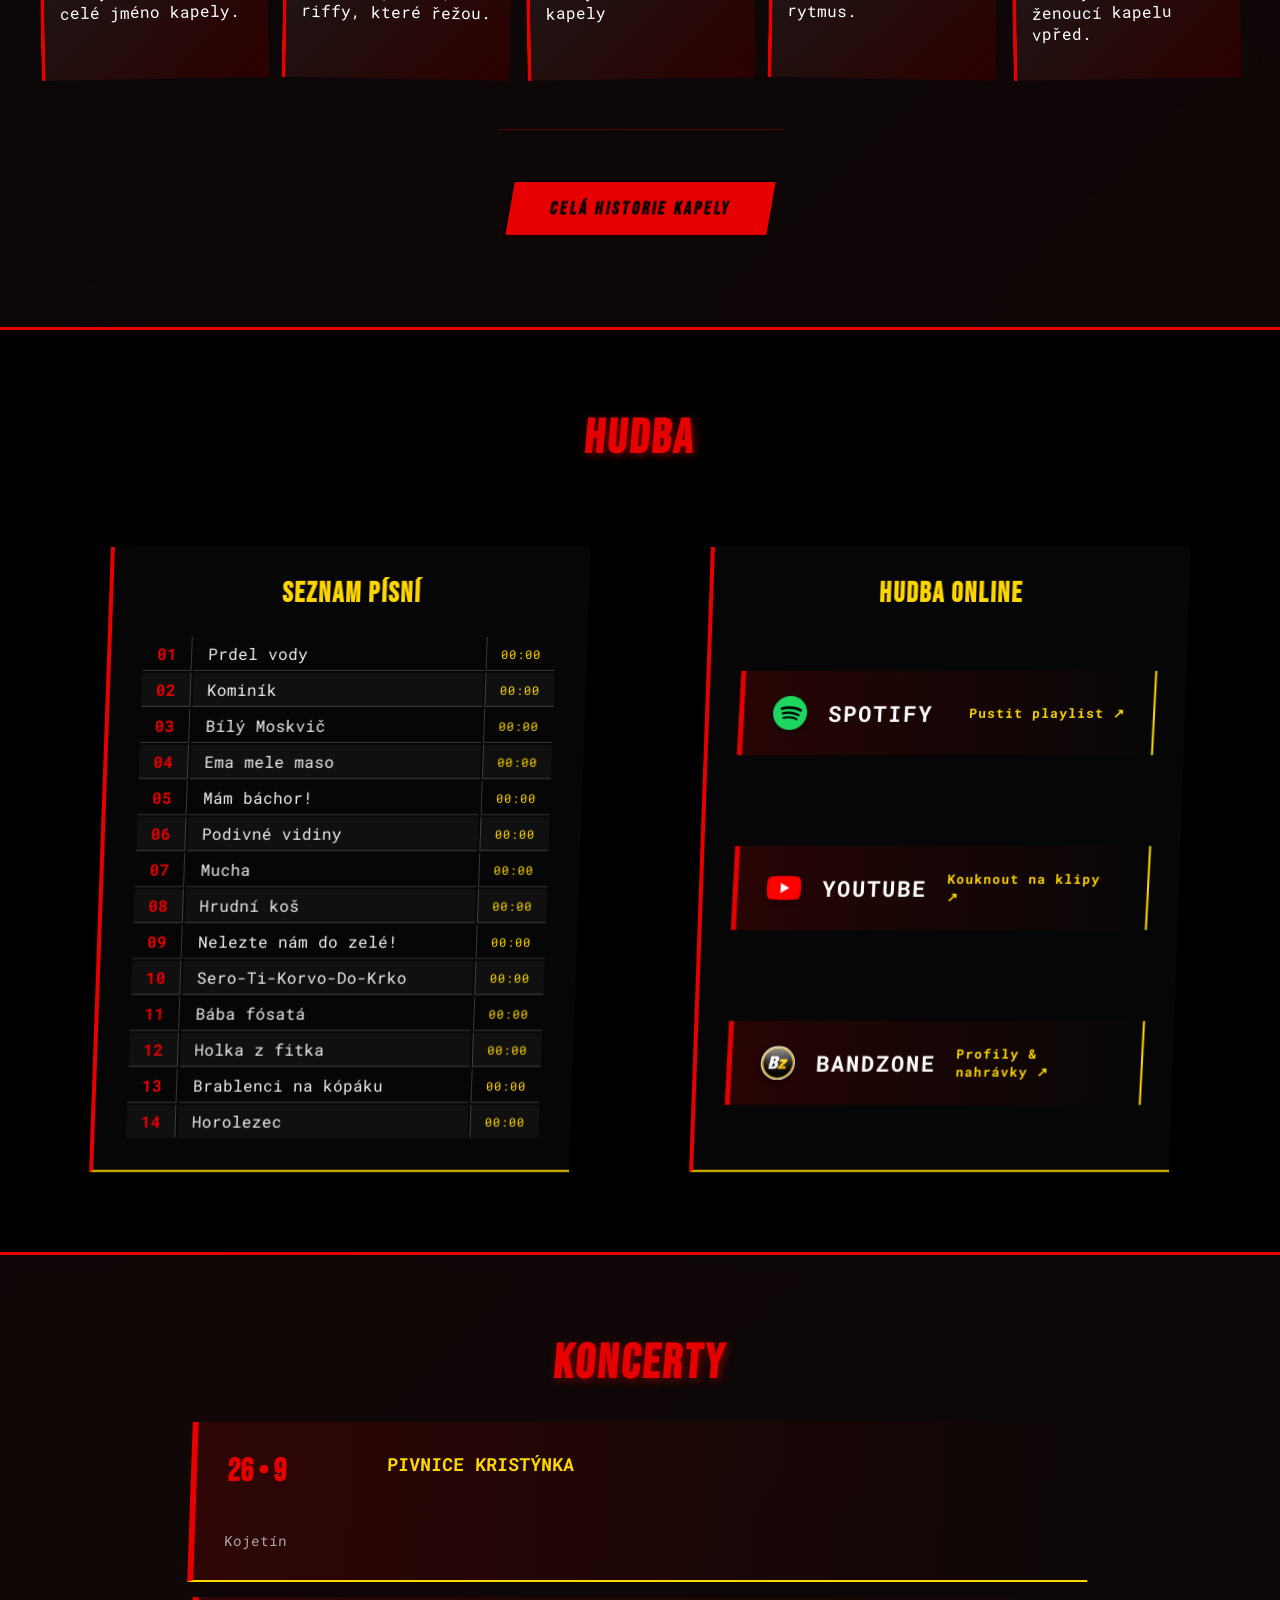
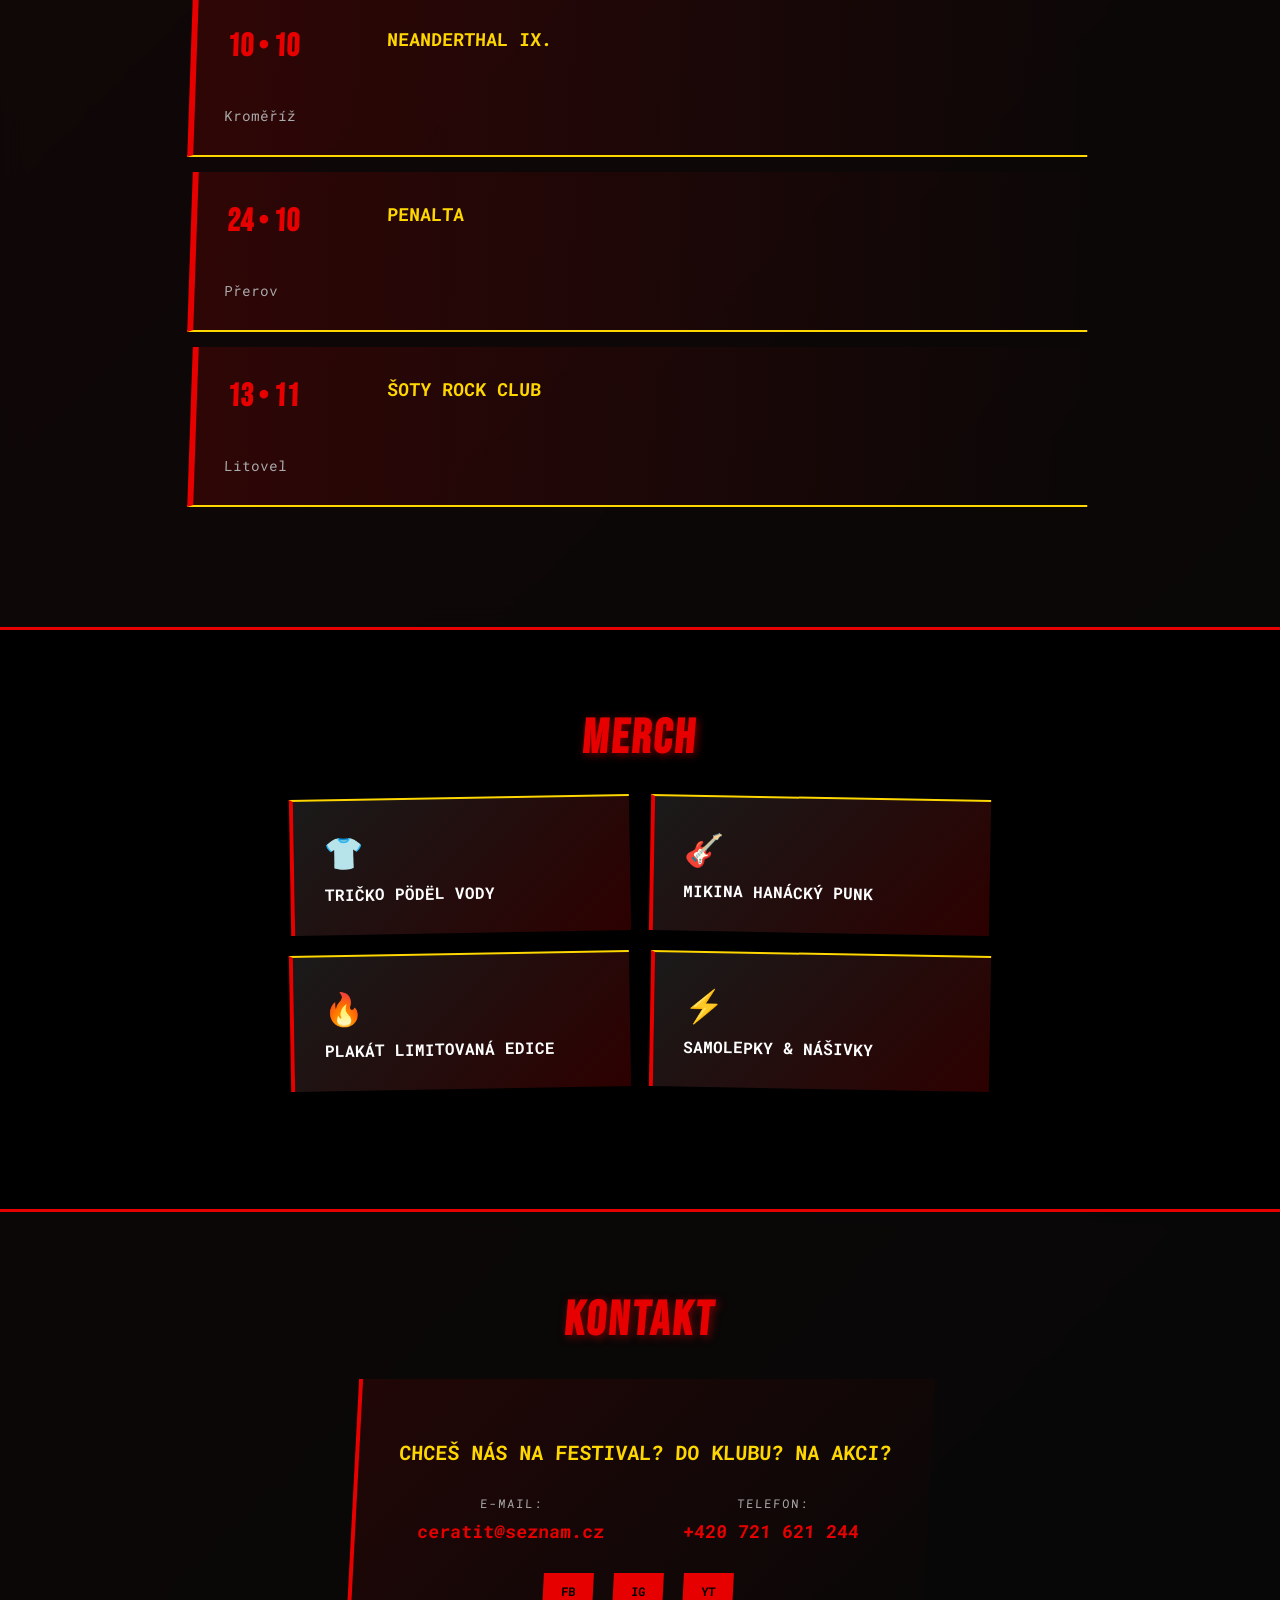
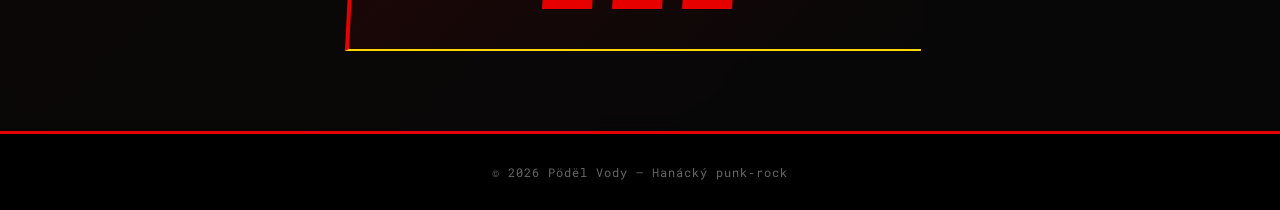
==== commit ecaf59fe: "Add files via upload" ====
--- a/index.html
+++ b/index.html
@@ -2,8 +2,7 @@
 <html lang="cs">
 <head>
     <meta charset="UTF-8">
-    <meta name="viewport" content="width=device-width, initial-scale=1.0">
-    <title>Pödël Vody</title>
+    <meta name="viewport" content="width=device-width, initial-scale=1.0, viewport-fit=cover">    <title>Pödël Vody</title>
     <link rel="icon" type="image/png" href="logo.png">
     <script data-goatcounter="https://podelvody.goatcounter.com/count"async src="//gc.zgo.at/count.js"></script>
     <link rel="stylesheet" href="style.css">
--- a/style.css
+++ b/style.css
@@ -6,6 +6,7 @@
 html {
     scroll-behavior: smooth;
     scroll-padding-top: 85px; /* Upraveno pro nižší hlavičku */
+    background-color: #000;
 }
 
 body {
@@ -17,6 +18,8 @@
     color: #fff;
     overflow-x: hidden;
     margin-top: 0;
+    padding-left: env(safe-area-inset-left);
+    padding-right: env(safe-area-inset-right);
 }
 
 /* Barvy */
@@ -1102,40 +1105,49 @@
 
 /* Tablety a menší laptopy (do 1024px) */
 @media (max-width: 1024px) {
+    html {
+        scroll-padding-top: 0;
+    }
+
+    /* Hlavička jako standardní flex kontejner bez překrývání */
     .header {
         position: relative;
-        flex-direction: column;
-        justify-content: center;
-        padding: 12px 15px;
-        gap: 10px;
-    }
-
-    html {
-        scroll-padding-top: 0;
-    }
-
+        flex-direction: row;
+        align-items: center;
+        justify-content: space-between;
+        padding: 10px 20px;
+        gap: 20px;
+    }
+
+    /* Zmenšení loga, aby neubíralo tolik místa z řádku */
     .logo-big {
-        align-items: center;
-        text-align: center;
+        flex: 0 0 auto;
     }
 
     .logo-img {
-        height: 80px;
-        width: 80px;
-    }
-
+        height: 65px;
+        width: 65px;
+    }
+
+    /* Zrušení absolutního centrování – menu se usadí vedle loga */
     .nav-punky {
         position: static;
         transform: none;
-        width: 100%;
+        width: auto;
+        flex: 1;
+    }
+
+    .nav-punky ul {
         display: flex;
-        justify-content: center;
-    }
-
-    .nav-punky ul {
-        gap: 15px;
+        justify-content: flex-end;
+        gap: 16px;
         flex-wrap: wrap;
-        justify-content: center;
+    }
+
+    .nav-punky ul li a {
+        font-size: 14px;
+        letter-spacing: 1.5px;
+        padding: 4px 0;
     }
 
     .hero,
@@ -1164,6 +1176,66 @@
         font-size: 36px;
     }
 
+    /* Odstranění fixní pozice – lišta přirozeně odroluje se stránkou */
+    .header {
+        position: absolute;
+        top: 0;
+        left: 0;
+        width: 100%;
+        display: flex;
+        flex-direction: row;
+        align-items: center;
+        justify-content: flex-start;
+        padding: 8px 12px;
+        gap: 12px;
+    }
+
+    /* Zmenšení loga na méně než polovinu (46px) */
+    .logo-big {
+        flex: 0 0 auto;
+    }
+
+    .logo-img {
+        height: 46px;
+        width: 46px;
+    }
+
+    /* Navigace v jedné řadě přímo vedle loga */
+    .nav-punky {
+        position: static;
+        transform: none;
+        width: auto;
+        flex: 1;
+    }
+
+    .nav-punky ul {
+        display: flex;
+        flex-direction: row;
+        flex-wrap: wrap;
+        align-items: center;
+        justify-content: flex-start;
+        gap: 6px 12px;
+        margin: 0;
+        padding: 0;
+    }
+
+    .nav-punky ul li a {
+        font-size: 13px;
+        letter-spacing: 1px;
+        padding: 2px 0;
+    }
+
+    /* Úprava horního odsazení hero sekcí pro menší lištu */
+    .hero {
+        padding-top: 90px;
+    }
+
+    .gallery-hero,
+    .history-hero {
+        padding-top: 90px;
+        min-height: 40vh;
+        height: auto;
+    }
     /* Typografie v Hero sekcích */
     .punk-title,
     .gallery-hero-title,
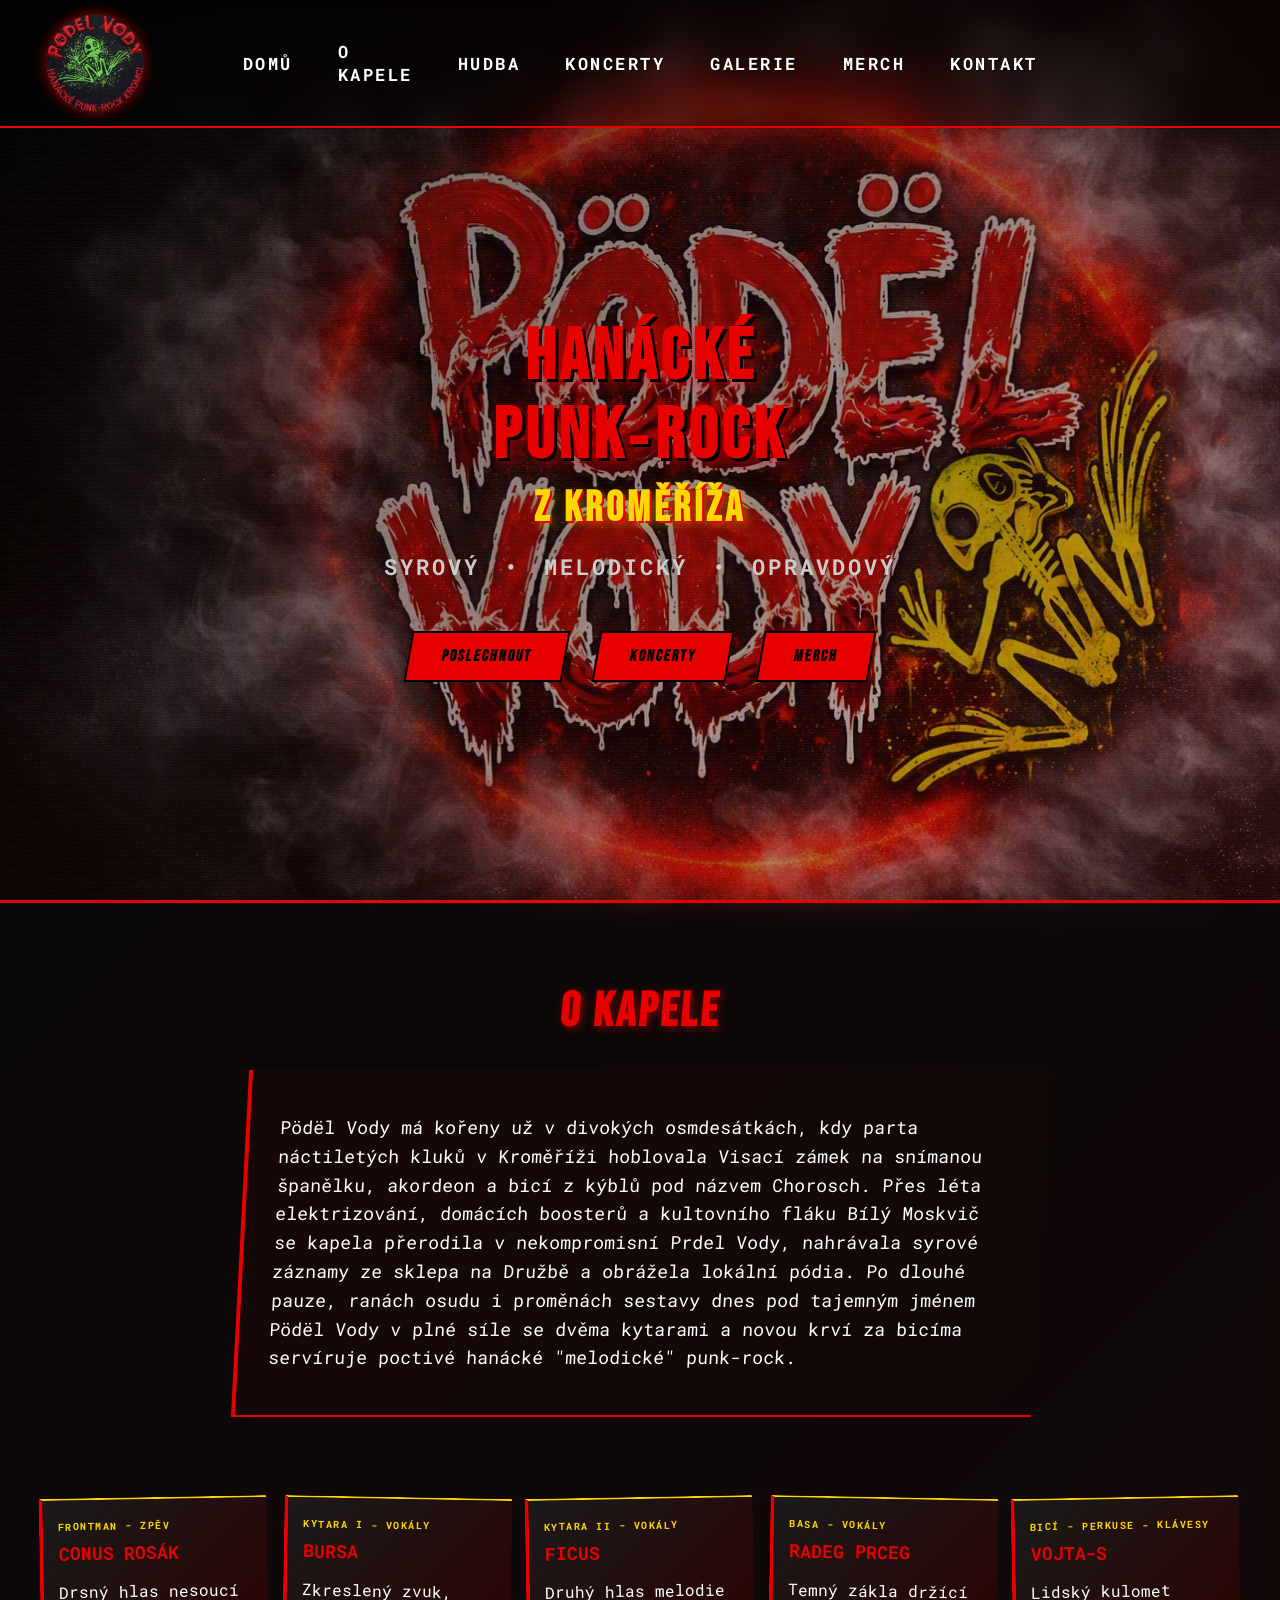
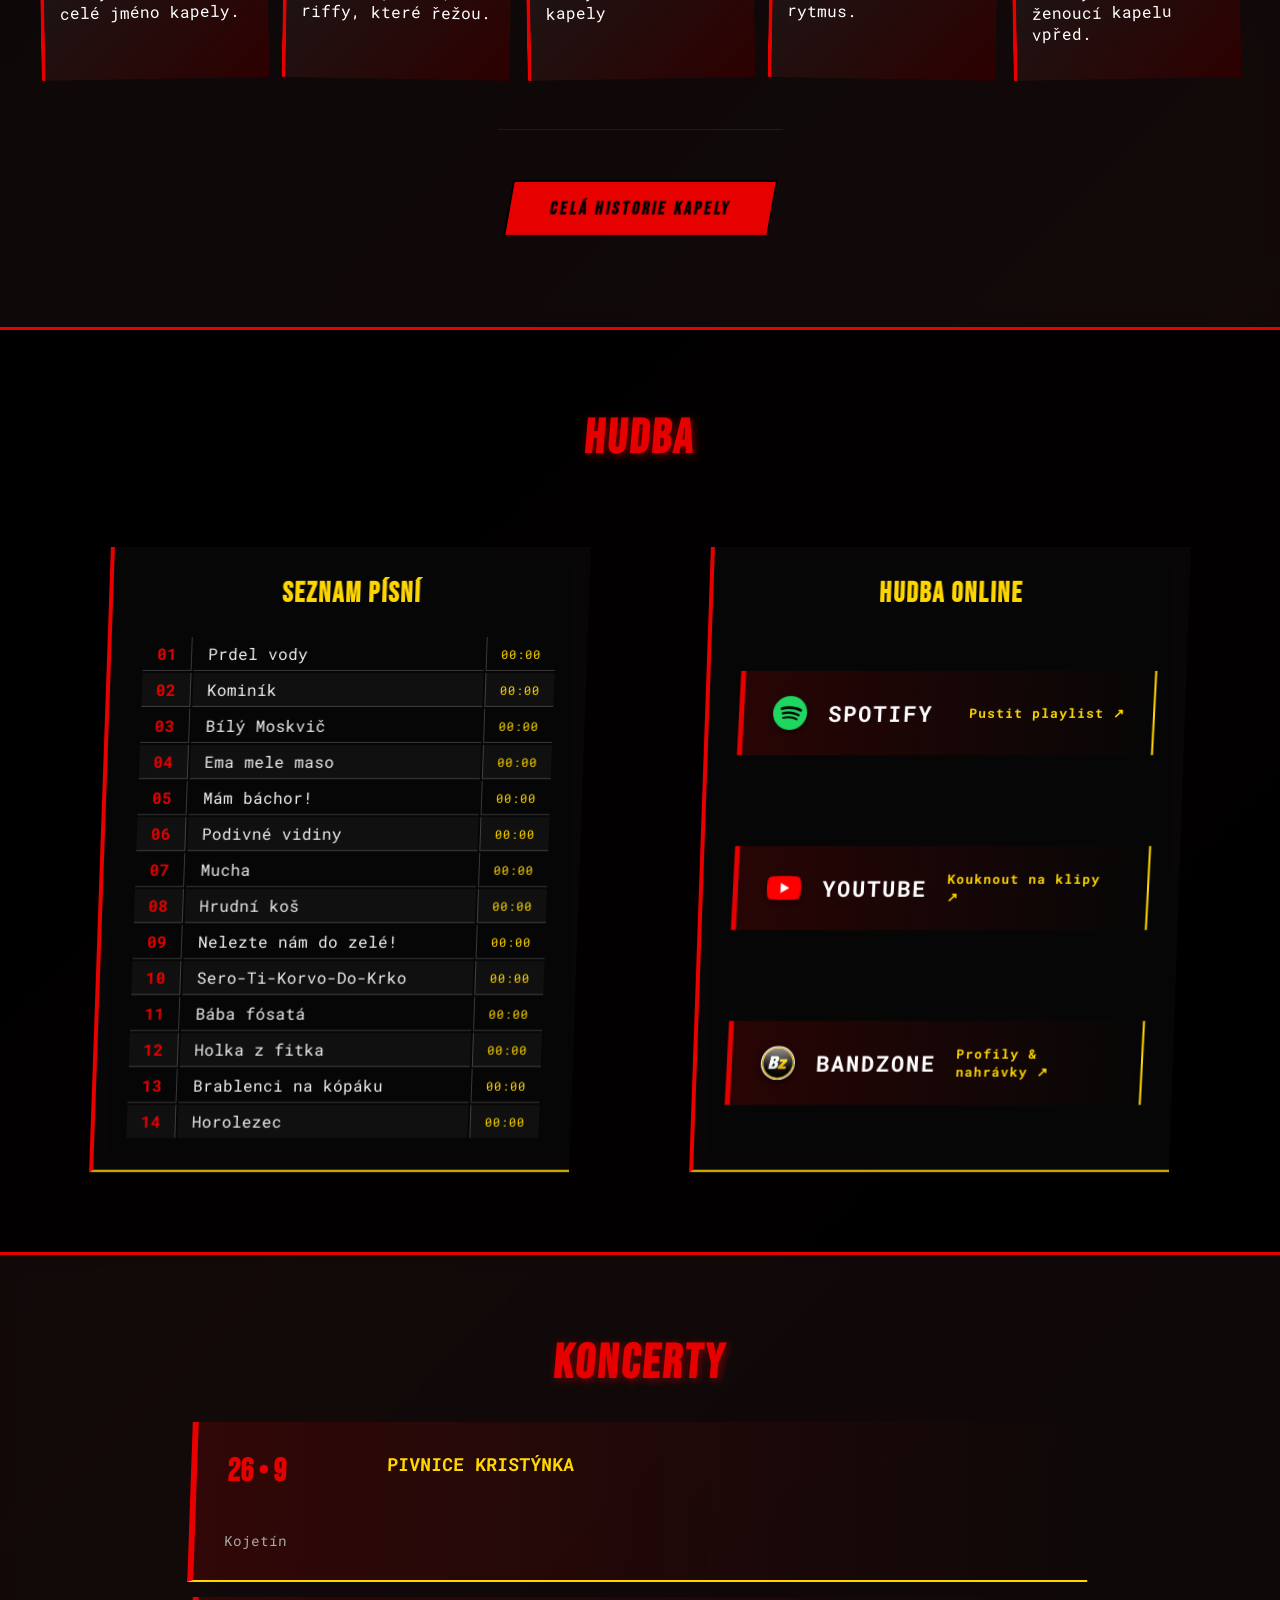
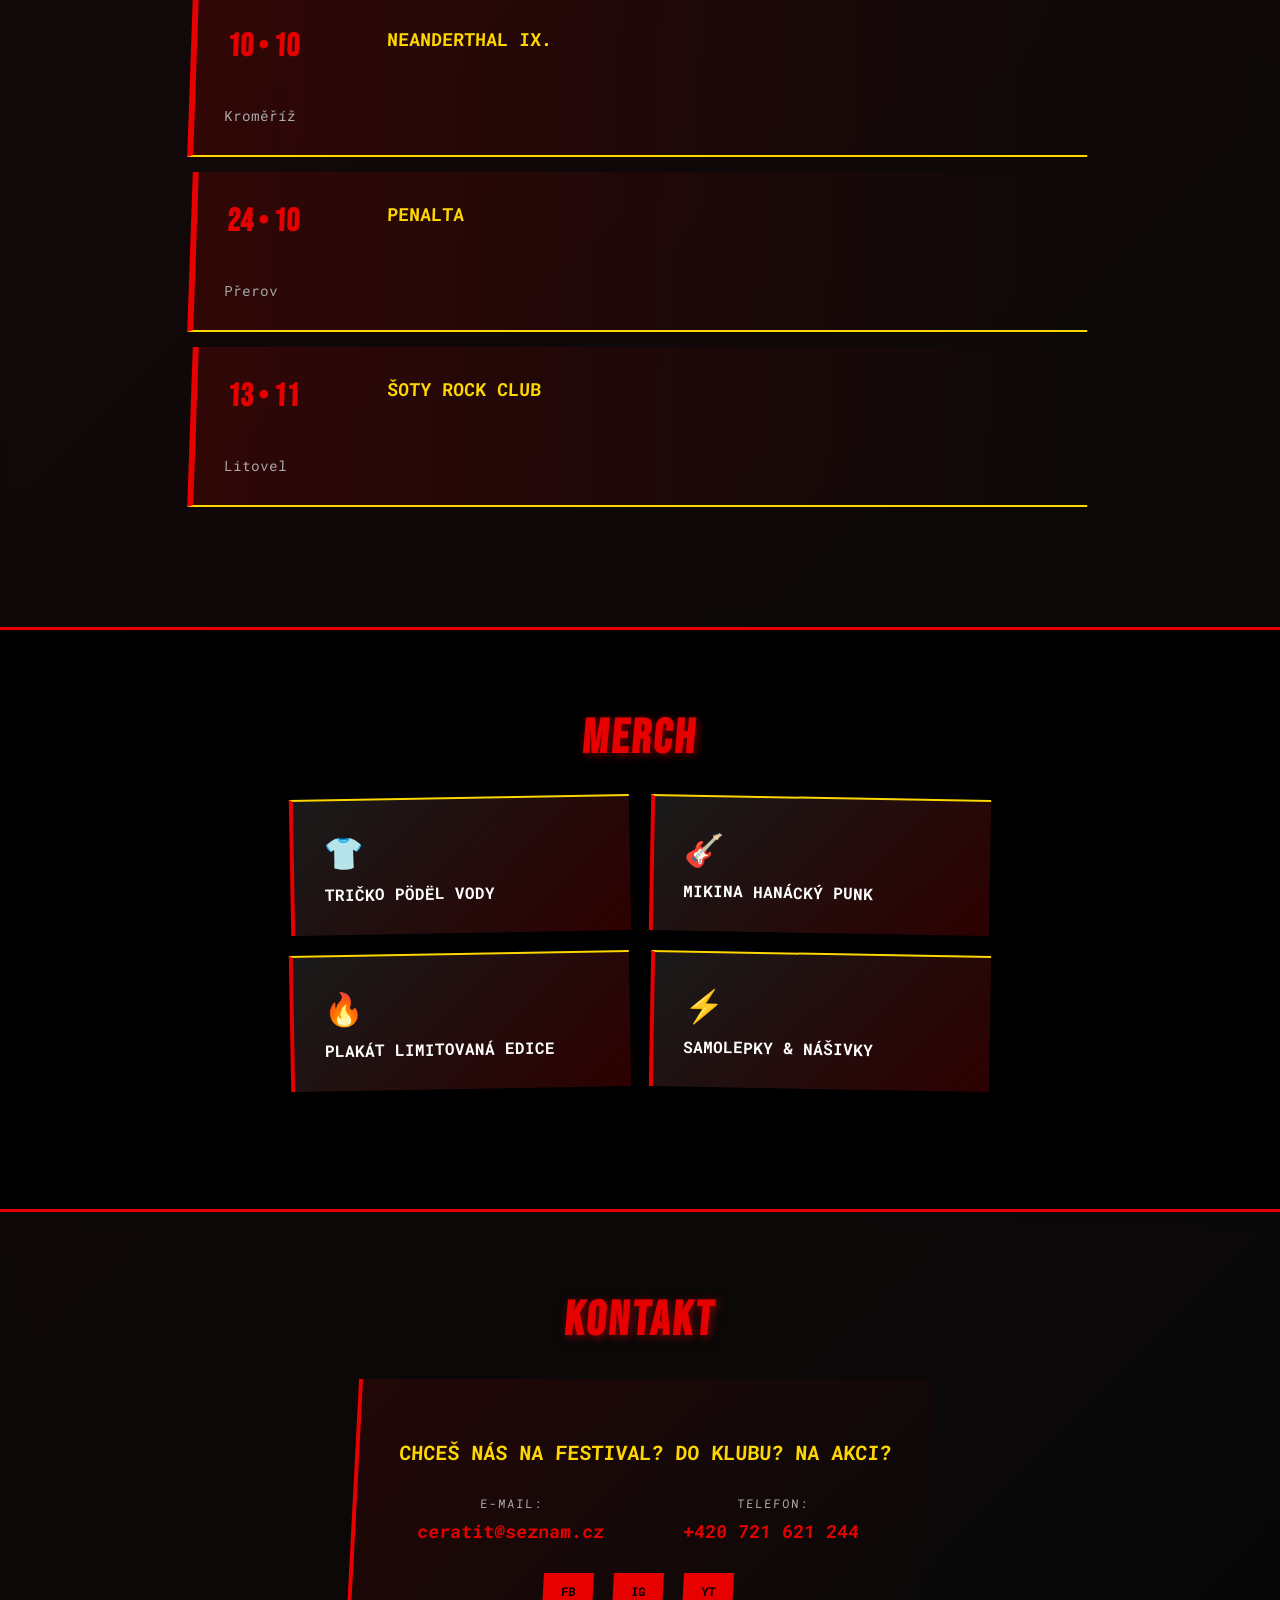
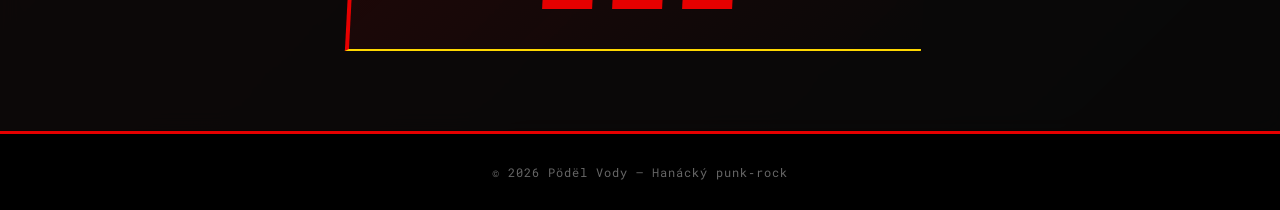
==== commit c84b4925: "Add files via upload" ====
--- a/index.html
+++ b/index.html
@@ -7,6 +7,8 @@
     <script data-goatcounter="https://podelvody.goatcounter.com/count"async src="//gc.zgo.at/count.js"></script>
     <link rel="stylesheet" href="style.css">
     <link href="https://fonts.googleapis.com/css2?family=Bebas+Neue&family=Roboto+Mono:wght@400;700&display=swap" rel="stylesheet">
+    <meta name="theme-color" content="#0a0a0a">
+    <meta name="apple-mobile-web-app-status-bar-style" content="black-translucent">
 </head>
 
 <body>
--- a/style.css
+++ b/style.css
@@ -6,7 +6,8 @@
 html {
     scroll-behavior: smooth;
     scroll-padding-top: 85px; /* Upraveno pro nižší hlavičku */
-    background-color: #000;
+    background-color: #0a0a0a !important;
+    min-height: 100%;
 }
 
 body {
@@ -20,6 +21,8 @@
     margin-top: 0;
     padding-left: env(safe-area-inset-left);
     padding-right: env(safe-area-inset-right);
+    background-color: #0a0a0a !important;
+    min-height: 100%;
 }
 
 /* Barvy */
@@ -913,250 +916,73 @@
 .gallery-info strong {
     color: var(--red);
 }
-/* ====== SPOLEČNÁ RESPONZIVITA ====== */
-
-/* ====== ROZŠÍŘENÉ STYLOVÁNÍ PRO HISTORII ====== */
-.history-content {
-    max-width: 1000px;
-    margin: 0 auto;
-}
-
-.history-intro {
-    font-size: 17px;
-    line-height: 1.85;
-    background: rgba(12, 12, 12, 0.92);
-    border-left: 5px solid var(--red);
-    border-bottom: 2px solid var(--yellow);
-    color: #eee;
-}
-
-.history-intro strong {
-    color: var(--yellow);
-}
-
-.history-period {
-    background: rgba(10, 10, 10, 0.88); /* Tmavý podklad zabraňující prosvítání */
-    border-left: 4px solid var(--red);
-    border-bottom: 2px solid var(--yellow);
-    padding: 30px;
-    margin-bottom: 30px;
-    transform: skewX(-2deg);
-    backdrop-filter: blur(10px);
-    -webkit-backdrop-filter: blur(10px);
-    box-shadow: 0 8px 25px rgba(0, 0, 0, 0.5);
-}
-
-.period-title {
-    font-family: 'Bebas Neue', sans-serif;
-    font-size: 26px;
-    color: var(--yellow);
-    text-transform: uppercase;
-    letter-spacing: 2px;
-    margin: 0 0 15px 0;
-}
-
-.history-period p {
-    font-size: 16px;
-    line-height: 1.8;
-    color: #e5e5e5;
-    margin: 0 0 16px 0;
-}
-
-.history-period p:last-child {
-    margin-bottom: 0;
-}
-
-.history-period strong {
-    color: var(--red);
-    font-weight: 700;
-}
-
-.history-period em {
-    color: var(--yellow);
-    font-style: normal;
-    font-weight: 700;
-}
-
-/* Sestavy ve dvou sloupcích */
-.history-lineup-grid {
-    display: grid;
-    grid-template-columns: 1fr 1fr;
-    gap: 25px;
-    margin-bottom: 25px;
-}
-
-.lineup-card {
-    margin-bottom: 0;
-}
-
-.lineup-list {
-    list-style: none;
-    padding: 0;
-    margin: 0;
-}
-
-.lineup-list li {
-    padding: 8px 0;
-    border-bottom: 1px solid rgba(255, 255, 255, 0.1);
-    font-size: 14px;
-    display: flex;
-    flex-direction: column;
-}
-
-.lineup-list li strong {
-    color: #fff;
-    font-size: 15px;
-}
-
-.lineup-list li span {
-    color: var(--yellow);
-    font-size: 13px;
-}
-
-/* Časová tabulka sestav */
-.eras-table {
-    display: flex;
-    flex-direction: column;
-    gap: 10px;
-    margin-top: 15px;
-}
-
-.era-row {
-    padding: 8px 12px;
-    background: rgba(255, 255, 255, 0.03);
-    border-left: 2px solid var(--yellow);
-    font-size: 14px;
-    display: flex;
-    align-items: center;
-    gap: 12px;
-    flex-wrap: wrap;
-}
-
-.era-badge {
-    background: var(--red);
-    color: #000;
-    font-weight: 900;
-    font-size: 12px;
-    padding: 3px 8px;
-    letter-spacing: 1px;
-}
-
-.era-band {
-    color: var(--yellow);
-}
-
-/* Archiv koncertů */
-.concert-subheading {
-    font-family: 'Bebas Neue', sans-serif;
-    font-size: 22px;
-    color: var(--red);
-    letter-spacing: 2px;
-    margin: 25px 0 10px 0;
-    text-transform: uppercase;
-}
-
-.gig-archive-list {
-    display: flex;
-    flex-direction: column;
-    gap: 8px;
-    margin-bottom: 20px;
-}
-
-.gig-row {
-    display: grid;
-    grid-template-columns: 120px 1.5fr 1fr;
-    gap: 15px;
-    padding: 8px 12px;
-    background: rgba(0, 0, 0, 0.4);
-    border-bottom: 1px solid rgba(255, 255, 255, 0.08);
-    font-size: 14px;
-    align-items: center;
-}
-
-.gig-row:nth-child(even) {
-    background: rgba(255, 255, 255, 0.03);
-}
-
-.gig-date {
-    color: var(--red);
-    font-weight: 700;
-    font-family: 'Roboto Mono', monospace;
-}
-
-.gig-name {
-    color: #fff;
-    font-weight: 700;
-}
-
-.gig-place {
-    color: var(--yellow);
-    text-align: right;
-}
-
-/* Odkazy pod historií */
-.history-links {
-    display: flex;
-    justify-content: center;
-    gap: 20px;
-    flex-wrap: wrap;
-    max-width: 900px;
-    margin: 0 auto;
-}
-
-/* Tablety a menší laptopy (do 1024px) */
+/* ====== RESPONZIVITA (TABLETY, IPADY, MOBILY) ====== */
+
+/* 1. Tablety a iPady (šířka do 1024px) */
 @media (max-width: 1024px) {
     html {
         scroll-padding-top: 0;
     }
 
-    /* Hlavička jako standardní flex kontejner bez překrývání */
+    /* Hlavička přirozeně odroluje a prvky se seřadí pod sebe, aby se nepřekrývaly */
     .header {
-        position: relative;
-        flex-direction: row;
-        align-items: center;
-        justify-content: space-between;
-        padding: 10px 20px;
-        gap: 20px;
-    }
-
-    /* Zmenšení loga, aby neubíralo tolik místa z řádku */
+        position: absolute !important;
+        top: 0;
+        left: 0;
+        right: 0;
+        width: 100%;
+        display: flex !important;
+        flex-direction: column !important;
+        align-items: center !important;
+        justify-content: center !important;
+        padding: 14px 15px !important;
+        gap: 12px !important;
+        box-sizing: border-box;
+    }
+
     .logo-big {
-        flex: 0 0 auto;
+        flex: 0 0 auto !important;
+        margin: 0 !important;
     }
 
     .logo-img {
-        height: 65px;
-        width: 65px;
-    }
-
-    /* Zrušení absolutního centrování – menu se usadí vedle loga */
+        height: 60px !important;
+        width: 60px !important;
+    }
+
+    /* Úplné zrušení absolutního centrování – konec jakéhokoliv překrývání s logem */
     .nav-punky {
-        position: static;
-        transform: none;
-        width: auto;
-        flex: 1;
+        position: static !important;
+        transform: none !important;
+        width: 100% !important;
+        display: flex !important;
+        justify-content: center !important;
     }
 
     .nav-punky ul {
-        display: flex;
-        justify-content: flex-end;
-        gap: 16px;
-        flex-wrap: wrap;
+        display: flex !important;
+        flex-direction: row !important;
+        flex-wrap: wrap !important;
+        justify-content: center !important;
+        gap: 10px 18px !important;
+        margin: 0 !important;
+        padding: 0 !important;
     }
 
     .nav-punky ul li a {
-        font-size: 14px;
-        letter-spacing: 1.5px;
-        padding: 4px 0;
-    }
-
+        font-size: 14px !important;
+        letter-spacing: 1.5px !important;
+        padding: 2px 4px !important;
+    }
+
+    /* Bezpečné odsazení hero sekcí od hlavičky */
     .hero,
     .gallery-hero,
     .history-hero {
-        padding-top: 40px;
-        min-height: auto;
-        height: auto;
-        padding-bottom: 60px;
+        padding-top: 170px !important;
+        min-height: auto !important;
+        height: auto !important;
+        padding-bottom: 60px !important;
     }
 
     .music-two-cols {
@@ -1166,95 +992,53 @@
     }
 }
 
-/* Běžné chytré telefony (do 768px) */
+/* 2. Mobilní telefony (iPhone na výšku i na šířku – do 768px) */
 @media (max-width: 768px) {
     .section {
-        padding: 50px 15px;
+        padding: 45px 15px;
     }
 
     .section-title {
         font-size: 36px;
     }
 
-    /* Odstranění fixní pozice – lišta přirozeně odroluje se stránkou */
     .header {
-        position: absolute;
-        top: 0;
-        left: 0;
-        width: 100%;
-        display: flex;
-        flex-direction: row;
-        align-items: center;
-        justify-content: flex-start;
-        padding: 8px 12px;
-        gap: 12px;
-    }
-
-    /* Zmenšení loga na méně než polovinu (46px) */
-    .logo-big {
-        flex: 0 0 auto;
+        padding: 10px !important;
+        gap: 8px !important;
     }
 
     .logo-img {
-        height: 46px;
-        width: 46px;
-    }
-
-    /* Navigace v jedné řadě přímo vedle loga */
-    .nav-punky {
-        position: static;
-        transform: none;
-        width: auto;
-        flex: 1;
+        height: 48px !important;
+        width: 48px !important;
     }
 
     .nav-punky ul {
-        display: flex;
-        flex-direction: row;
-        flex-wrap: wrap;
-        align-items: center;
-        justify-content: flex-start;
-        gap: 6px 12px;
-        margin: 0;
-        padding: 0;
+        gap: 6px 12px !important;
     }
 
     .nav-punky ul li a {
-        font-size: 13px;
-        letter-spacing: 1px;
-        padding: 2px 0;
-    }
-
-    /* Úprava horního odsazení hero sekcí pro menší lištu */
-    .hero {
-        padding-top: 90px;
-    }
-
+        font-size: 12px !important;
+        letter-spacing: 1px !important;
+    }
+
+    .hero,
     .gallery-hero,
     .history-hero {
-        padding-top: 90px;
-        min-height: 40vh;
-        height: auto;
-    }
-    /* Typografie v Hero sekcích */
+        padding-top: 140px !important;
+    }
+
+    /* Typografie a tlačítka */
     .punk-title,
     .gallery-hero-title,
     .history-hero-title {
-        font-size: 44px;
+        font-size: 42px;
         letter-spacing: 2px;
     }
 
     .punk-title .subtitle,
     .gallery-hero-title .subtitle,
     .history-hero-title .subtitle {
-        font-size: 26px;
-    }
-
-    .punk-tagline {
-        font-size: 15px;
-        letter-spacing: 1.5px;
-        margin: 15px 0 25px;
-        word-spacing: 4px;
+        font-size: 24px;
     }
 
     .hero-buttons {
@@ -1271,7 +1055,7 @@
         text-align: center;
     }
 
-    /* Členové kapely – 1 sloupec */
+    /* Karty členů a formuláře */
     .members {
         grid-template-columns: 1fr;
         gap: 15px;
@@ -1281,7 +1065,6 @@
         transform: none !important;
     }
 
-    /* Sekce Hudba */
     .tracklist-box,
     .online-box {
         padding: 20px 15px;
@@ -1294,123 +1077,67 @@
     }
 
     .track-link {
-        padding: 16px 18px;
-        gap: 14px;
+        padding: 14px 16px;
+        gap: 12px;
         transform: none;
     }
 
-    .track-name {
-        font-size: 18px;
-    }
-
-    .track-meta {
-        font-size: 11px;
-    }
-
-    /* Koncerty a kontakty */
     .concert-list li {
         grid-template-columns: 1fr;
-        gap: 10px;
-        padding: 20px;
+        gap: 8px;
+        padding: 18px;
         transform: none;
     }
 
-    .merch-items {
+    .merch-items,
+    .contact-info,
+    .history-lineup-grid {
         grid-template-columns: 1fr;
     }
 
-    .contact-info {
-        grid-template-columns: 1fr;
-        gap: 15px;
-    }
-
-    .contact-box {
-        padding: 25px 15px;
+    .contact-box,
+    .history-period,
+    .video-container {
+        padding: 20px 15px;
         transform: none;
     }
 
-    /* Galerie a video */
     .gallery-grid {
         grid-template-columns: repeat(2, 1fr);
-        gap: 12px;
+        gap: 10px;
     }
 
     .gallery-item {
         transform: none !important;
-    }
-
-    .video-container {
-        padding: 12px;
-        transform: none;
-    }
-
-    .video-wrapper {
-        padding-bottom: 56.25%;
-    }
-
-    /* Historie */
-    .history-period {
-        padding: 20px 15px;
-        transform: none;
-    }
-
-    .history-lineup-grid {
-        grid-template-columns: 1fr;
     }
 
     .gig-row {
         grid-template-columns: 1fr;
         gap: 4px;
-        padding: 10px;
     }
 
     .gig-place {
         text-align: left;
     }
-
-    .history-links {
-        flex-direction: column;
-        gap: 15px;
-    }
-
-    .history-links .btn {
-        width: 100%;
-        text-align: center;
-    }
-}
-
-/* Malé telefony (do 480px) */
+}
+
+/* 3. Nejmenší displeje (do 480px) */
 @media (max-width: 480px) {
     .nav-punky ul {
-        gap: 8px 14px;
+        gap: 4px 10px !important;
     }
 
     .nav-punky ul li a {
-        font-size: 13px;
-        letter-spacing: 1px;
+        font-size: 11px !important;
+    }
+
+    .gallery-grid {
+        grid-template-columns: 1fr;
     }
 
     .punk-title,
     .gallery-hero-title,
     .history-hero-title {
-        font-size: 34px;
-    }
-
-    .punk-title .subtitle,
-    .gallery-hero-title .subtitle,
-    .history-hero-title .subtitle {
-        font-size: 20px;
-    }
-
-    .gallery-grid {
-        grid-template-columns: 1fr;
-    }
-
-    .songs-table td:first-child {
-        width: 32px;
-    }
-
-    .songs-table td:last-child {
-        width: 50px;
+        font-size: 32px;
     }
 }
